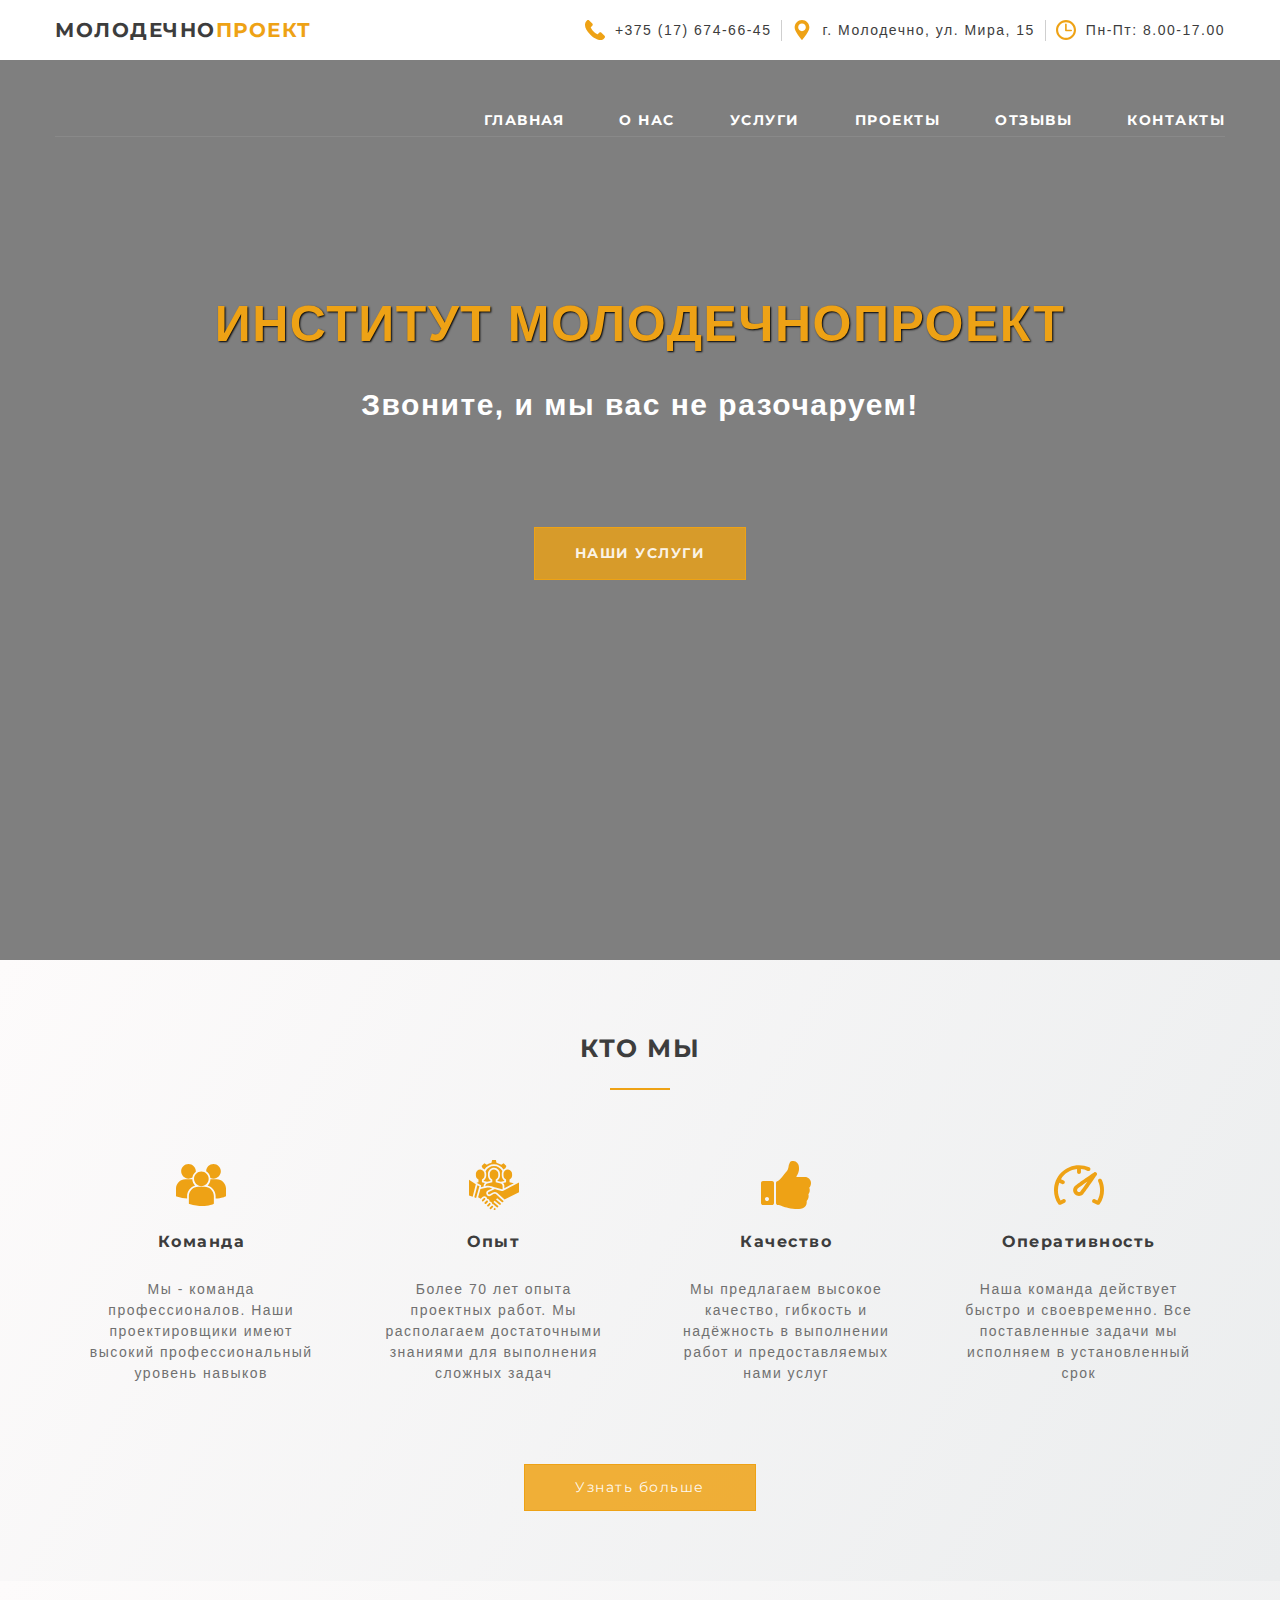
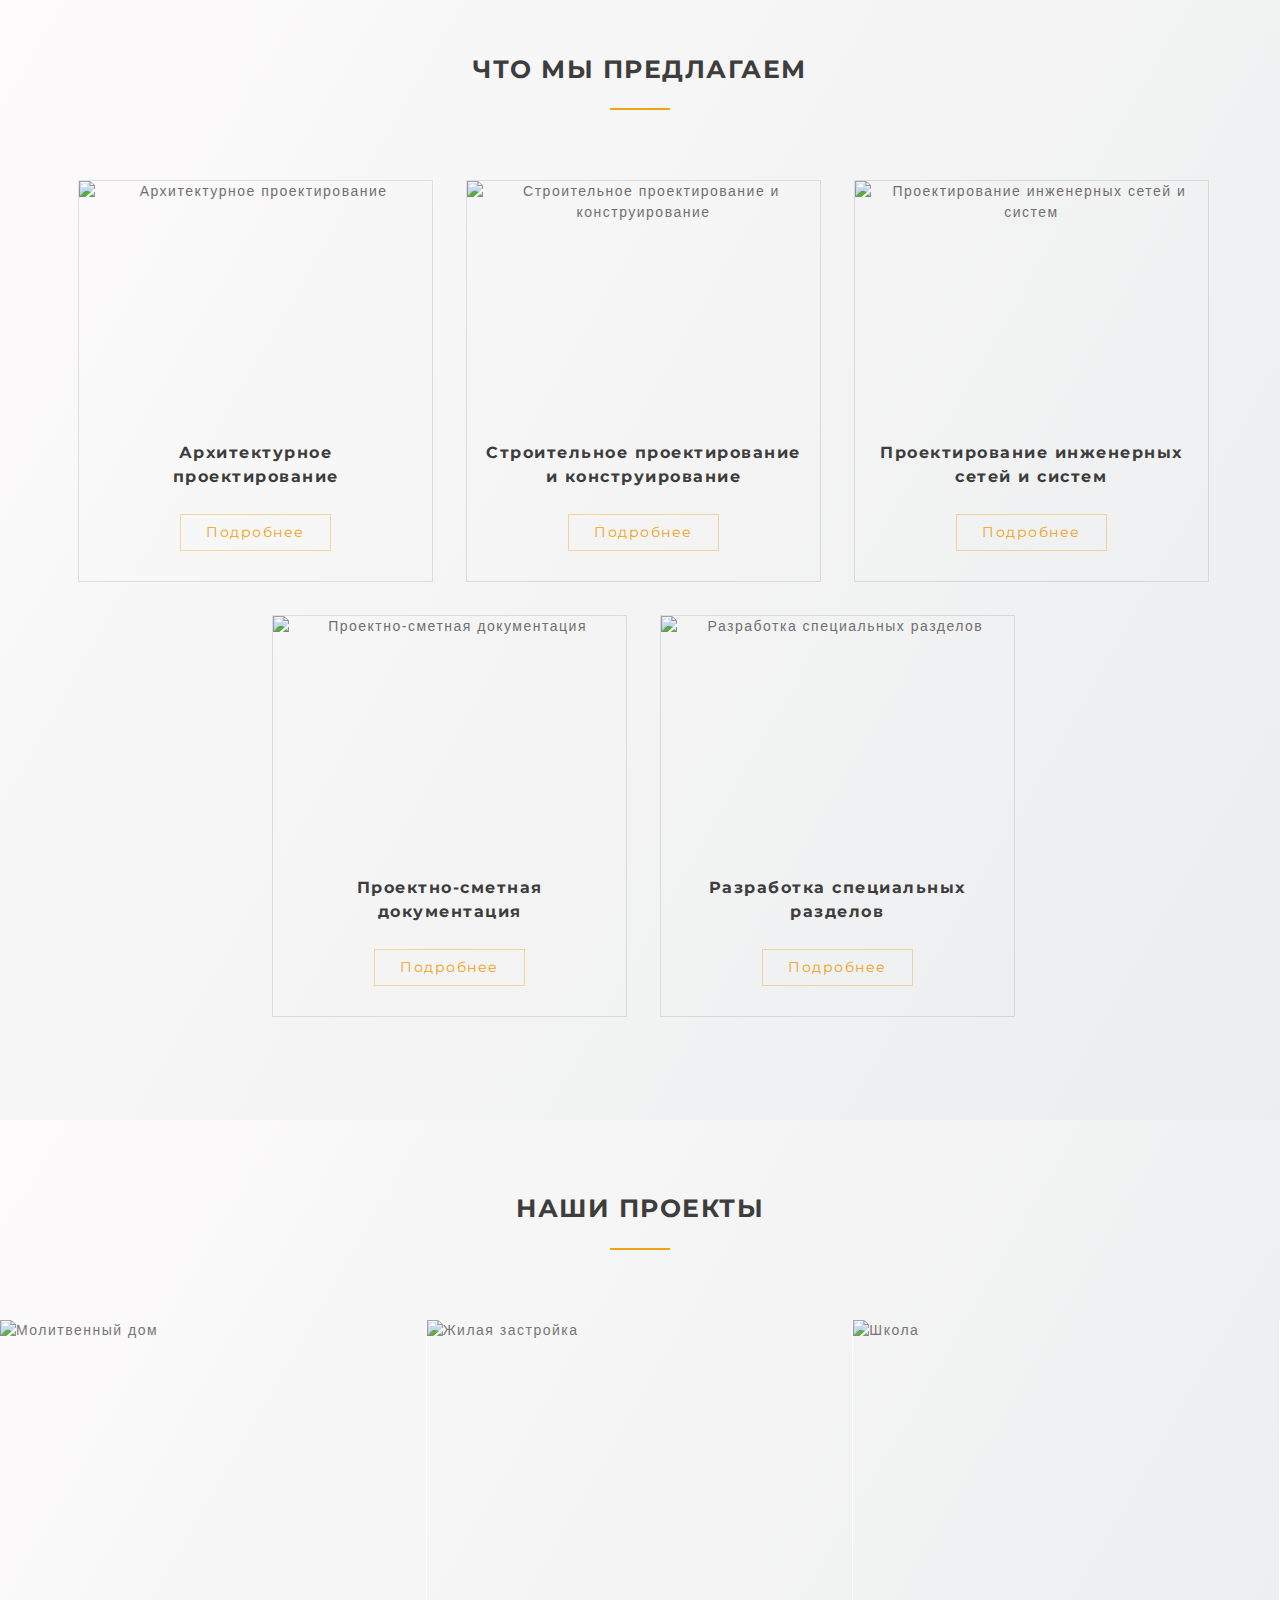
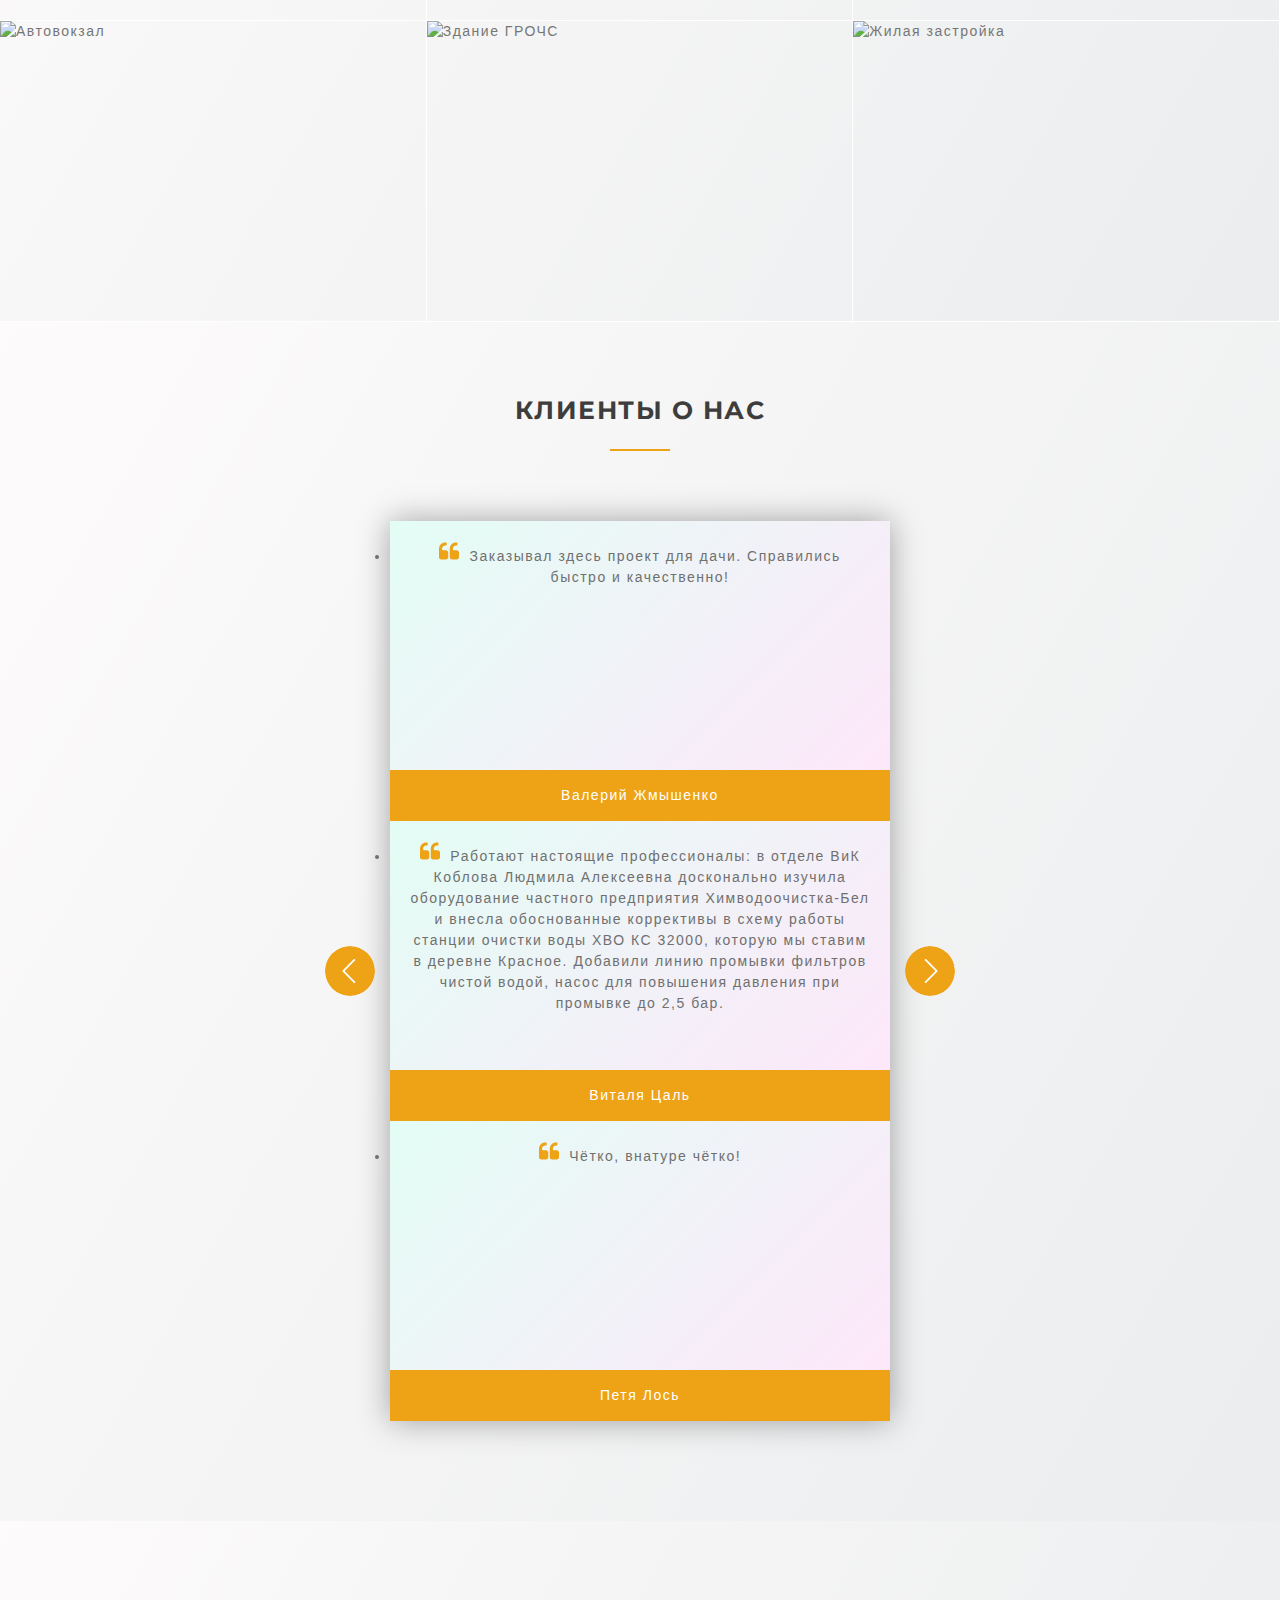
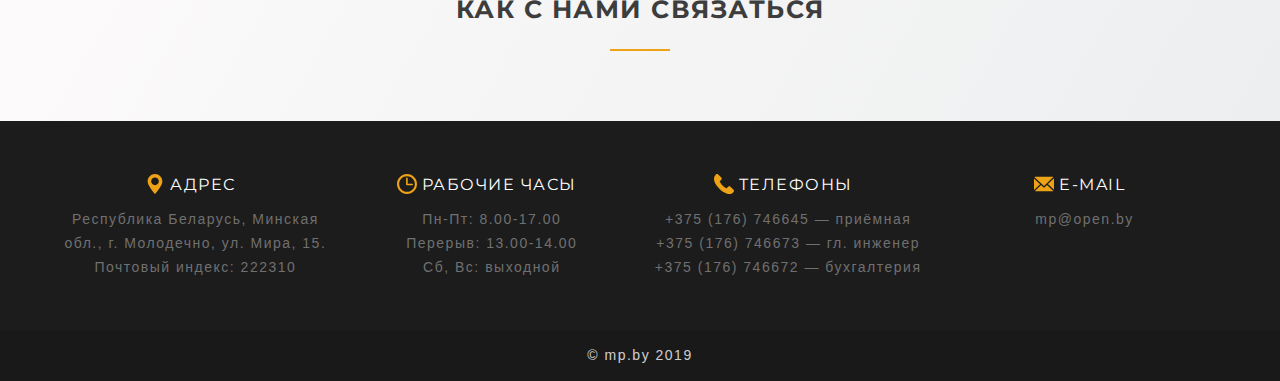
==== index.html @ 8ea74482 "Commit" ====
<!DOCTYPE html>
<html lang="ru">

<head>
    <meta charset="UTF-8">
    <link rel="stylesheet" href="assets/style.css">
    <link rel="stylesheet" href="assets/glideJS/glide.core.min.css">
    <!-- <link rel="stylesheet" type="text/css" href="assets/glide js/glide.theme.min.css"> -->
    <link href="https://fonts.googleapis.com/css?family=Montserrat:400,700&amp;Roboto&display=swap&subset=cyrillic" rel="stylesheet">
    <script src="https://cdnjs.cloudflare.com/ajax/libs/jquery/3.4.1/jquery.min.js"></script>
    <title>Институт Молодечнопроект. Проектные работы</title>
</head>

<body>
    <!--SVG-->
    <svg style="display: none;">
        <symbol id="phone" viewBox="0 0 348.077 348.077">
            <g>
                <path d="M340.273,275.083l-53.755-53.761c-10.707-10.664-28.438-10.34-39.518,0.744l-27.082,27.076     c-1.711-0.943-3.482-1.928-5.344-2.973c-17.102-9.476-40.509-22.464-65.14-47.113c-24.704-24.701-37.704-48.144-47.209-65.257     c-1.003-1.813-1.964-3.561-2.913-5.221l18.176-18.149l8.936-8.947c11.097-11.1,11.403-28.826,0.721-39.521L73.39,8.194     C62.708-2.486,44.969-2.162,33.872,8.938l-15.15,15.237l0.414,0.411c-5.08,6.482-9.325,13.958-12.484,22.02     C3.74,54.28,1.927,61.603,1.098,68.941C-6,127.785,20.89,181.564,93.866,254.541c100.875,100.868,182.167,93.248,185.674,92.876     c7.638-0.913,14.958-2.738,22.397-5.627c7.992-3.122,15.463-7.361,21.941-12.43l0.331,0.294l15.348-15.029     C350.631,303.527,350.95,285.795,340.273,275.083z" />
            </g>
        </symbol>
        <symbol id="location" viewBox="0 0 97.713 97.713">
            <g>
                <path d="M48.855,0C29.021,0,12.883,16.138,12.883,35.974c0,5.174,1.059,10.114,3.146,14.684   c8.994,19.681,26.238,40.46,31.31,46.359c0.38,0.441,0.934,0.695,1.517,0.695s1.137-0.254,1.517-0.695   c5.07-5.898,22.314-26.676,31.311-46.359c2.088-4.57,3.146-9.51,3.146-14.684C84.828,16.138,68.69,0,48.855,0z M48.855,54.659   c-10.303,0-18.686-8.383-18.686-18.686c0-10.304,8.383-18.687,18.686-18.687s18.686,8.383,18.686,18.687   C67.542,46.276,59.159,54.659,48.855,54.659z" />
            </g>
        </symbol>
        <symbol id="time" viewBox="0 0 97.16 97.16">
            <g>
                <path d="M48.58,0C21.793,0,0,21.793,0,48.58s21.793,48.58,48.58,48.58s48.58-21.793,48.58-48.58S75.367,0,48.58,0z M48.58,86.823    c-21.087,0-38.244-17.155-38.244-38.243S27.493,10.337,48.58,10.337S86.824,27.492,86.824,48.58S69.667,86.823,48.58,86.823z" />
                <path d="M73.898,47.08H52.066V20.83c0-2.209-1.791-4-4-4c-2.209,0-4,1.791-4,4v30.25c0,2.209,1.791,4,4,4h25.832    c2.209,0,4-1.791,4-4S76.107,47.08,73.898,47.08z" />
            </g>
        </symbol>
        <symbol id="team" viewBox="0 0 80.13 80.13">
            <g>
                <path d="M48.355,17.922c3.705,2.323,6.303,6.254,6.776,10.817c1.511,0.706,3.188,1.112,4.966,1.112
                c6.491,0,11.752-5.261,11.752-11.751c0-6.491-5.261-11.752-11.752-11.752C53.668,6.35,48.453,11.517,48.355,17.922z M40.656,41.984
                c6.491,0,11.752-5.262,11.752-11.752s-5.262-11.751-11.752-11.751c-6.49,0-11.754,5.262-11.754,11.752S34.166,41.984,40.656,41.984
                z M45.641,42.785h-9.972c-8.297,0-15.047,6.751-15.047,15.048v12.195l0.031,0.191l0.84,0.263
                c7.918,2.474,14.797,3.299,20.459,3.299c11.059,0,17.469-3.153,17.864-3.354l0.785-0.397h0.084V57.833
                C60.688,49.536,53.938,42.785,45.641,42.785z M65.084,30.653h-9.895c-0.107,3.959-1.797,7.524-4.47,10.088
                c7.375,2.193,12.771,9.032,12.771,17.11v3.758c9.77-0.358,15.4-3.127,15.771-3.313l0.785-0.398h0.084V45.699
                C80.13,37.403,73.38,30.653,65.084,30.653z M20.035,29.853c2.299,0,4.438-0.671,6.25-1.814c0.576-3.757,2.59-7.04,5.467-9.276
                c0.012-0.22,0.033-0.438,0.033-0.66c0-6.491-5.262-11.752-11.75-11.752c-6.492,0-11.752,5.261-11.752,11.752
                C8.283,24.591,13.543,29.853,20.035,29.853z M30.589,40.741c-2.66-2.551-4.344-6.097-4.467-10.032
                c-0.367-0.027-0.73-0.056-1.104-0.056h-9.971C6.75,30.653,0,37.403,0,45.699v12.197l0.031,0.188l0.84,0.265
                c6.352,1.983,12.021,2.897,16.945,3.185v-3.683C17.818,49.773,23.212,42.936,30.589,40.741z" />
            </g>
        </symbol>
        <symbol id="exp" viewBox="0 0 464 464">
            <g>
                <path d="m84.007812 178.601562 3.992188 2.308594v25.335938l-18.191406 4.546875 42.191406 24.613281-.304688 14.792969-.648437 2.265625 24.953125-5.554688v-5.925781c0-10.753906 4.34375-20.601563 11.457031-27.878906l-27.449219-6.859375-.03125-25.316406 4-2.3125c12.351563-7.152344 20.023438-20.417969 20.023438-34.617188v-13.984375c0-22.511719-17.390625-41.351563-38.769531-41.992187-10.832031-.421876-21.253907 3.671874-29.085938 11.265624-7.832031 7.597657-12.144531 17.800782-12.144531 28.710938v16c0 14.199219 7.664062 27.464844 20.007812 34.601562zm0 0" />
                <path d="m143.625 89.265625c18.800781-30.265625 52.214844-49.265625 88.375-49.265625 35.902344 0 69.222656 18.824219 88.078125 48.792969.320313-.320313.601563-.671875.929687-.992188 4.984376-4.839843 10.710938-8.570312 16.886719-11.226562l9.074219-21.246094-25.527344-25.535156-22.496094 14.640625-4.304687-2.640625c-10.785156-6.609375-22.441406-11.449219-34.640625-14.367188l-4.929688-1.1875-5.558593-26.238281h-35.03125l-5.550781 26.238281-4.921876 1.175781c-12.199218 2.921876-23.855468 7.761719-34.640624 14.371094l-4.304688 2.640625-22.496094-14.640625-25.558594 25.558594 8.976563 21.398438c6.625 2.984374 12.609375 7.257812 17.640625 12.523437zm0 0" />
                <path d="m0 184v146.230469l34.335938 11.449219 29.03125-116.121094zm0 0" />
                <path d="m328 189.902344c-14.910156-10.414063-24-27.589844-24-45.902344v-16c0-8.816406 2.070312-17.273438 5.878906-24.910156-15.136718-28.714844-45.246094-47.089844-77.878906-47.089844-32.945312 0-63.183594 18.625-78.207031 47.734375 3.941406 7.929687 6.207031 16.867187 6.207031 26.28125v13.984375c0 18.3125-9.097656 35.503906-24.007812 45.910156v3.832032l32.007812 8.011718 32-8.011718v-3.839844c-14.910156-10.414063-24-27.589844-24-45.902344v-16c0-15.28125 6.039062-29.550781 17.007812-40.191406 10.960938-10.640625 25.398438-16.222656 40.710938-15.785156 29.929688.90625 54.28125 26.914062 54.28125 57.992187v13.984375c0 18.3125-9.097656 35.503906-24.007812 45.910156v3.832032l32.007812 8.011718 32-8.011718zm0 0" />
                <path d="m96 244.59375-18.246094-10.640625-28.203125 112.800781 15.746094 5.246094h.671875l30.03125-105.121094zm0 0" />
                <path d="m170.175781 217.695312c-10.695312 2.679688-18.175781 12.257813-18.175781 23.289063v2.367187l4.585938-1.015624c16.894531-3.742188 34.757812-2.953126 51.261718 2.335937l36.214844 11.574219c4.007812.152344 8 .59375 11.867188 1.699218l49.191406 14.054688h4.902344l1.976562-1.039062v-29.976563c0-11.03125-7.480469-20.609375-18.175781-23.289063l-45.816407-11.449218-.03125-25.316406 4-2.3125c12.351563-7.152344 20.023438-20.417969 20.023438-34.617188v-13.984375c0-22.511719-17.390625-41.351563-38.769531-41.992187-10.796875-.421876-21.253907 3.671874-29.085938 11.265624-7.832031 7.597657-12.144531 17.800782-12.144531 28.710938v16c0 14.199219 7.664062 27.464844 20.007812 34.601562l3.992188 2.308594v25.335938zm0 0" />
                <path d="m320 128v16c0 14.199219 7.664062 27.464844 20.007812 34.601562l3.992188 2.308594v25.335938l-27.457031 6.859375c7.105469 7.277343 11.457031 17.117187 11.457031 27.878906v21.550781l87.976562-46.304687-39.96875-9.984375-.03125-25.316406 4-2.3125c12.351563-7.152344 20.023438-20.417969 20.023438-34.617188v-13.984375c0-22.511719-17.390625-41.351563-38.769531-41.992187-10.855469-.421876-21.246094 3.671874-29.085938 11.265624-7.832031 7.597657-12.144531 17.800782-12.144531 28.710938zm0 0" />
                <path d="m249.550781 316.167969c-5.167969-4.648438-13.199219-5.441407-19.183593-1.847657l-29.792969 17.863282c-4.140625 2.496094-8.917969 3.816406-13.773438 3.816406-14.777343 0-26.800781-12.023438-26.800781-26.800781v-1.582031c0-10.210938 5.671875-19.394532 14.816406-23.96875l39.953125-19.976563-11.785156-3.769531c-13.824219-4.421875-28.761719-5.109375-42.921875-1.941406l-54.007812 12.007812-21.542969 75.398438 24.578125 14.746093c.703125-.945312 1.398437-1.898437 2.238281-2.738281l14.0625-14.0625c4.632813-4.648438 11.066406-7.3125 17.640625-7.3125 13.464844 0 24.410156 10.734375 24.878906 24.089844 13.050782.460937 23.539063 10.949218 24 24 13.050782.460937 23.539063 10.949218 24 24 9.464844.335937 17.546875 5.941406 21.480469 13.980468l17.855469 14.882813c2.347656 1.957031 5.339844 3.046875 8.410156 3.046875 4.601562 0 8.34375-3.742188 8.34375-8.34375 0-2.488281-1.097656-4.824219-3-6.410156l-42.128906-35.101563 10.25-12.296875 43.453125 36.207032c1.496093 1.257812 3.394531 1.945312 5.335937 1.945312h1.746094c4.601562 0 8.34375-3.742188 8.34375-8.34375 0-2.488281-1.097656-4.824219-3-6.410156l-42.128906-35.101563 10.25-12.296875 43.382812 36.152344c1.535156 1.289062 3.503906 2 5.503906 2h1.382813c4.753906 0 8.609375-3.855469 8.609375-8.601562 0-2.4375-1.039062-4.765626-2.847656-6.398438zm0 0" />
                <path d="m313.976562 288-12.167968-.304688-50.273438-14.359374c-8.230468-2.367188-17.296875-1.503907-24.933594 2.3125l-44.625 22.3125c-3.6875 1.847656-5.976562 5.542968-5.976562 9.65625v1.582031c0 5.953125 4.839844 10.800781 10.800781 10.800781 1.953125 0 3.863281-.527344 5.535157-1.527344l29.800781-17.871094c5.015625-3.015624 10.734375-4.601562 16.574219-4.601562 7.976562 0 15.632812 2.9375 21.554687 8.273438l67.582031 60.832031c.480469.429687.9375.871093 1.375 1.335937l134.777344-67.386718v-90.015626zm0 0" />
                <path d="m237.726562 443.191406c-1.230468 2.746094-2.894531 5.289063-5.039062 7.433594l-6.007812 6.007812 5.984374 5.277344c1.519532 1.347656 3.480469 2.089844 5.511719 2.089844h1.480469c4.601562 0 8.34375-3.742188 8.34375-8.34375 0-2.488281-1.097656-4.824219-3-6.410156zm0 0" />
                <path d="m215.03125 424c-2.359375 0-4.671875.953125-6.34375 2.625l-14.0625 14.0625c-1.671875 1.671875-2.625 3.984375-2.625 6.34375 0 4.945312 4.023438 8.96875 8.96875 8.96875 2.359375 0 4.671875-.953125 6.34375-2.625l14.0625-14.0625c1.671875-1.671875 2.625-3.984375 2.625-6.34375 0-4.945312-4.023438-8.96875-8.96875-8.96875zm0 0" />
                <path d="m176 384.96875c0-4.945312-4.023438-8.96875-8.96875-8.96875-2.359375 0-4.671875.953125-6.34375 2.625l-14.0625 14.0625c-1.671875 1.671875-2.625 3.984375-2.625 6.34375 0 4.945312 4.023438 8.96875 8.96875 8.96875 2.359375 0 4.671875-.953125 6.34375-2.625l14.0625-14.0625c1.671875-1.671875 2.625-3.984375 2.625-6.34375zm0 0" />
                <path d="m200 408.96875c0-4.945312-4.023438-8.96875-8.96875-8.96875-2.359375 0-4.671875.953125-6.34375 2.625l-14.0625 14.0625c-1.671875 1.671875-2.625 3.984375-2.625 6.34375 0 4.945312 4.023438 8.96875 8.96875 8.96875 2.359375 0 4.671875-.953125 6.34375-2.625l14.0625-14.0625c1.671875-1.671875 2.625-3.984375 2.625-6.34375zm0 0" />
                <path d="m152 360.96875c0-4.945312-4.023438-8.96875-8.96875-8.96875-2.359375 0-4.671875.953125-6.34375 2.625l-14.0625 14.0625c-1.671875 1.671875-2.625 3.984375-2.625 6.34375 0 4.945312 4.023438 8.96875 8.96875 8.96875 2.359375 0 4.671875-.953125 6.34375-2.625l14.0625-14.0625c1.671875-1.671875 2.625-3.984375 2.625-6.34375zm0 0" />
            </g>
        </symbol>
        <symbol id="quality" viewBox="0 0 456.814 456.814">
            <g>
                <path d="M441.11,252.677c10.468-11.99,15.704-26.169,15.704-42.54c0-14.846-5.432-27.692-16.259-38.547
                c-10.849-10.854-23.695-16.278-38.541-16.278h-79.082c0.76-2.664,1.522-4.948,2.282-6.851c0.753-1.903,1.811-3.999,3.138-6.283
                c1.328-2.285,2.283-3.999,2.852-5.139c3.425-6.468,6.047-11.801,7.857-15.985c1.807-4.192,3.606-9.9,5.42-17.133
                c1.811-7.229,2.711-14.465,2.711-21.698c0-4.566-0.055-8.281-0.145-11.134c-0.089-2.855-0.574-7.139-1.423-12.85
                c-0.862-5.708-2.006-10.467-3.43-14.272c-1.43-3.806-3.716-8.092-6.851-12.847c-3.142-4.764-6.947-8.613-11.424-11.565
                c-4.476-2.95-10.184-5.424-17.131-7.421c-6.954-1.999-14.801-2.998-23.562-2.998c-4.948,0-9.227,1.809-12.847,5.426
                c-3.806,3.806-7.047,8.564-9.709,14.272c-2.666,5.711-4.523,10.66-5.571,14.849c-1.047,4.187-2.238,9.994-3.565,17.415
                c-1.719,7.998-2.998,13.752-3.86,17.273c-0.855,3.521-2.525,8.136-4.997,13.845c-2.477,5.713-5.424,10.278-8.851,13.706
                c-6.28,6.28-15.891,17.701-28.837,34.259c-9.329,12.18-18.94,23.695-28.837,34.545c-9.899,10.852-17.131,16.466-21.698,16.847
                c-4.755,0.38-8.848,2.331-12.275,5.854c-3.427,3.521-5.14,7.662-5.14,12.419v183.01c0,4.949,1.807,9.182,5.424,12.703
                c3.615,3.525,7.898,5.38,12.847,5.571c6.661,0.191,21.698,4.374,45.111,12.566c14.654,4.941,26.12,8.706,34.4,11.272
                c8.278,2.566,19.849,5.328,34.684,8.282c14.849,2.949,28.551,4.428,41.11,4.428h4.855h21.7h10.276
                c25.321-0.38,44.061-7.806,56.247-22.268c11.036-13.135,15.697-30.361,13.99-51.679c7.422-7.042,12.565-15.984,15.416-26.836
                c3.231-11.604,3.231-22.74,0-33.397c8.754-11.611,12.847-24.649,12.272-39.115C445.395,268.286,443.971,261.055,441.11,252.677z" />
                <path d="M100.5,191.864H18.276c-4.952,0-9.235,1.809-12.851,5.426C1.809,200.905,0,205.188,0,210.137v182.732
                c0,4.942,1.809,9.227,5.426,12.847c3.619,3.611,7.902,5.421,12.851,5.421H100.5c4.948,0,9.229-1.81,12.847-5.421
                c3.616-3.62,5.424-7.904,5.424-12.847V210.137c0-4.949-1.809-9.231-5.424-12.847C109.73,193.672,105.449,191.864,100.5,191.864z
                 M67.665,369.308c-3.616,3.521-7.898,5.281-12.847,5.281c-5.14,0-9.471-1.76-12.99-5.281c-3.521-3.521-5.281-7.85-5.281-12.99
                c0-4.948,1.759-9.232,5.281-12.847c3.52-3.617,7.85-5.428,12.99-5.428c4.949,0,9.231,1.811,12.847,5.428
                c3.617,3.614,5.426,7.898,5.426,12.847C73.091,361.458,71.286,365.786,67.665,369.308z" />
            </g>
        </symbol>
        <symbol id="speed" viewBox="0 0 512 512">
            <g>
                <path d="M435.143,129.356c-6.796-6.795-17.463-7.797-25.407-2.384c-29.926,20.398-180.03,122.969-196.162,139.1
                c-23.394,23.395-23.394,61.459,0,84.854c11.697,11.696,27.063,17.545,42.427,17.545c15.364,0,30.729-5.849,42.427-17.545
                c16.131-16.132,118.701-166.236,139.1-196.162C442.939,146.821,441.938,136.153,435.143,129.356z M270.142,322.641
                c-7.797,7.799-20.486,7.799-28.283,0c-7.798-7.797-7.799-20.482-0.004-28.28c6.268-6.194,48.885-36.588,101.319-73.035
                C306.728,273.76,276.334,316.375,270.142,322.641z" />
                <path d="M92.231,401.523l-24.69,12.044C49.475,381.325,40,345.338,40,308.499c0-26.991,4.977-52.842,14.06-76.683l28.291,13.57
                c2.79,1.338,5.735,1.972,8.636,1.972c7.453,0,14.608-4.185,18.047-11.355c4.776-9.959,0.576-21.906-9.384-26.683l-27.932-13.398
                c34.717-56.62,94.784-96.095,164.283-102.505v30.081c0,11.046,8.954,20,20,20c11.046,0,20-8.954,20-20V93.402
                c23.828,2.169,46.884,8.237,68.771,18.117c10.065,4.545,21.912,0.066,26.457-9.999c4.545-10.068,0.068-21.913-10-26.458
                C328.063,60.091,292.659,52.499,256,52.499c-68.38,0-132.667,26.628-181.02,74.98C26.629,175.832,0,240.119,0,308.499
                c0,50.53,14.998,99.674,43.373,142.115c3.822,5.715,10.141,8.886,16.639,8.886c2.954,0,5.946-0.655,8.757-2.026l41-20
                c9.928-4.843,14.05-16.816,9.207-26.744C114.133,400.803,102.159,396.682,92.231,401.523z" />
                <path d="M489.436,203.271c-4.544-10.067-16.387-14.547-26.458-10c-10.067,4.545-14.544,16.39-9.999,26.457
                C465.601,247.686,472,277.553,472,308.499c0,36.894-9.506,72.939-27.625,105.218l-25.777-12.275
                c-9.971-4.748-21.906-0.515-26.656,9.459c-4.749,9.972-0.514,21.907,9.459,26.656l42,20c2.763,1.315,5.692,1.944,8.588,1.944
                c6.5,0,12.82-3.175,16.637-8.886C497.002,408.173,512,359.029,512,308.499C512,271.84,504.408,236.436,489.436,203.271z" />
            </g>
        </symbol>
        <symbol id="email" viewBox="0 0 230.17 230.17">
            <g>
                <path d="M230,49.585c0-0.263,0.181-0.519,0.169-0.779l-70.24,67.68l70.156,65.518c0.041-0.468-0.085-0.94-0.085-1.418V49.585z" />
                <path d="M149.207,126.901l-28.674,27.588c-1.451,1.396-3.325,2.096-5.2,2.096c-1.836,0-3.672-0.67-5.113-2.013l-28.596-26.647
                    L11.01,195.989c1.717,0.617,3.56,1.096,5.49,1.096h197.667c2.866,0,5.554-0.873,7.891-2.175L149.207,126.901z" />
                <path d="M115.251,138.757L222.447,35.496c-2.427-1.443-5.252-2.411-8.28-2.411H16.5c-3.943,0-7.556,1.531-10.37,3.866
                    L115.251,138.757z" />
                <path d="M0,52.1v128.484c0,1.475,0.339,2.897,0.707,4.256l69.738-67.156L0,52.1z" />
            </g>
        </symbol>
        <symbol id="quote" viewBox="0 0 475.082 475.081">
            <g>
                <path d="M164.45,219.27h-63.954c-7.614,0-14.087-2.664-19.417-7.994c-5.327-5.33-7.994-11.801-7.994-19.417v-9.132
                c0-20.177,7.139-37.401,21.416-51.678c14.276-14.272,31.503-21.411,51.678-21.411h18.271c4.948,0,9.229-1.809,12.847-5.424
                c3.616-3.617,5.424-7.898,5.424-12.847V54.819c0-4.948-1.809-9.233-5.424-12.85c-3.617-3.612-7.898-5.424-12.847-5.424h-18.271
                c-19.797,0-38.684,3.858-56.673,11.563c-17.987,7.71-33.545,18.132-46.68,31.267c-13.134,13.129-23.553,28.688-31.262,46.677
                C3.855,144.039,0,162.931,0,182.726v200.991c0,15.235,5.327,28.171,15.986,38.834c10.66,10.657,23.606,15.985,38.832,15.985
                h109.639c15.225,0,28.167-5.328,38.828-15.985c10.657-10.663,15.987-23.599,15.987-38.834V274.088
                c0-15.232-5.33-28.168-15.994-38.832C192.622,224.6,179.675,219.27,164.45,219.27z" />
                <path d="M459.103,235.256c-10.656-10.656-23.599-15.986-38.828-15.986h-63.953c-7.61,0-14.089-2.664-19.41-7.994
                c-5.332-5.33-7.994-11.801-7.994-19.417v-9.132c0-20.177,7.139-37.401,21.409-51.678c14.271-14.272,31.497-21.411,51.682-21.411
                h18.267c4.949,0,9.233-1.809,12.848-5.424c3.613-3.617,5.428-7.898,5.428-12.847V54.819c0-4.948-1.814-9.233-5.428-12.85
                c-3.614-3.612-7.898-5.424-12.848-5.424h-18.267c-19.808,0-38.691,3.858-56.685,11.563c-17.984,7.71-33.537,18.132-46.672,31.267
                c-13.135,13.129-23.559,28.688-31.265,46.677c-7.707,17.987-11.567,36.879-11.567,56.674v200.991
                c0,15.235,5.332,28.171,15.988,38.834c10.657,10.657,23.6,15.985,38.828,15.985h109.633c15.229,0,28.171-5.328,38.827-15.985
                c10.664-10.663,15.985-23.599,15.985-38.834V274.088C475.082,258.855,469.76,245.92,459.103,235.256z" />
            </g>
        </symbol>
        <symbol id="arrow-right" viewBox="0 0 54 54">
            <g>
                <path d="M27,53L27,53C12.641,53,1,41.359,1,27v0C1,12.641,12.641,1,27,1h0c14.359,0,26,11.641,26,26v0
                C53,41.359,41.359,53,27,53z" />
                <path d="M27,54C12.112,54,0,41.888,0,27S12.112,0,27,0s27,12.112,27,27S41.888,54,27,54z M27,2
                C13.215,2,2,13.215,2,27s11.215,25,25,25s25-11.215,25-25S40.785,2,27,2z" />
                <path style="fill:#FFFFFF;" d="M22.294,40c-0.256,0-0.512-0.098-0.707-0.293c-0.391-0.391-0.391-1.023,0-1.414L32.88,27
                L21.587,15.707c-0.391-0.391-0.391-1.023,0-1.414s1.023-0.391,1.414,0l11.498,11.498c0.667,0.667,0.667,1.751,0,2.418
                L23.001,39.707C22.806,39.902,22.55,40,22.294,40z" />
            </g>
        </symbol>
    </svg>
    <!--Header-->
    <header class="header" id="header">
        <div class="container">
            <div class="header-inner">
                <div class="header-logo"><a href="index.html">Молодечно<span class="project">проект</span></a></div>
                <div class="header-info">
                    <div class="header-item">
                        <svg class="header-icon">
                            <use xlink:href="#phone"></use>
                        </svg>
                        +375 (17) 674-66-45
                    </div>
                    <div class=header-item>
                        <svg class="header-icon">
                            <use xlink:href="#location"></use>
                        </svg>
                        г. Молодечно, ул. Мира, 15
                    </div>
                    <div class="header-item">
                        <svg class="header-icon">
                            <use xlink:href="#time"></use>
                        </svg>
                        Пн-Пт: 8.00-17.00
                    </div>
                </div> <!-- /.header-info -->
            </div> <!-- /.header-inner -->
        </div> <!-- /.container -->
    </header> <!-- /.header -->
    <!--Intro-->
    <section class="intro">
        <div class="container">
            <nav class="intro-nav" id="nav">
                <a href="index.html" class="nav-item" data-scroll="#intro">Главная</a>
                <a href="#" class="nav-item" data-scroll="#about">О нас</a>
                <a href="#" class="nav-item" data-scroll="#services">Услуги</a>
                <a href="#" class="nav-item" data-scroll="#projects">Проекты</a>
                <a href="#" class="nav-item" data-scroll="#reviews">Отзывы</a>
                <a href="#" class="nav-item" data-scroll="#contacts">Контакты</a>
            </nav>
            <div class="intro-inner">
                <h1 class="intro-title">Институт Молодечнопроект</h1>
                <p class="intro-subtitle">Звоните, и мы вас не разочаруем!</p>
                <a href="#" class="btn intro--btn" data-scroll="#services">Наши услуги</a>
            </div>
        </div>
    </section> <!-- /.intro -->
    <!--About-->
    <section class="about" id="about">
        <h2 class="title title--line">Кто мы</h2>
        <div class="container">
            <div class="about-inner">
                <div class="about-item">
                    <svg class="about-icon">
                        <use xlink:href="#team"></use>
                    </svg>
                    <h3 class="about-item-title">Команда</h3>
                    <p class="about-item-txt">Мы - команда профессионалов. Наши проектировщики имеют высокий профессиональный уровень навыков</p>
                </div>
                <div class="about-item">
                    <svg class="about-icon">
                        <use xlink:href="#exp"></use>
                    </svg>
                    <h3 class="about-item-title">Опыт</h3>
                    <p class="about-item-txt">Более 70 лет опыта проектных работ. Мы располагаем достаточными знаниями для выполнения сложных задач</p>
                </div>
                <div class="about-item">
                    <svg class="about-icon">
                        <use xlink:href="#quality"></use>
                    </svg>
                    <h3 class="about-item-title">Качество</h3>
                    <p class="about-item-txt">Мы предлагаем высокое качество, гибкость и надёжность в выполнении работ и предоставляемых нами услуг</p>
                </div>
                <div class="about-item">
                    <svg class="about-icon">
                        <use xlink:href="#speed"></use>
                    </svg>
                    <h3 class="about-item-title">Оперативность</h3>
                    <p class="about-item-txt">Наша команда действует быстро и своевременно. Все поставленные задачи мы исполняем в установленный срок</p>
                </div>
            </div> <!-- /.about-inner -->
            <a href="about.html" class="btn about--btn">Узнать больше</a>
        </div> <!-- /.container -->
    </section> <!-- /.about -->
    <!--Services-->
    <section class="services" id="services">
        <div class="container">
            <h2 class="title title--line">Что мы предлагаем</h2>
            <div class="services-inner">
                <div class="services-item">
                    <div class="services-item-img">
                        <img class="services-item-photo" src="assets/img/Services/s1.webp" alt="Архитектурное проектирование">
                    </div>
                    <div class="services-item-content">
                        <h3 class="services-item-title">Архитектурное проектирование</h3>
                        <a href="#" class="btn services--btn">Подробнее</a>
                    </div>
                </div> <!-- /.services-item -->
                <div class="services-item">
                    <div class="services-item-img">
                        <img class="services-item-photo" src="assets/img/Services/s2.webp" alt="Строительное проектирование и конструирование">
                    </div>
                    <div class="services-item-content">
                        <h3 class="services-item-title">Строительное проектирование и конструирование</h3>
                        <a href="#" class="btn services--btn">Подробнее</a>
                    </div>
                </div> <!-- /.services-item -->
                <div class="services-item">
                    <div class="services-item-img">
                        <img class="services-item-photo" src="assets/img/Services/s3.webp" alt="Проектирование инженерных сетей и систем">
                    </div>
                    <div class="services-item-content">
                        <h3 class="services-item-title">Проектирование инженерных сетей и систем</h3>
                        <a href="#" class="btn services--btn">Подробнее</a>
                    </div>
                </div> <!-- /.services-item -->
                <div class="services-item">
                    <div class="services-item-img">
                        <img class="services-item-photo" src="assets/img/Services/s4.webp" alt="Проектно-сметная документация">
                    </div>
                    <div class="services-item-content">
                        <h3 class="services-item-title">Проектно-сметная документация</h3>
                        <a href="#" class="btn services--btn">Подробнее</a>
                    </div>
                </div> <!-- /.services-item -->
                <div class="services-item">
                    <div class="services-item-img">
                        <img class="services-item-photo" src="assets/img/Services/s5.webp" alt="Разработка специальных разделов">
                    </div>
                    <div class="services-item-content">
                        <h3 class="services-item-title">Разработка специальных разделов</h3>
                        <a href="#" class="btn services--btn">Подробнее</a>
                    </div>
                </div> <!-- /.services-item -->
            </div> <!-- /.services-inner -->
        </div> <!-- /.container -->
    </section> <!-- /.services -->
    <!--Projects-->
    <section class="projects" id="projects">
        <h2 class="title title--line">Наши проекты</h2>
        <div class="projects-inner">
            <div class="projects-item">
                <div class="projects-item-img">
                    <img class="projects-item-photo" src="assets/img/Projects/p1.webp" alt="Молитвенный дом">
                </div>
                <div class="projects-item-content">
                    <h6 class="projects-item-title">Молитвенный дом</h6>
                    <p class="projects-item-txt">
                        <svg class="projects-icon">
                            <use xlink:href="#location"></use>
                        </svg>
                        г. Молодечно, Виленская 14а
                    </p>
                </div>
            </div> <!-- /.projects-item -->
            <div class="projects-item">
                <div class="projects-item-img">
                    <img class="projects-item-photo" src="assets/img/Projects/p2.webp" alt="Жилая застройка">
                </div>
                <div class="projects-item-content">
                    <h6 class="projects-item-title">Жилая застройка</h6>
                    <p class="projects-item-txt">
                        <svg class="projects-icon">
                            <use xlink:href="#location"></use>
                        </svg>
                        г. Молодечно, микрорайон №10
                    </p>
                </div>
            </div> <!-- /.projects-item -->
            <div class="projects-item">
                <div class="projects-item-img">
                    <img class="projects-item-photo" src="assets/img/Projects/p3.webp" alt="Школа">
                </div>
                <div class="projects-item-content">
                    <h6 class="projects-item-title">Школа</h6>
                    <p class="projects-item-txt">
                        <svg class="projects-icon">
                            <use xlink:href="#location"></use>
                        </svg>
                        г. Молодечно, Великий Гостинец 153
                    </p>
                </div>
            </div> <!-- /.projects-item -->
            <div class="projects-item">
                <div class="projects-item-img">
                    <img class="projects-item-photo" src="assets/img/Projects/p4.webp" alt="Автовокзал">
                </div>
                <div class="projects-item-content">
                    <h6 class="projects-item-title">Автовокзал</h6>
                    <p class="projects-item-txt">
                        <svg class="projects-icon">
                            <use xlink:href="#location"></use>
                        </svg>
                        г. Молодечно, Либаво-Роменская 63
                    </p>
                </div>
            </div> <!-- /.projects-item -->
            <div class="projects-item">
                <div class="projects-item-img">
                    <img class="projects-item-photo" src="assets/img/Projects/p5.webp" alt="Здание ГРОЧС">
                </div>
                <div class="projects-item-content">
                    <h6 class="projects-item-title">Здание ГРОЧС</h6>
                    <p class="projects-item-txt">
                        <svg class="projects-icon">
                            <use xlink:href="#location"></use>
                        </svg>
                        г. Молодечно, Виленская 7
                    </p>
                </div>
            </div> <!-- /.projects-item -->
            <div class="projects-item">
                <div class="projects-item-img">
                    <img class="projects-item-photo" src="assets/img/Projects/p6.webp" alt="Жилая застройка">
                </div>
                <div class="projects-item-content">
                    <h6 class="projects-item-title">Жилая застройка</h6>
                    <p class="projects-item-txt">
                        <svg class="projects-icon">
                            <use xlink:href="#location"></use>
                        </svg>
                        г. Молодечно, микрорайон №4
                    </p>
                </div>
            </div> <!-- /.projects-item -->
        </div>
    </section>
    <!--Reviews-->
    <section class="reviews" id="reviews">
        <div class="container">
            <h2 class="title title--line">Клиенты о нас</h2>
            <div class="reviews-slider">
                <div class="glide">
                    <div class="glide__track" data-glide-el="track">
                        <ul class="glide__slides">
                            <li class="glide__slide">
                                <div class="reviews-item">
                                    <p class="reviews-txt">
                                        <svg class="projects-icon">
                                            <use xlink:href="#quote"></use>
                                        </svg>
                                        Заказывал здесь проект для дачи. Справились быстро и качественно!</p>
                                    <div class="reviews-author">Валерий Жмышенко</div>
                                </div>
                            </li> <!-- /.glide__slide -->
                            <li class="glide__slide">
                                <div class="reviews-item">
                                    <p class="reviews-txt">
                                        <svg class="projects-icon">
                                            <use xlink:href="#quote"></use>
                                        </svg>
                                        Работают настоящие профессионалы: в отделе ВиК Коблова Людмила Алексеевна досконально изучила оборудование частного предприятия Химводоочистка-Бел и внесла обоснованные коррективы в схему работы станции очистки воды ХВО КС 32000, которую мы ставим в деревне Красное. Добавили линию промывки фильтров чистой водой, насос для повышения давления при промывке до 2,5 бар.</p>
                                    <div class="reviews-author">Виталя Цаль</div>
                                </div>
                            </li> <!-- /.glide__slide -->
                            <li class="glide__slide">
                                <div class="reviews-item">
                                    <p class="reviews-txt">
                                        <svg class="projects-icon">
                                            <use xlink:href="#quote"></use>
                                        </svg>
                                        Чётко, внатуре чётко!</p>
                                    <div class="reviews-author">Петя Лось</div>
                                </div>
                            </li> <!-- /.glide__slide -->
                        </ul> <!-- /.glide__slides -->
                    </div> <!-- /.glide__track -->
                    <div class="glide__arrows" data-glide-el="controls">
                        <button class="glide__arrow glide__arrow--left" data-glide-dir="<">
                            <svg class="slider-icon">
                                <use xlink:href="#arrow-right"></use>
                            </svg>
                        </button>
                        <button class="glide__arrow glide__arrow--right" data-glide-dir=">">
                            <svg class="slider-icon">
                                <use xlink:href="#arrow-right"></use>
                            </svg>
                        </button>
                    </div>
                </div> <!-- /.glide -->
            </div> <!-- /.reviews-slider -->
        </div> <!-- /.container -->
    </section> <!-- /.reviews -->
    <!--Footer-->
    <footer class="contacts" id="contacts">
        <h2 class="title title--line">Как с нами связаться</h2>
        <script async src="https://api-maps.yandex.ru/services/constructor/1.0/js/?um=constructor%3A3f44eb8eca729560ccbb8a6835ffdbb22750ef2bcf43ad4ecd4bca550fb91fa2&amp;width=100%25&amp;height=488&amp;lang=ru_RU&amp;scroll=false"></script>
        <div class="contacts-inner">
            <div class="container">
                <div class="contacts-info">
                    <div class="contacts-item">
                        <h3 class="contacts-title">
                            <svg class="projects-icon">
                                <use xlink:href="#location"></use>
                            </svg>
                            Адрес
                        </h3>
                        <div class="contacts-txt">Республика Беларусь, Минская обл., г. Молодечно, ул. Мира, 15.</div>
                        <div class="contacts-txt">Почтовый индекс: 222310</div>
                    </div> <!-- /.contacts-item -->
                    <div class="contacts-item">
                        <h3 class="contacts-title">
                            <svg class="projects-icon">
                                <use xlink:href="#time"></use>
                            </svg>
                            Рабочие часы
                        </h3>
                        <div class="contacts-txt">Пн-Пт: 8.00-17.00</div>
                        <div class="contacts-txt">Перерыв: 13.00-14.00</div>
                        <div class="contacts-txt">Сб, Вс: выходной</div>
                    </div> <!-- /.contacts-item -->
                    <div class="contacts-item">
                        <h3 class="contacts-title">
                            <svg class="projects-icon">
                                <use xlink:href="#phone"></use>
                            </svg>
                            Телефоны
                        </h3>
                        <div class="contacts-txt">+375 (176) 746645 — приёмная</div>
                        <div class="contacts-txt">+375 (176) 746673 — гл. инженер</div>
                        <div class="contacts-txt">+375 (176) 746672 — бухгалтерия</div>
                    </div> <!-- /.contacts-item -->
                    <div class="contacts-item">
                        <h3 class="contacts-title">
                            <svg class="projects-icon">
                                <use xlink:href="#email"></use>
                            </svg>
                            E-mail
                        </h3>
                        <div class="contacts-txt">mp@open.by</div>
                    </div> <!-- /.contacts-item -->
                </div> <!-- /.contacts-info -->
            </div> <!-- /.container -->
            <div class="copyright">
                &copy; mp.by 2019
            </div>
        </div> <!-- /.contacts-inner -->
    </footer> <!-- /.contacts -->
    
    <script type="text/javascript" src="assets/main.js"></script>
    <script src="https://cdn.jsdelivr.net/npm/@glidejs/glide"></script>
    <script>
    const cfg = {
        type: 'carousel',
        perView: 1
    }
    new Glide('.glide', cfg).mount()
    </script>
</body>

</html>
---- assets/style.css ----
/*General styles
==========================*/
body {
    font-family: 'Roboto', sans-serif;
    font-size: 14px;
    line-height: 1.5;

    margin: 0;

    letter-spacing: 1.5px;

    color: #707070;
    background-color: #fff;

    text-rendering: optimizeLegibility;
    scroll-behavior: smooth;
}

*,
*::before,
*::after {
    box-sizing: border-box;
}

h1,
h2,
h3,
h4,
h5,
h6 {
    margin: 0;
}

p {
    margin: 0 0 10px;
}

ul,
ol,
li {
    margin: 0;
    padding: 0;
}

button {
    font: inherit;

    padding: 0;

    color: inherit;
    border: none;
    outline: none;
    background-color: transparent;
}

img {
    display: block;

    width: 100%;
    height: auto;
}

a {
    text-decoration: none;
}

/*Container
==========================*/
.container {
    width: 100%;
    max-width: 1200px;
    margin: 0 auto;
    padding: 0 15px;
}

/*Common styles
==========================*/
.title {
    font-family: 'Montserrat', sans-serif;
    font-size: 25px;

    text-align: center;
    text-transform: uppercase;

    color: #3d3d3d;
}

.title--line::after {
    display: block;

    width: 60px;
    height: 2px;
    margin: 20px auto 70px;

    content: '';

    background-color: #eea215;
}

.nav-item.active {
    color: #eea215;
}

.nav-item.active::after {
    width: 100%;
}

/*Buttons
==========================*/
.btn {
    font-family: 'Montserrat', sans-serif;
    font-weight: 400;

    display: inline-block;

    cursor: pointer;
    transition: all .1s linear;
    vertical-align: center;
    text-decoration: none;
}

.btn:hover {
    color: #000;
    background-color: #eea215;
}

.intro--btn {
    font-weight: 700;

    padding: 15px 40px;

    text-transform: uppercase;

    color: rgba(255, 255, 255, .9);
    border: 1px #eea215 solid;
    background-color: rgba(238, 162, 21, .8);
}

.intro--btn:hover {
    transform: translateY(-2px);

    border: 1px #eea215 solid;
}

.about--btn {
    margin: 70px 0 0;
    padding: 12px 50px;

    color: rgba(255, 255, 255, .95);
    background-color: rgba(238, 162, 21, .85);
    border: 1px solid #eea215;
}

.about--btn:hover {
    transform: translateY(-2px);

    color: #fff;
}

.services--btn {
    padding: 7px 25px;

    color: #eea215;
    border: 1px solid rgba(238, 162, 21, .4);
}

.services--btn:hover {
    color: #fff;
}

/*Header
==========================*/
.header {
    padding: 15px 0;
}

.header-inner {
    display: flex;

    align-items: center;
    justify-content: space-between;
}

.header-logo {
    font-family: 'Montserrat', sans-serif;
    font-size: 20px;
    font-weight: 700;

    text-transform: uppercase;
}

.header-logo a {
    color: #3d3d3d;
}

.header-logo .project {
    color: #eea215;
}

.header-info {
    display: flex;
}

.header-item {
    display: flex;

    color: #3d3d3d;

    align-items: center;
}

.header-item::after {
    display: inline-block;

    width: 1px;
    height: 100%;
    margin-left: 10px;

    content: '';

    background-color: rgba(160, 160, 160, .5);
}

.header-item:last-child::after {
    content: none;
}

.header-icon {
    display: block;

    width: 20px;
    height: 20px;
    margin: 0 10px;

    fill: #eea215;
}

/*Intro
==========================*/
.intro {
    height: 100vh;
    padding: 50px 0;

    background: #141414
    url('img/i6.webp') center no-repeat;
    background-color: rgba(0, 0, 0, .5);
    background-attachment: fixed;
    background-size: cover;

    background-blend-mode: multiply;
}

.intro-nav {
    display: flex;

    border-bottom: 1px solid rgba(255, 255, 255, .08);

    justify-content: flex-end;
}

.nav-item {
    font-family: 'Montserrat', sans-serif;
    font-weight: 700;

    position: relative;

    display: flex;

    margin-right: 55px;
    margin-bottom: 5px;

    transition: color .1s linear;
    text-decoration: none;
    text-transform: uppercase;

    color: #fff;

    justify-content: center;
}

.nav-item::after {
    position: absolute;
    top: 25px;

    display: block;

    width: 0;
    height: 2px;

    content: '';
    transition: width .15s ease-in-out;

    background-color: #eea215;
}

.nav-item:last-child {
    margin: 0;
}

.nav-item:hover::after {
    width: 100%;
}

.nav-item:hover {
    color: #eea215;
}

.intro-inner {
    font-family: 'Monrserrat', sans-serif;

    max-width: 1000px;
    margin: 0 auto;
    padding: 150px 0;

    text-align: center;
}

/*.intro-title::after {
    position: absolute;
    top: -40px;
    left: 30px;

    display: block;

    width: 50px;
    height: 50px;

    content: none;

    background-color: #eea215;

    clip-path: polygon(100% 0, 100% 14%, 0 14%, 15% 9%, 15% 100%, 0 100%, 0 0);
}

.intro-title::before {
    position: absolute;
    right: 30px;
    bottom: -40px;

    display: block;

    width: 50px;
    height: 50px;

    content: none;
    transform: rotate(180deg);

    background-color: #eea215;

    clip-path: polygon(100% 0, 100% 14%, 0 14%, 15% 9%, 15% 100%, 0 100%, 0 0);
}*/

.intro-title {
    font-size: 50px;
    font-weight: 700;

    position: relative;

    margin-bottom: 20px;

    text-align: center;
    text-decoration: none;
    text-transform: uppercase;

    color: #eea215;
    text-shadow: 1px 1px 2px #000;
}

.intro-subtitle {
    font-size: 30px;
    font-weight: 700;

    margin-bottom: 100px;

    color: #fff;
}

/*About
==========================*/
.about {
    padding: 70px 0;

    text-align: center;

    
    background-image: linear-gradient(120deg, #fdfbfb 0%, #ebedee 100%);
}

.about-inner {
    display: flex;

    flex-wrap: wrap;
    justify-content: center;
}

.about-item {
    display: flex;
    flex-direction: column;

    width: 25%;
    padding: 0 25px;

    text-align: center;

    align-items: center;
}

.about-item-title {
    font-family: 'Montserrat', sans-serif;
    font-size: 16px;

    margin: 20px 0 25px;

    color: #3d3d3d;
}

.about-icon {
    display: block;

    width: 50px;
    height: 50px;

    fill: #eea215;
}

.about-txt {
    margin-top: 50px;
}

/*Services
==========================*/
.services {
    padding: 70px 0;

    background-image: linear-gradient(120deg, #fdfbfb 0%, #ebedee 100%);
}

.services-inner {
    display: flex;

    transform: translateX(20px);

    flex-wrap: wrap;
    justify-content: center;
}

.services-item {
    display: flex;
    flex-direction: column;

    width: 30.33333%;
    margin-right: 33px;
    margin-bottom: 33px;

    transition: all .2s linear;
    text-align: center;

    border: 1px solid rgba(0, 0, 0, .1);

    align-items: center;
}

.services-item:hover {
    transform: translateY(-10px);

    box-shadow: 0 10px 25px -20px rgba(0, 0, 0, .5);
}

.services-item:hover .services-item-title {
    color: #eea215;
}

.services-item:hover .services-item-photo {
    transform: scale(1.1);
}

.services-item-img {
    overflow: hidden;

    width: 100%;
    max-height: 65%;
}

.services-item-photo {
    height: 230px;

    transition: transform .3s ease-out;

    object-fit: cover;
}

.services-item-content {
    padding: 30px 15px;
}

.services-item-title {
    font-family: 'Montserrat', sans-serif;
    font-size: 16px;

    margin-bottom: 25px;

    color: #3d3d3d;
}

.services-item-btn {
    font-weight: 700;

    text-decoration: none;

    color: #3d3d3d;
}

/*Projects
==========================*/
.projects {
    padding: 70px 0 0;

    background-image: linear-gradient(120deg, #fdfbfb 0%, #ebedee 100%);
}

.projects-inner {
    display: flex;

    flex-wrap: wrap;
    justify-content: space-between;
}

.projects-title {
    font-family: 'Montserrat', sans-serif;
    font-size: 25px;

    text-align: center;
    text-transform: uppercase;

    color: #3d3d3d;
}

.projects-subtitle {
    font-family: 'Montserrat', sans-serif;
    font-weight: 400;

    margin-bottom: 50px;

    text-align: center;
    text-transform: uppercase;

    color: #3d3d3d;
}

.projects-item {
    position: relative;

    width: 33.33333%;

    border-right: 1px solid #fff;
    border-bottom: 1px solid #fff;
}

.projects-item-img {
    overflow: hidden;
    /*position: relative;*/

    width: 100%;
    /*padding-top: 66.66%;*/
}

.projects-item-photo {
    height: 300px;
    /*position: absolute;
    top: 0;
    right: 0;
    bottom: 0;
    left: 0;*/

    transition: transform .2s ease-out;

    opacity: .95;

    object-fit: cover;
}

.projects-item-content {
    position: absolute;
    z-index: 2;
    top: 0;
    left: 0;

    display: flex;
    flex-direction: column;

    width: 100%;
    height: 100%;

    transition: opacity .3s ease-in-out;

    opacity: 0;
    background-color: rgba(32, 32, 32, .7);

    justify-content: center;
    align-items: center;
}

.projects-item:hover .projects-item-content {
    opacity: 1;
}

.projects-item:hover .projects-item-photo {
    transform: scale(1.1);
}

.projects-item-title {
    font-family: 'Montserrat', sans-serif;
    font-size: 20px;
    font-weight: 400;

    margin-bottom: 20px;

    text-transform: uppercase;

    color: #fff;
}

.projects-item-txt {
    display: flex;

    color: rgba(255, 255, 255, .9);

    align-items: center;
}

.projects-icon {
    width: 20px;
    height: 20px;
    margin-right: 5px;

    fill: #eea215;
}

/*Reviews
==========================*/
.reviews {
    padding: 70px 0 100px;

    background-image: linear-gradient(120deg, #fdfbfb 0%, #ebedee 100%);
}

.reviews-slider {
    position: relative;

    width: 100%;
    max-width: 500px;
    margin: 0 auto;

    cursor: grab;

    box-shadow: 0 0 30px rgba(0, 0, 0, .35);
}

.glide__arrow.glide__arrow--left,
.glide__arrow.glide__arrow--right {
    position: absolute;
    top: 0;
    top: 50%;

    width: 50px;
    height: 50px;

    cursor: pointer;
    transition: all .2s ease;
    transform: translate(0, -50%);
}

.glide__arrow.glide__arrow--left {
    left: -13%;
}

.glide__arrow.glide__arrow--right {
    right: -13%;
}

.reviews-item {
    position: relative;

    width: 500px;
    height: 300px;

    text-align: center;

    background-image: linear-gradient(-225deg, #e3fdf5 0%, #ffe6fa 100%);
}

.reviews-author {
    position: absolute;
    bottom: 0;

    width: 100%;
    padding: 0;
    padding: 15px 0;

    color: #fff;
    background-color: #eea215;
}

.reviews-txt {
    padding: 20px 20px 50px;
}

.slider-icon {
    width: 50px;
    height: 50px;

    transition: all .2s linear;

    border-radius: 50px;

    fill: #eea215;
}

.slider-icon:active {
    width: 45px;
    height: 45px;

    border-radius: 45px;
    box-shadow: 0 0 30px -10px;
}

.glide__arrow.glide__arrow--left .slider-icon {
    transform: rotate(180deg);
}

/*Contacts
==========================*/
.contacts {
    background-image: linear-gradient(120deg, #fdfbfb 0%, #ebedee 100%);
}

.contacts-inner {
    background-color: #1c1c1c;
}

.contacts-info {
    display: flex;

    padding: 50px 0;

    flex-wrap: wrap;
    justify-content: space-between;
}

.contacts-item {
    line-height: 1.7;

    display: flex;
    flex-direction: column;

    width: 24%;

    text-align: center;
}

.contacts .title {
    padding: 70px 0 0;
}

.contacts-title {
    font-family: 'Montserrat', sans-serif;
    font-weight: 400;

    display: flex;

    margin-bottom: 10px;

    transform: translateX(-5px);
    text-transform: uppercase;

    color: #fff;

    justify-content: center;
    align-items: center;
}

.copyright {
    padding: 15px 0;

    text-align: center;

    color: rgba(255, 255, 255, .8);
    background-color: #191919;
}


/* ...................................
            Inner pages
.....................................*/

/*Common styles
==========================*/

/*Header*/
.header--mod {
    border-bottom: 1px solid ;
}

/*Nav*/
.nav--mod {
    padding: 30px 0;

    justify-content: flex-start;
}

.nav--mod .nav-item {
    color: #3d3d3d;
}

.nav-item.active {
    color: #eea215;
}

.title--mod {
    font-size: 50px;

    color: #eea215;
}

/*About us
==========================*/
.about-us {
    padding: 50px;

    background: url('img/i6.webp') center no-repeat;
    background-color: rgba(0, 0, 0, .5);
    background-size: cover;

    background-blend-mode: multiply;
}

.list-services-item {
    margin-left: 40px;
}

.txt-container {
    padding: 50px;
    border-radius: 10px;
    background-color: rgba(255, 255, 255, .9);
}

.title--sertif {
    margin-top: 50px;
}

.sertif-slider {
    position: relative;

    width: 100%;
    max-width: 350px;
    margin: 0 auto;

    cursor: grab;

    box-shadow: 0 0 20px rgba(0, 0, 0, .1);
}

.sertif-slider img {
    width: 350px;
    height: 450px;
}

.sertif-slider .glide__arrow.glide__arrow--left {
    left: -20%;
}

.sertif-slider .glide__arrow.glide__arrow--right {
    right: -20%;
}
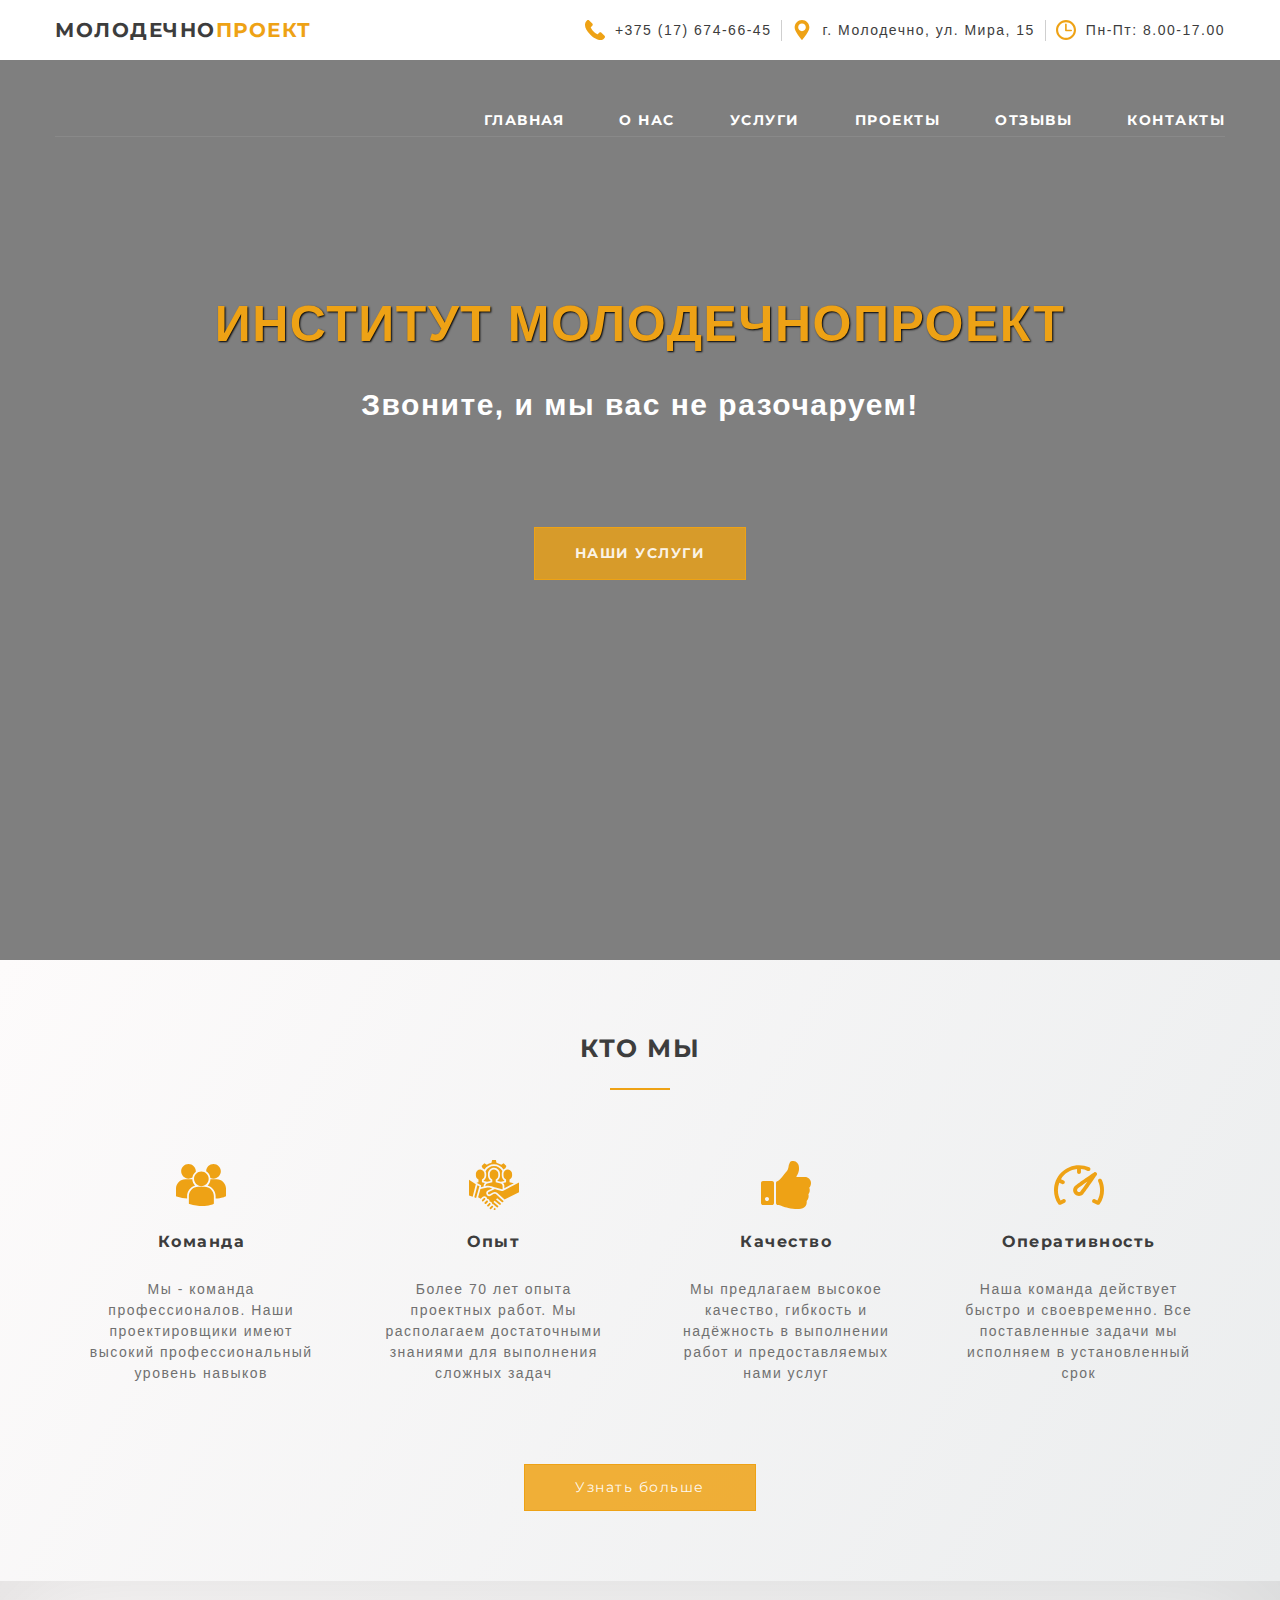
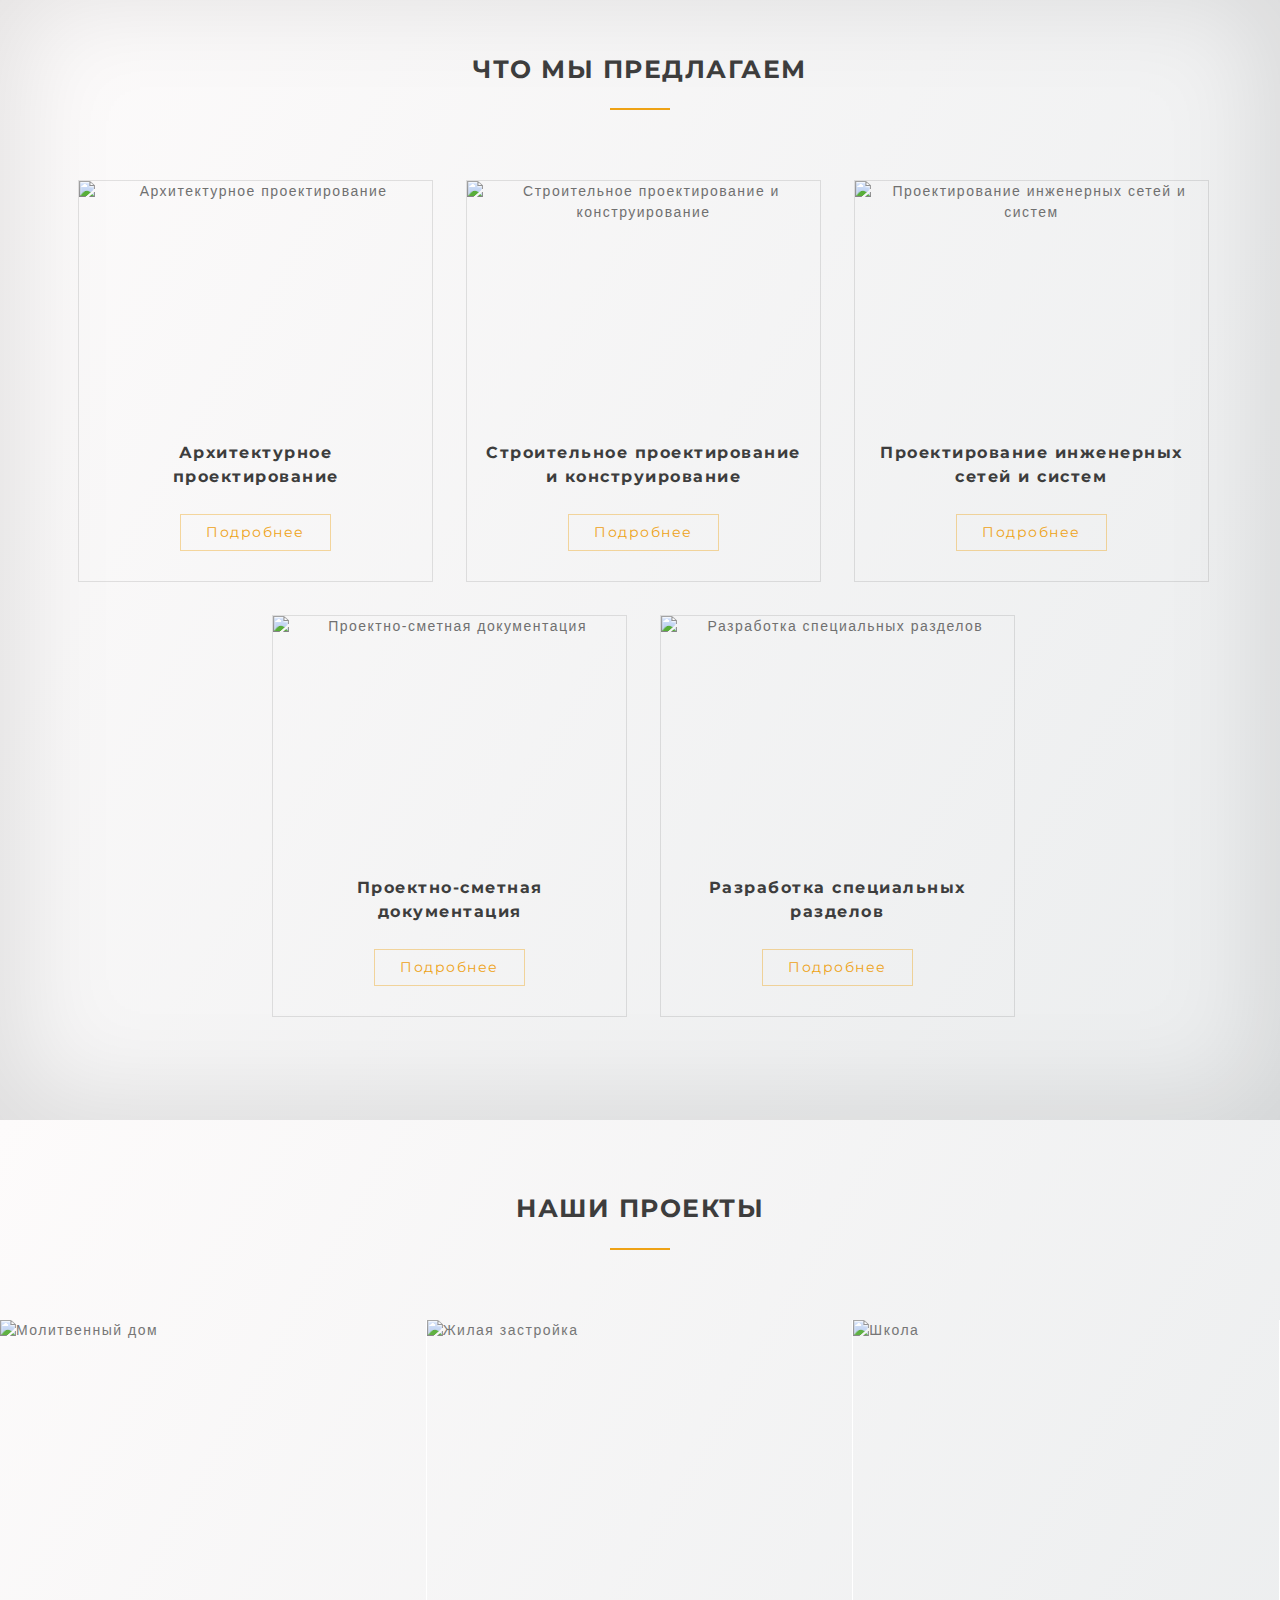
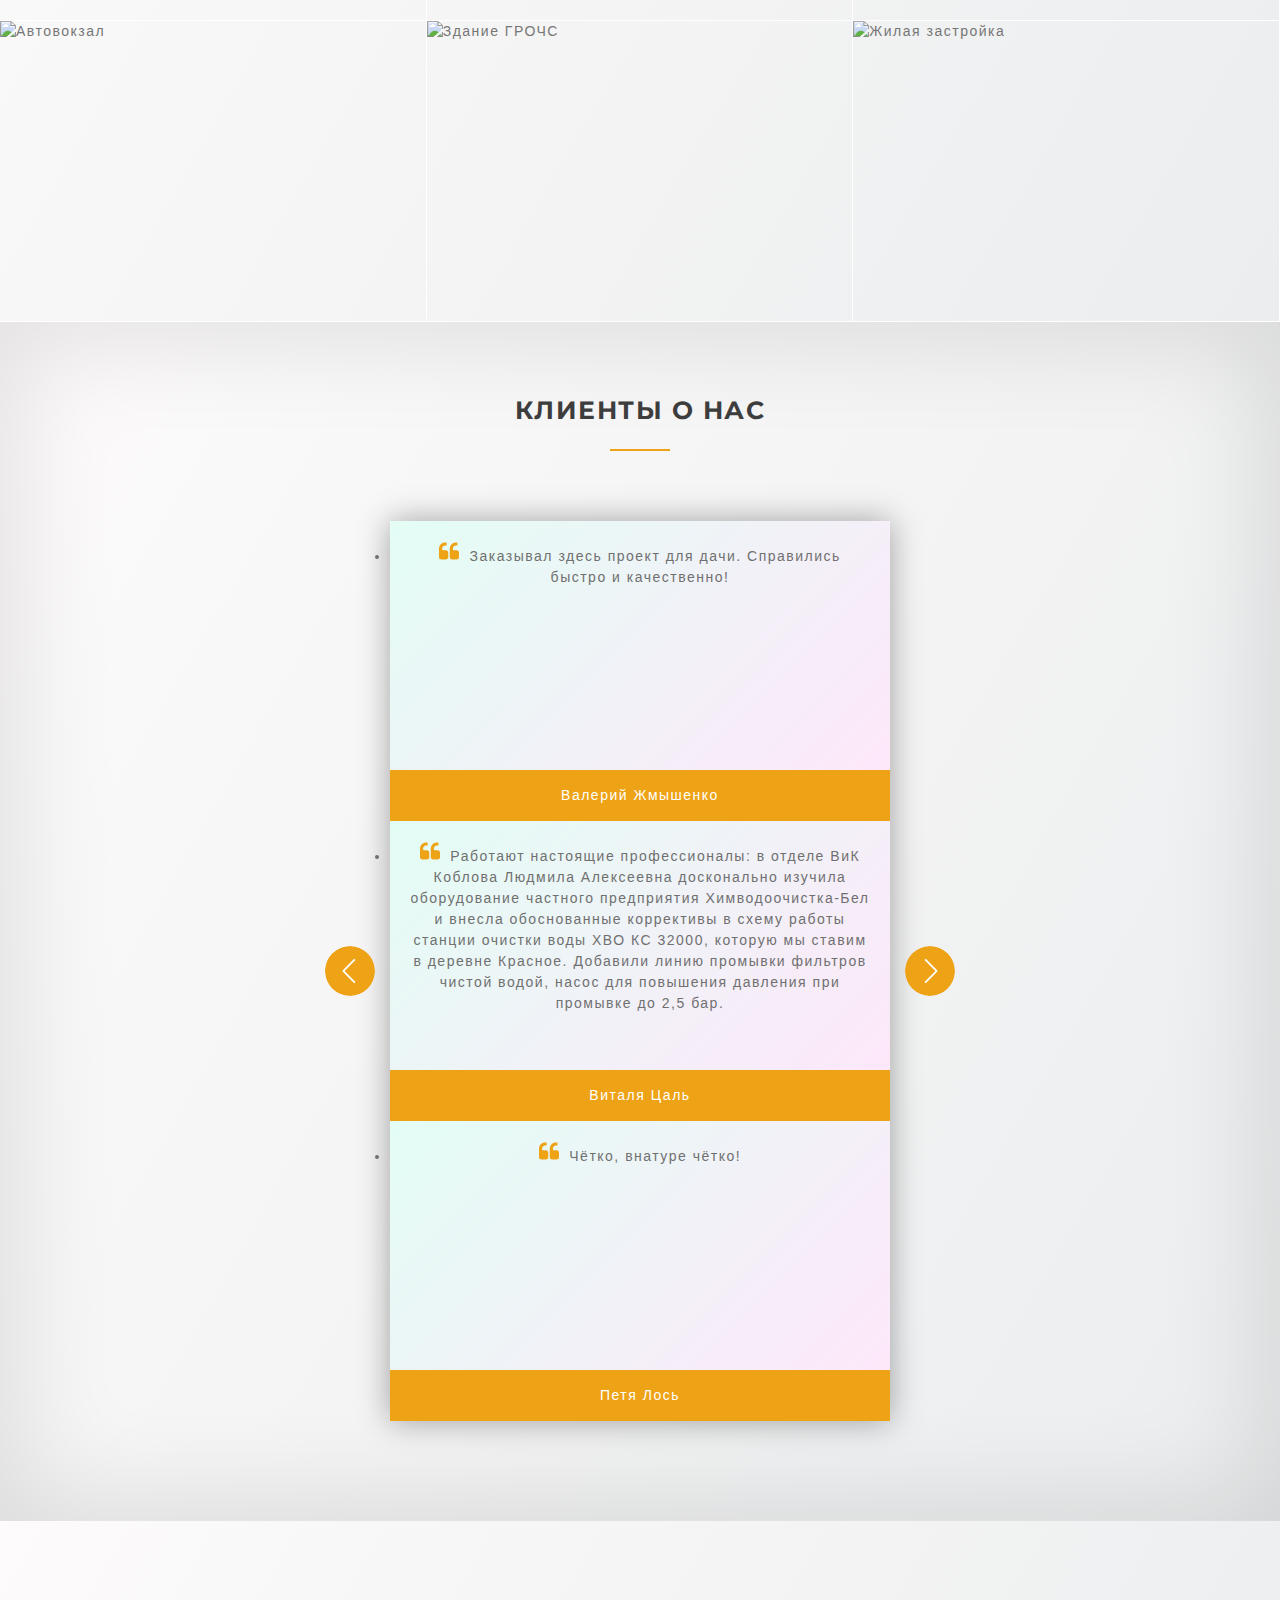
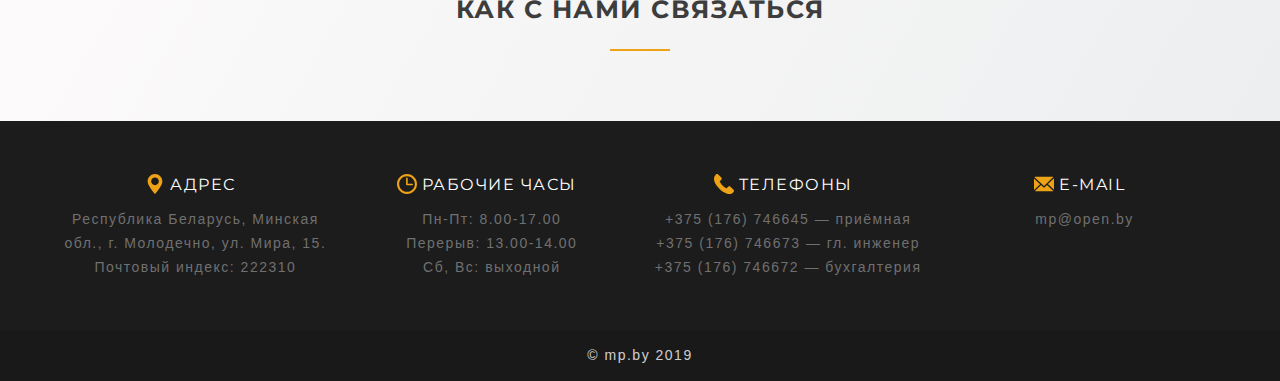
==== commit a83edf1e: "Commit" ====
--- a/index.html
+++ b/index.html
@@ -242,7 +242,7 @@
                     </div>
                     <div class="services-item-content">
                         <h3 class="services-item-title">Архитектурное проектирование</h3>
-                        <a href="#" class="btn services--btn">Подробнее</a>
+                        <a href="service1.html" class="btn services--btn">Подробнее</a>
                     </div>
                 </div> <!-- /.services-item -->
                 <div class="services-item">
@@ -251,7 +251,7 @@
                     </div>
                     <div class="services-item-content">
                         <h3 class="services-item-title">Строительное проектирование и конструирование</h3>
-                        <a href="#" class="btn services--btn">Подробнее</a>
+                        <a href="service2.html" class="btn services--btn">Подробнее</a>
                     </div>
                 </div> <!-- /.services-item -->
                 <div class="services-item">
@@ -260,7 +260,7 @@
                     </div>
                     <div class="services-item-content">
                         <h3 class="services-item-title">Проектирование инженерных сетей и систем</h3>
-                        <a href="#" class="btn services--btn">Подробнее</a>
+                        <a href="service3.html" class="btn services--btn">Подробнее</a>
                     </div>
                 </div> <!-- /.services-item -->
                 <div class="services-item">
@@ -269,7 +269,7 @@
                     </div>
                     <div class="services-item-content">
                         <h3 class="services-item-title">Проектно-сметная документация</h3>
-                        <a href="#" class="btn services--btn">Подробнее</a>
+                        <a href="service4.html" class="btn services--btn">Подробнее</a>
                     </div>
                 </div> <!-- /.services-item -->
                 <div class="services-item">
@@ -278,7 +278,7 @@
                     </div>
                     <div class="services-item-content">
                         <h3 class="services-item-title">Разработка специальных разделов</h3>
-                        <a href="#" class="btn services--btn">Подробнее</a>
+                        <a href="service5.html" class="btn services--btn">Подробнее</a>
                     </div>
                 </div> <!-- /.services-item -->
             </div> <!-- /.services-inner -->
--- a/assets/style.css
+++ b/assets/style.css
@@ -147,8 +147,8 @@
     padding: 12px 50px;
 
     color: rgba(255, 255, 255, .95);
+    border: 1px solid #eea215;
     background-color: rgba(238, 162, 21, .85);
-    border: 1px solid #eea215;
 }
 
 .about--btn:hover {
@@ -358,7 +358,6 @@
 
     margin-bottom: 20px;
 
-    text-align: center;
     text-decoration: none;
     text-transform: uppercase;
 
@@ -382,7 +381,6 @@
 
     text-align: center;
 
-    
     background-image: linear-gradient(120deg, #fdfbfb 0%, #ebedee 100%);
 }
 
@@ -433,6 +431,7 @@
     padding: 70px 0;
 
     background-image: linear-gradient(120deg, #fdfbfb 0%, #ebedee 100%);
+    box-shadow: inset 0 0 100px 20px rgba(0, 0, 0, .1);
 }
 
 .services-inner {
@@ -642,6 +641,7 @@
     padding: 70px 0 100px;
 
     background-image: linear-gradient(120deg, #fdfbfb 0%, #ebedee 100%);
+    box-shadow: inset 0 0 100px 20px rgba(0, 0, 0, .1);
 }
 
 .reviews-slider {
@@ -822,11 +822,64 @@
     color: #eea215;
 }
 
+.list-item {
+    margin-left: 40px;
+}
+
+.inner--page {
+    padding: 65px 50px;
+}
+
 /*About us
 ==========================*/
 .about-us {
+    background: url('img/i2.webp') center no-repeat;
+    background-color: rgba(0, 0, 0, .5);
+    background-size: cover;
+
+    background-blend-mode: multiply;
+}
+
+.txt-container {
     padding: 50px;
 
+    border-radius: 10px;
+    background-color: rgba(255, 255, 255, .9);
+}
+
+.title--sertif {
+    margin-top: 50px;
+}
+
+.sertif-slider {
+    position: relative;
+
+    width: 100%;
+    max-width: 350px;
+    margin: 0 auto;
+
+    cursor: grab;
+
+    box-shadow: 0 0 20px rgba(0, 0, 0, .1);
+}
+
+.sertif-slider img {
+    width: 350px;
+    height: 450px;
+}
+
+.sertif-slider .glide__arrow.glide__arrow--left {
+    left: -20%;
+}
+
+.sertif-slider .glide__arrow.glide__arrow--right {
+    right: -20%;
+}
+
+/*Archi-proj
+==========================*/
+
+.archi-proj {
     background: url('img/i6.webp') center no-repeat;
     background-color: rgba(0, 0, 0, .5);
     background-size: cover;
@@ -834,41 +887,81 @@
     background-blend-mode: multiply;
 }
 
-.list-services-item {
-    margin-left: 40px;
-}
-
-.txt-container {
-    padding: 50px;
-    border-radius: 10px;
-    background-color: rgba(255, 255, 255, .9);
-}
-
-.title--sertif {
+.title--service1 {
     margin-top: 50px;
 }
 
-.sertif-slider {
-    position: relative;
-
-    width: 100%;
-    max-width: 350px;
-    margin: 0 auto;
-
-    cursor: grab;
-
-    box-shadow: 0 0 20px rgba(0, 0, 0, .1);
-}
-
-.sertif-slider img {
-    width: 350px;
-    height: 450px;
-}
-
-.sertif-slider .glide__arrow.glide__arrow--left {
-    left: -20%;
-}
-
-.sertif-slider .glide__arrow.glide__arrow--right {
-    right: -20%;
-}
+.archi-proj img {
+    float: right;
+
+    max-width: 400px;
+    max-height: 300px;
+}
+
+/*Const-proj
+==========================*/
+.const-proj {
+    background: url('img/i1.webp') center no-repeat;
+    background-color: rgba(0, 0, 0, .5);
+    background-size: cover;
+
+    background-blend-mode: multiply;
+}
+
+.const-proj  img {
+    float: right;
+
+    max-width: 400px;
+    max-height: 400px;
+}
+
+/*Building sys
+==========================*/
+.build-sys {
+    background: url('img/i5.webp') center no-repeat;
+    background-color: rgba(0, 0, 0, .5);
+    background-size: cover;
+
+    background-blend-mode: multiply;
+}
+
+.build-sys img {
+    float: right;
+
+    max-width: 400px;
+    max-height: 400px;
+}
+
+/*Docs
+==========================*/
+.docs {
+    background: url('img/i3.webp') center no-repeat;
+    background-color: rgba(0, 0, 0, .5);
+    background-size: cover;
+
+    background-blend-mode: multiply;
+}
+
+.docs img {
+    float: right;
+
+    max-width: 400px;
+    max-height: 400px;
+}
+
+/*Spec-docs
+==========================*/
+.spec-docs {
+    background: url('img/i4.webp') center no-repeat;
+    background-color: rgba(0, 0, 0, .5);
+    background-size: cover;
+
+    background-blend-mode: multiply;
+}
+
+.spec-docs img {
+    float: right;
+
+    max-width: 400px;
+    max-height: 400px;
+}
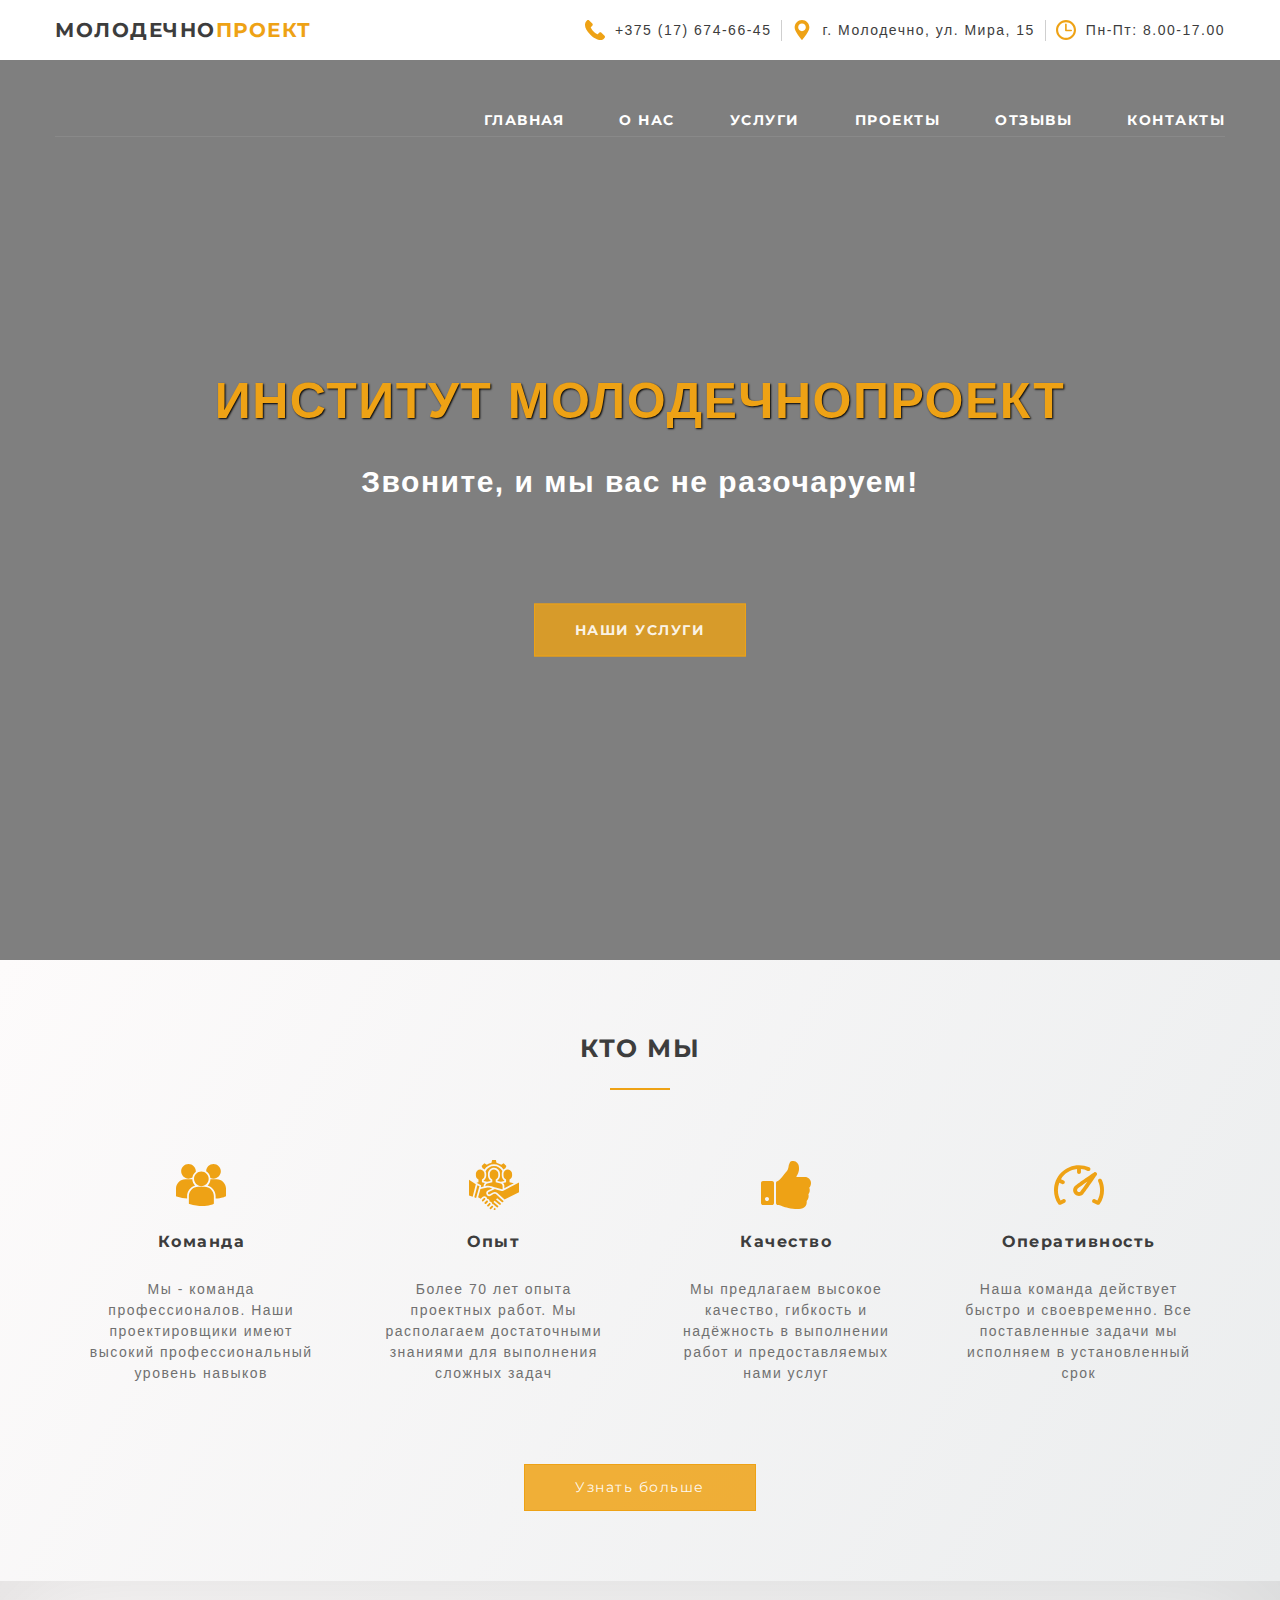
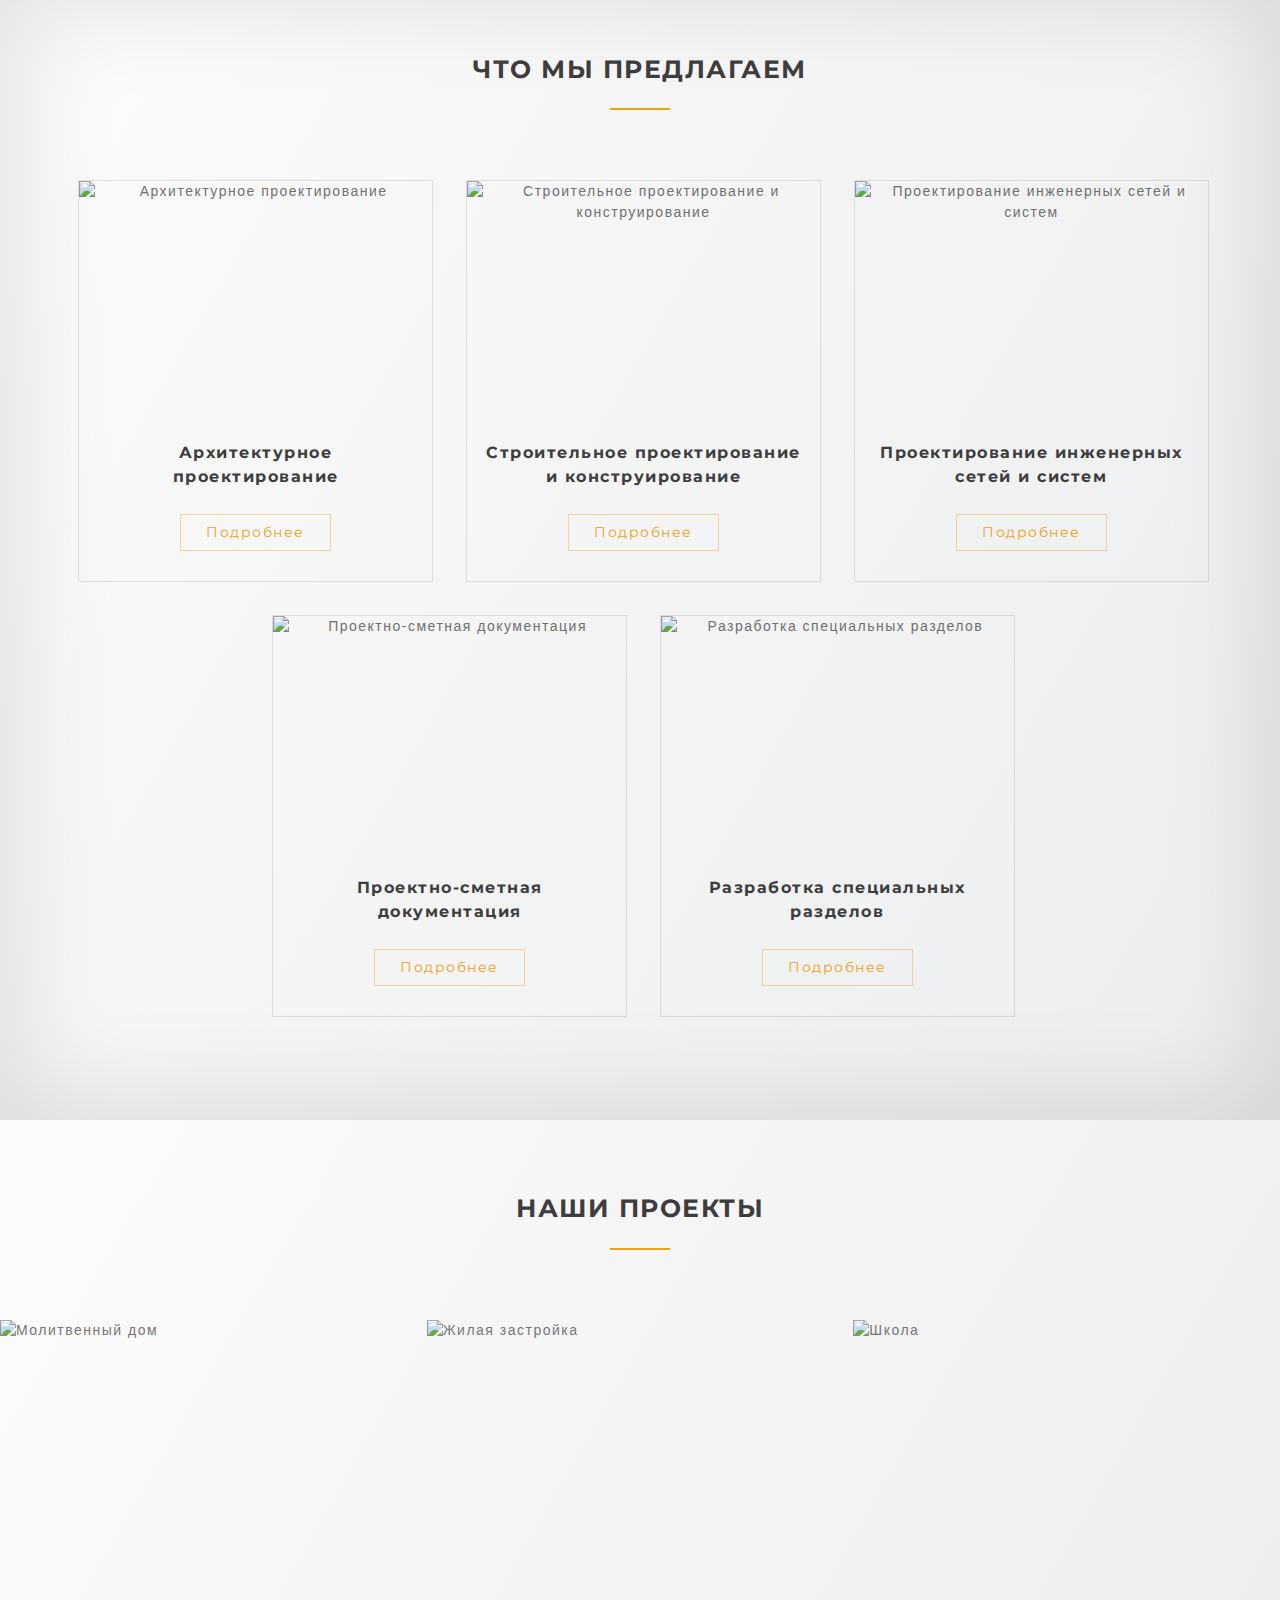
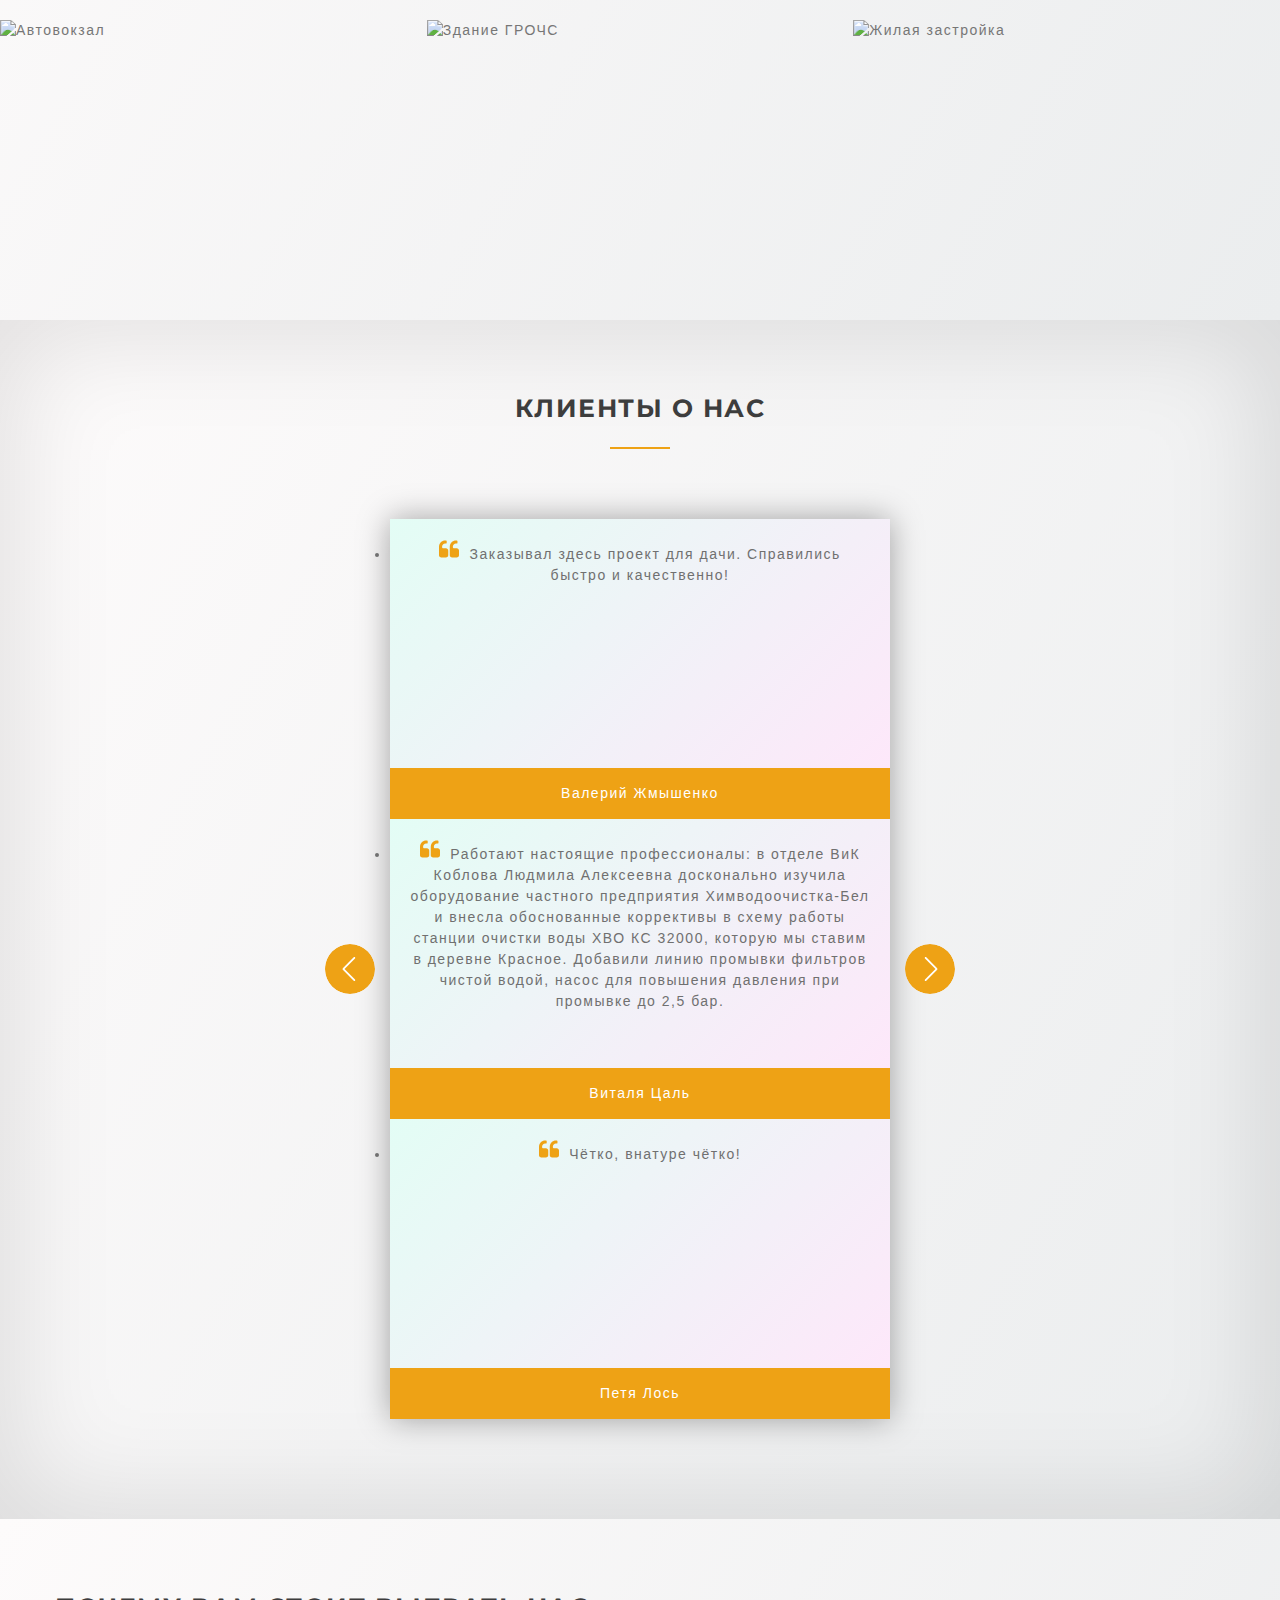
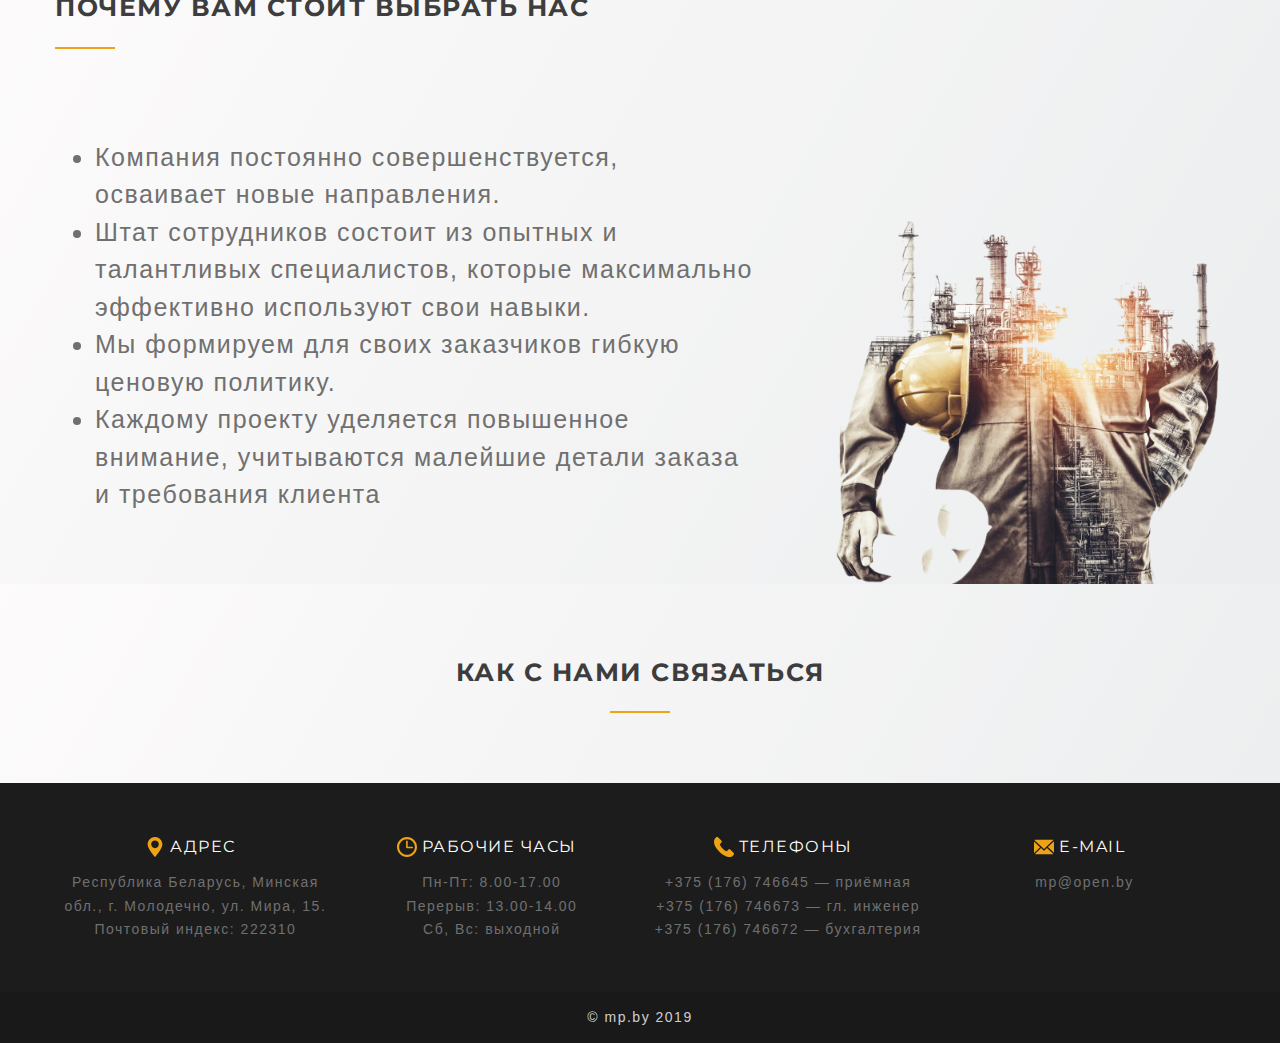
==== commit 66db1766: "Commit" ====
--- a/index.html
+++ b/index.html
@@ -430,6 +430,21 @@
             </div> <!-- /.reviews-slider -->
         </div> <!-- /.container -->
     </section> <!-- /.reviews -->
+
+    <section class="why">
+        <div class="container">
+            <h2 class="title title--line">Почему вам стоит выбрать нас</h2>
+            <div class="why-inner">
+                <img class="why-photo" src="assets/img/why.png" alt="">
+                <ul class="why-list">
+                    <li class="why-list-item">Компания постоянно совершенствуется, осваивает новые направления.</li>
+                    <li class="why-list-item">Штат сотрудников состоит из опытных и талантливых специалистов, которые максимально эффективно используют свои навыки.</li>
+                    <li class="why-list-item">Мы формируем для своих заказчиков гибкую ценовую политику.</li>
+                    <li class="why-list-item">Каждому проекту уделяется повышенное внимание, учитываются малейшие детали заказа и требования клиента </li>
+                </ul>
+            </div>         
+        </div>
+    </section>
     <!--Footer-->
     <footer class="contacts" id="contacts">
         <h2 class="title title--line">Как с нами связаться</h2>
@@ -486,7 +501,7 @@
         </div> <!-- /.contacts-inner -->
     </footer> <!-- /.contacts -->
     
-    <script type="text/javascript" src="assets/main.js"></script>
+    <script src="assets/main.js"></script>
     <script src="https://cdn.jsdelivr.net/npm/@glidejs/glide"></script>
     <script>
     const cfg = {
--- a/assets/style.css
+++ b/assets/style.css
@@ -238,6 +238,8 @@
 /*Intro
 ==========================*/
 .intro {
+    position: relative;
+
     height: 100vh;
     padding: 50px 0;
 
@@ -251,6 +253,9 @@
 }
 
 .intro-nav {
+    position: relative;
+    z-index: 1000;
+
     display: flex;
 
     border-bottom: 1px solid rgba(255, 255, 255, .08);
@@ -308,10 +313,16 @@
 .intro-inner {
     font-family: 'Monrserrat', sans-serif;
 
+    position: absolute;
+    top: 50%;
+    left: 50%;
+
+    width: 100%;
     max-width: 1000px;
-    margin: 0 auto;
+    margin-right: -50%;
     padding: 150px 0;
 
+    transform: translate(-50%, -50%);
     text-align: center;
 }
 
@@ -550,9 +561,6 @@
     position: relative;
 
     width: 33.33333%;
-
-    border-right: 1px solid #fff;
-    border-bottom: 1px solid #fff;
 }
 
 .projects-item-img {
@@ -728,6 +736,48 @@
     transform: rotate(180deg);
 }
 
+/*Why
+==========================*/
+.why {
+    position: relative;
+
+    padding: 70px 0 0;
+
+    background-image: linear-gradient(120deg, #fdfbfb 0%, #ebedee 100%);
+}
+
+.why-inner {
+    padding: 20px 0 70px;
+}
+
+.why-photo {
+    position: absolute;
+    right: 0;
+    bottom: 0;
+
+    width: 100%;
+    max-width: 500px;
+    margin-left: -50%;
+}
+
+.why .title {
+    text-align: left;
+}
+
+.why .title--line::after {
+    margin: 20px 0 70px;
+}
+
+.why-list-item {
+    margin-left: 40px;
+    font-size: 25px;
+}
+
+.why-list {
+    max-width: 700px;
+    width: 100%;
+}
+
 /*Contacts
 ==========================*/
 .contacts {
@@ -788,7 +838,6 @@
     background-color: #191919;
 }
 
-
 /* ...................................
             Inner pages
 .....................................*/
@@ -817,7 +866,7 @@
 }
 
 .title--mod {
-    font-size: 50px;
+    font-size: 40px;
 
     color: #eea215;
 }
@@ -835,6 +884,7 @@
 .about-us {
     background: url('img/i2.webp') center no-repeat;
     background-color: rgba(0, 0, 0, .5);
+    background-attachment: fixed;
     background-size: cover;
 
     background-blend-mode: multiply;
@@ -882,6 +932,7 @@
 .archi-proj {
     background: url('img/i6.webp') center no-repeat;
     background-color: rgba(0, 0, 0, .5);
+    background-attachment: fixed;
     background-size: cover;
 
     background-blend-mode: multiply;
@@ -903,6 +954,7 @@
 .const-proj {
     background: url('img/i1.webp') center no-repeat;
     background-color: rgba(0, 0, 0, .5);
+    background-attachment: fixed;
     background-size: cover;
 
     background-blend-mode: multiply;
@@ -920,6 +972,7 @@
 .build-sys {
     background: url('img/i5.webp') center no-repeat;
     background-color: rgba(0, 0, 0, .5);
+    background-attachment: fixed;
     background-size: cover;
 
     background-blend-mode: multiply;
@@ -937,6 +990,7 @@
 .docs {
     background: url('img/i3.webp') center no-repeat;
     background-color: rgba(0, 0, 0, .5);
+    background-attachment: fixed;
     background-size: cover;
 
     background-blend-mode: multiply;
@@ -954,6 +1008,7 @@
 .spec-docs {
     background: url('img/i4.webp') center no-repeat;
     background-color: rgba(0, 0, 0, .5);
+    background-attachment: fixed;
     background-size: cover;
 
     background-blend-mode: multiply;
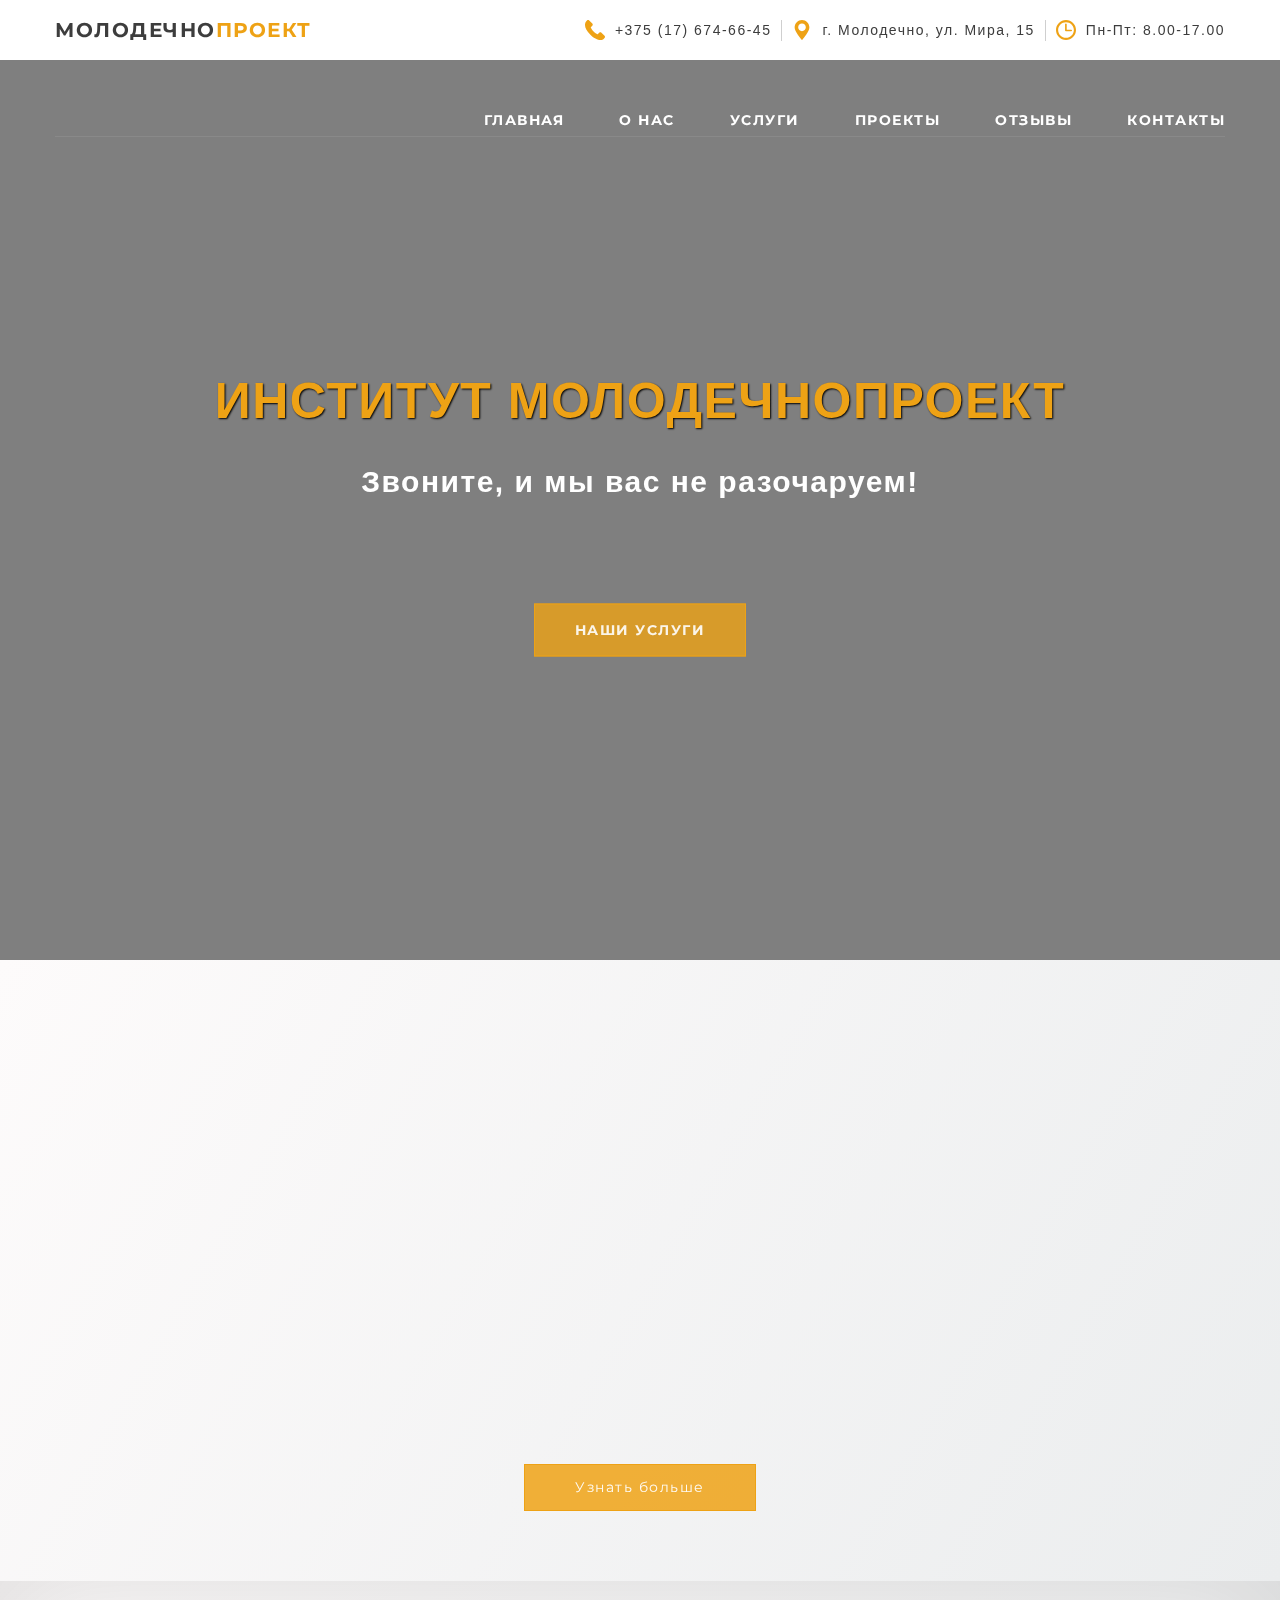
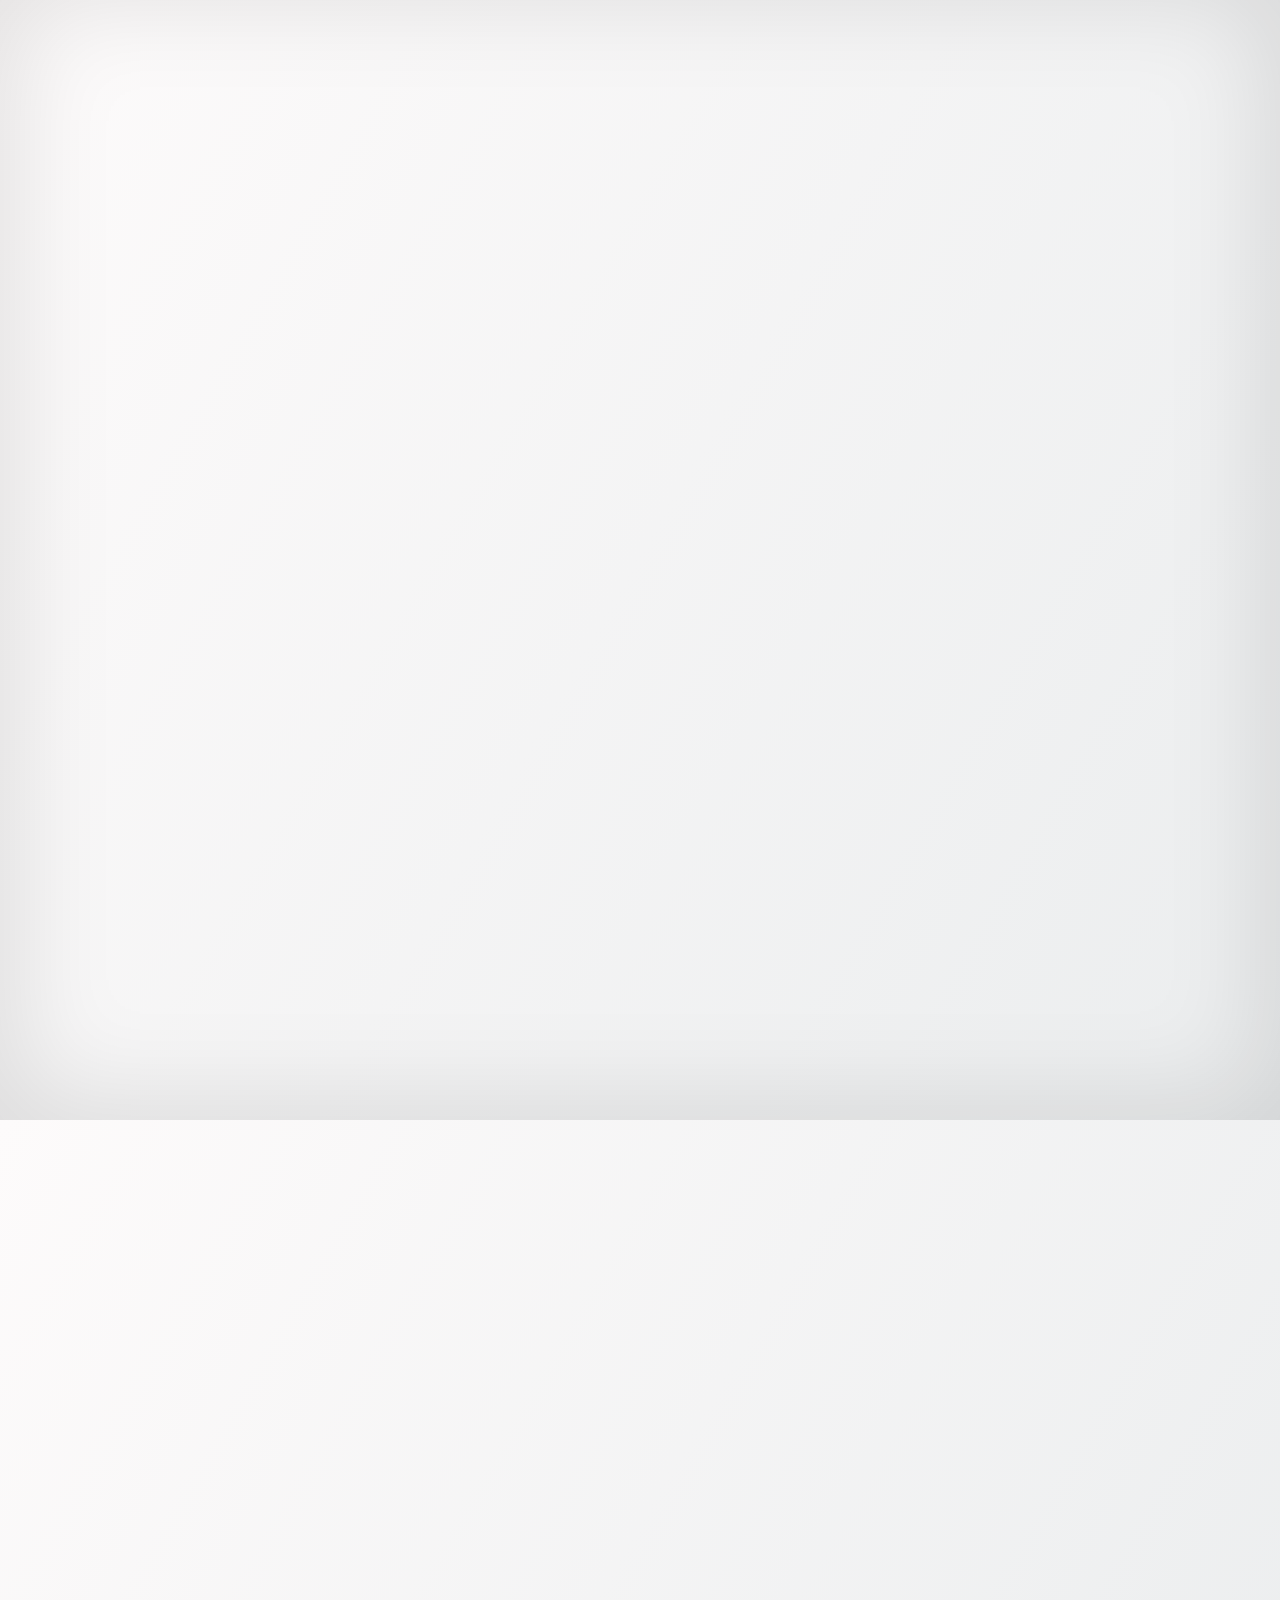
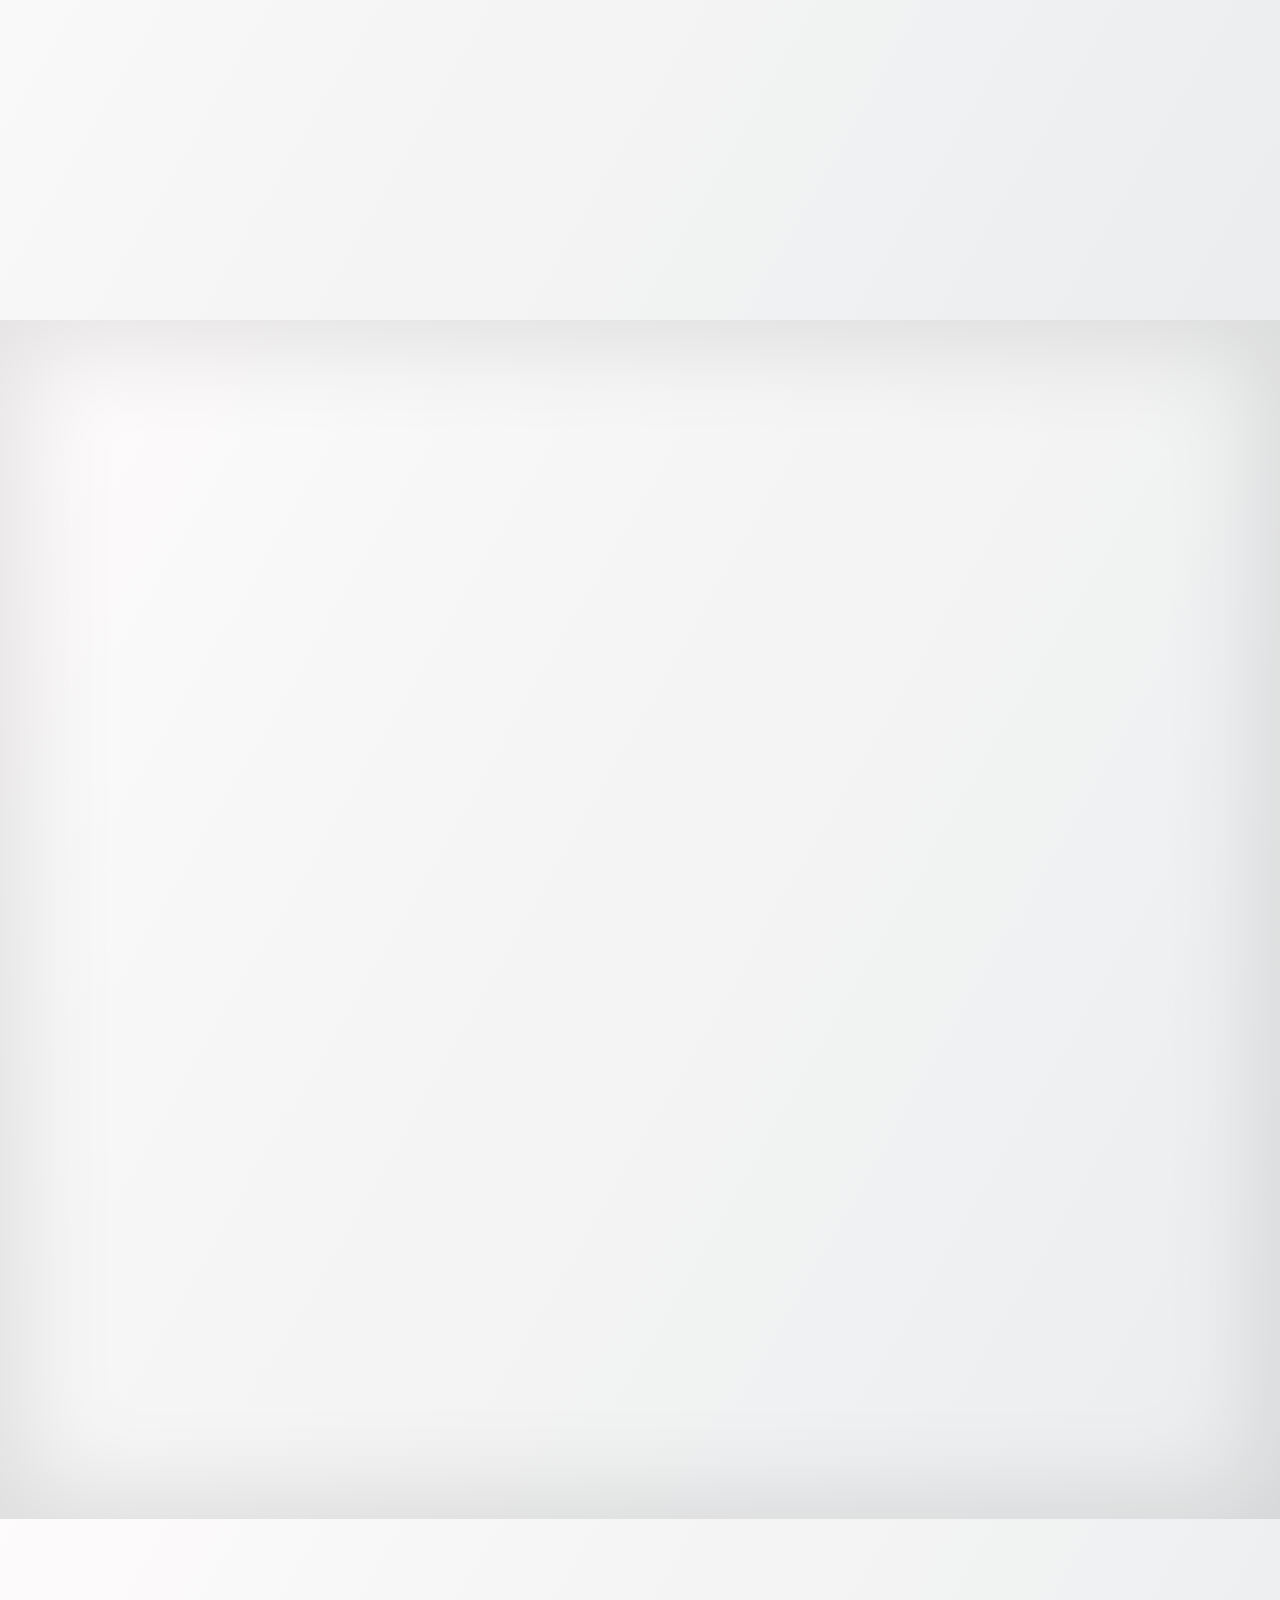
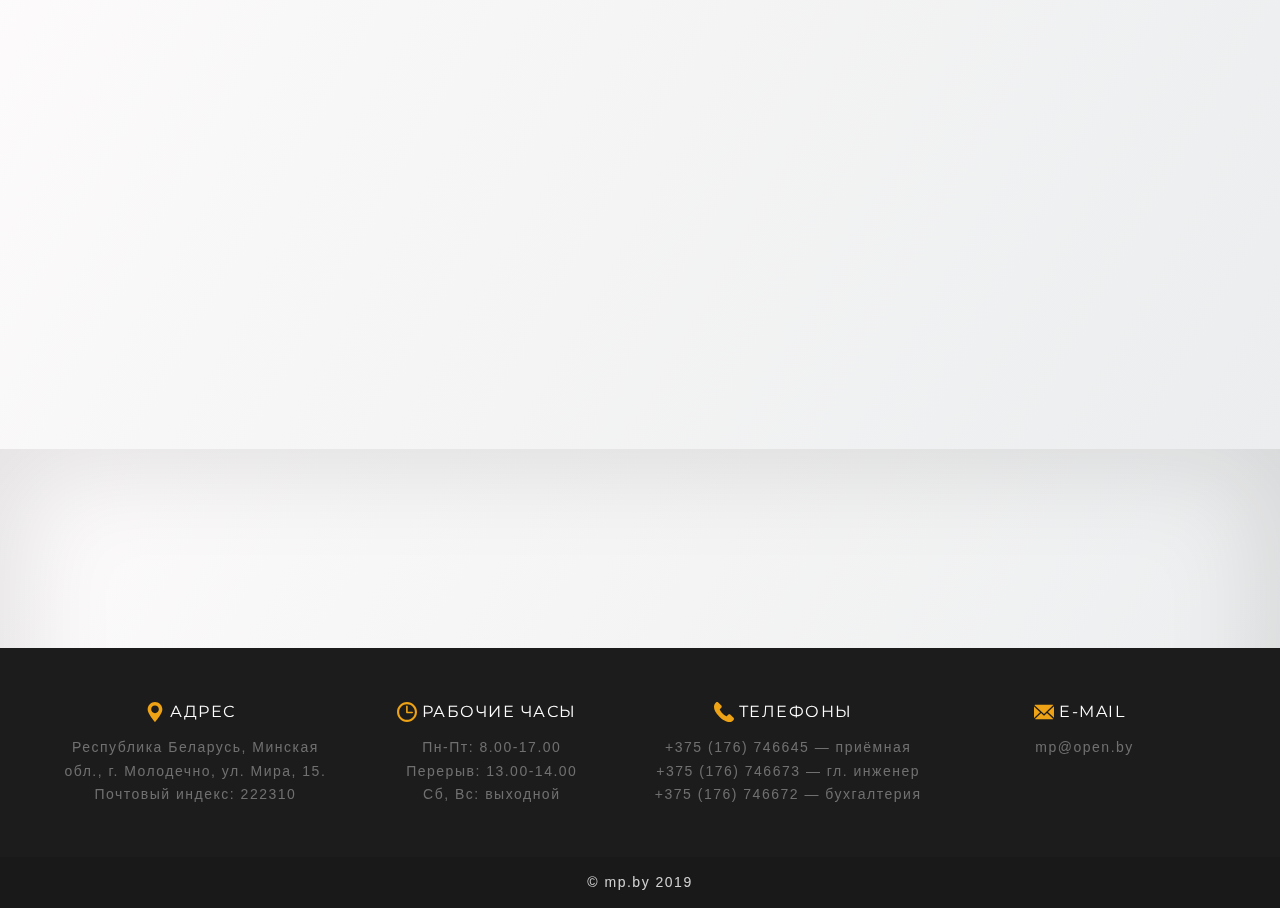
==== commit 789fa165: "WOW-effects added" ====
--- a/index.html
+++ b/index.html
@@ -5,13 +5,17 @@
     <meta charset="UTF-8">
     <link rel="stylesheet" href="assets/style.css">
     <link rel="stylesheet" href="assets/glideJS/glide.core.min.css">
+    <link href="https://unpkg.com/aos@2.3.1/dist/aos.css" rel="stylesheet">
     <!-- <link rel="stylesheet" type="text/css" href="assets/glide js/glide.theme.min.css"> -->
-    <link href="https://fonts.googleapis.com/css?family=Montserrat:400,700&amp;Roboto&display=swap&subset=cyrillic" rel="stylesheet">
+    <link href="https://fonts.googleapis.com/css?family=Montserrat:400,700&amp;
+    Roboto&display=swap&subset=cyrillic" rel="stylesheet">
+
     <script src="https://cdnjs.cloudflare.com/ajax/libs/jquery/3.4.1/jquery.min.js"></script>
+   
     <title>Институт Молодечнопроект. Проектные работы</title>
 </head>
 
-<body>
+<body data-aos="fade-in">
     <!--SVG-->
     <svg style="display: none;">
         <symbol id="phone" viewBox="0 0 348.077 348.077">
@@ -196,31 +200,31 @@
     </section> <!-- /.intro -->
     <!--About-->
     <section class="about" id="about">
-        <h2 class="title title--line">Кто мы</h2>
+        <h2 class="title title--line" data-aos="fade-in" data-aos-duration="1500">Кто мы</h2>
         <div class="container">
             <div class="about-inner">
-                <div class="about-item">
+                <div class="about-item" data-aos="zoom-in" data-aos-duration="1000" data-aos-delay="500">
                     <svg class="about-icon">
                         <use xlink:href="#team"></use>
                     </svg>
                     <h3 class="about-item-title">Команда</h3>
                     <p class="about-item-txt">Мы - команда профессионалов. Наши проектировщики имеют высокий профессиональный уровень навыков</p>
                 </div>
-                <div class="about-item">
+                <div class="about-item" data-aos="zoom-in" data-aos-duration="1000" data-aos-delay="800">
                     <svg class="about-icon">
                         <use xlink:href="#exp"></use>
                     </svg>
                     <h3 class="about-item-title">Опыт</h3>
                     <p class="about-item-txt">Более 70 лет опыта проектных работ. Мы располагаем достаточными знаниями для выполнения сложных задач</p>
                 </div>
-                <div class="about-item">
+                <div class="about-item" data-aos="zoom-in" data-aos-duration="1000" data-aos-delay="1100">
                     <svg class="about-icon">
                         <use xlink:href="#quality"></use>
                     </svg>
                     <h3 class="about-item-title">Качество</h3>
                     <p class="about-item-txt">Мы предлагаем высокое качество, гибкость и надёжность в выполнении работ и предоставляемых нами услуг</p>
                 </div>
-                <div class="about-item">
+                <div class="about-item" data-aos="zoom-in" data-aos-duration="1000" data-aos-delay="1400">
                     <svg class="about-icon">
                         <use xlink:href="#speed"></use>
                     </svg>
@@ -234,8 +238,8 @@
     <!--Services-->
     <section class="services" id="services">
         <div class="container">
-            <h2 class="title title--line">Что мы предлагаем</h2>
-            <div class="services-inner">
+            <h2 class="title title--line" data-aos="flip-up" data-aos-duration="1500">Что мы предлагаем</h2>
+            <div class="services-inner" data-aos="flip-down" data-aos-duration="1500" data-aos-delay="500">
                 <div class="services-item">
                     <div class="services-item-img">
                         <img class="services-item-photo" src="assets/img/Services/s1.webp" alt="Архитектурное проектирование">
@@ -286,8 +290,8 @@
     </section> <!-- /.services -->
     <!--Projects-->
     <section class="projects" id="projects">
-        <h2 class="title title--line">Наши проекты</h2>
-        <div class="projects-inner">
+        <h2 class="title title--line" data-aos="flip-left" data-aos-duration="1500">Наши проекты</h2>
+        <div class="projects-inner" data-aos="fade-up" data-aos-duration="1000" data-aos-delay="500">
             <div class="projects-item">
                 <div class="projects-item-img">
                     <img class="projects-item-photo" src="assets/img/Projects/p1.webp" alt="Молитвенный дом">
@@ -377,8 +381,8 @@
     <!--Reviews-->
     <section class="reviews" id="reviews">
         <div class="container">
-            <h2 class="title title--line">Клиенты о нас</h2>
-            <div class="reviews-slider">
+            <h2 class="title title--line" data-aos="flip-right" data-aos-duration="1500">Клиенты о нас</h2>
+            <div class="reviews-slider" data-aos="zoom-out" data-aos-duration="1000" data-aos-delay="500">
                 <div class="glide">
                     <div class="glide__track" data-glide-el="track">
                         <ul class="glide__slides">
@@ -433,10 +437,10 @@
 
     <section class="why">
         <div class="container">
-            <h2 class="title title--line">Почему вам стоит выбрать нас</h2>
+            <h2 class="title title--line" data-aos="fade-up" data-aos-duration="1500">Почему вам стоит выбрать нас</h2>
             <div class="why-inner">
-                <img class="why-photo" src="assets/img/why.png" alt="">
-                <ul class="why-list">
+                <img class="why-photo" src="assets/img/why.png" alt="" data-aos="zoom-in-up" data-aos-duration="1000" data-aos-delay="1300">
+                <ul class="why-list" data-aos="fade-in" data-aos-duration="1500" data-aos-delay="1000">
                     <li class="why-list-item">Компания постоянно совершенствуется, осваивает новые направления.</li>
                     <li class="why-list-item">Штат сотрудников состоит из опытных и талантливых специалистов, которые максимально эффективно используют свои навыки.</li>
                     <li class="why-list-item">Мы формируем для своих заказчиков гибкую ценовую политику.</li>
@@ -447,7 +451,7 @@
     </section>
     <!--Footer-->
     <footer class="contacts" id="contacts">
-        <h2 class="title title--line">Как с нами связаться</h2>
+        <h2 class="title title--line" data-aos="fade-down" data-aos-duration="1500">Как с нами связаться</h2>
         <script async src="https://api-maps.yandex.ru/services/constructor/1.0/js/?um=constructor%3A3f44eb8eca729560ccbb8a6835ffdbb22750ef2bcf43ad4ecd4bca550fb91fa2&amp;width=100%25&amp;height=488&amp;lang=ru_RU&amp;scroll=false"></script>
         <div class="contacts-inner">
             <div class="container">
@@ -501,6 +505,8 @@
         </div> <!-- /.contacts-inner -->
     </footer> <!-- /.contacts -->
     
+    <script src="https://unpkg.com/aos@2.3.1/dist/aos.js"></script>
+    <script src="assets/aos.js"></script>
     <script src="assets/main.js"></script>
     <script src="https://cdn.jsdelivr.net/npm/@glidejs/glide"></script>
     <script>
--- a/assets/style.css
+++ b/assets/style.css
@@ -4,6 +4,7 @@
     font-family: 'Roboto', sans-serif;
     font-size: 14px;
     line-height: 1.5;
+    overflow-x:hidden; 
 
     margin: 0;
 
@@ -754,7 +755,6 @@
     position: absolute;
     right: 0;
     bottom: 0;
-
     width: 100%;
     max-width: 500px;
     margin-left: -50%;
@@ -770,17 +770,20 @@
 
 .why-list-item {
     margin-left: 40px;
-    font-size: 25px;
+    font-size: 20px;
 }
 
 .why-list {
-    max-width: 700px;
+    position: relative;
+    z-index: 1;
+    max-width: 750px;
     width: 100%;
 }
 
 /*Contacts
 ==========================*/
 .contacts {
+    box-shadow: inset 0 0 100px 20px rgba(0, 0, 0, .1);
     background-image: linear-gradient(120deg, #fdfbfb 0%, #ebedee 100%);
 }
 
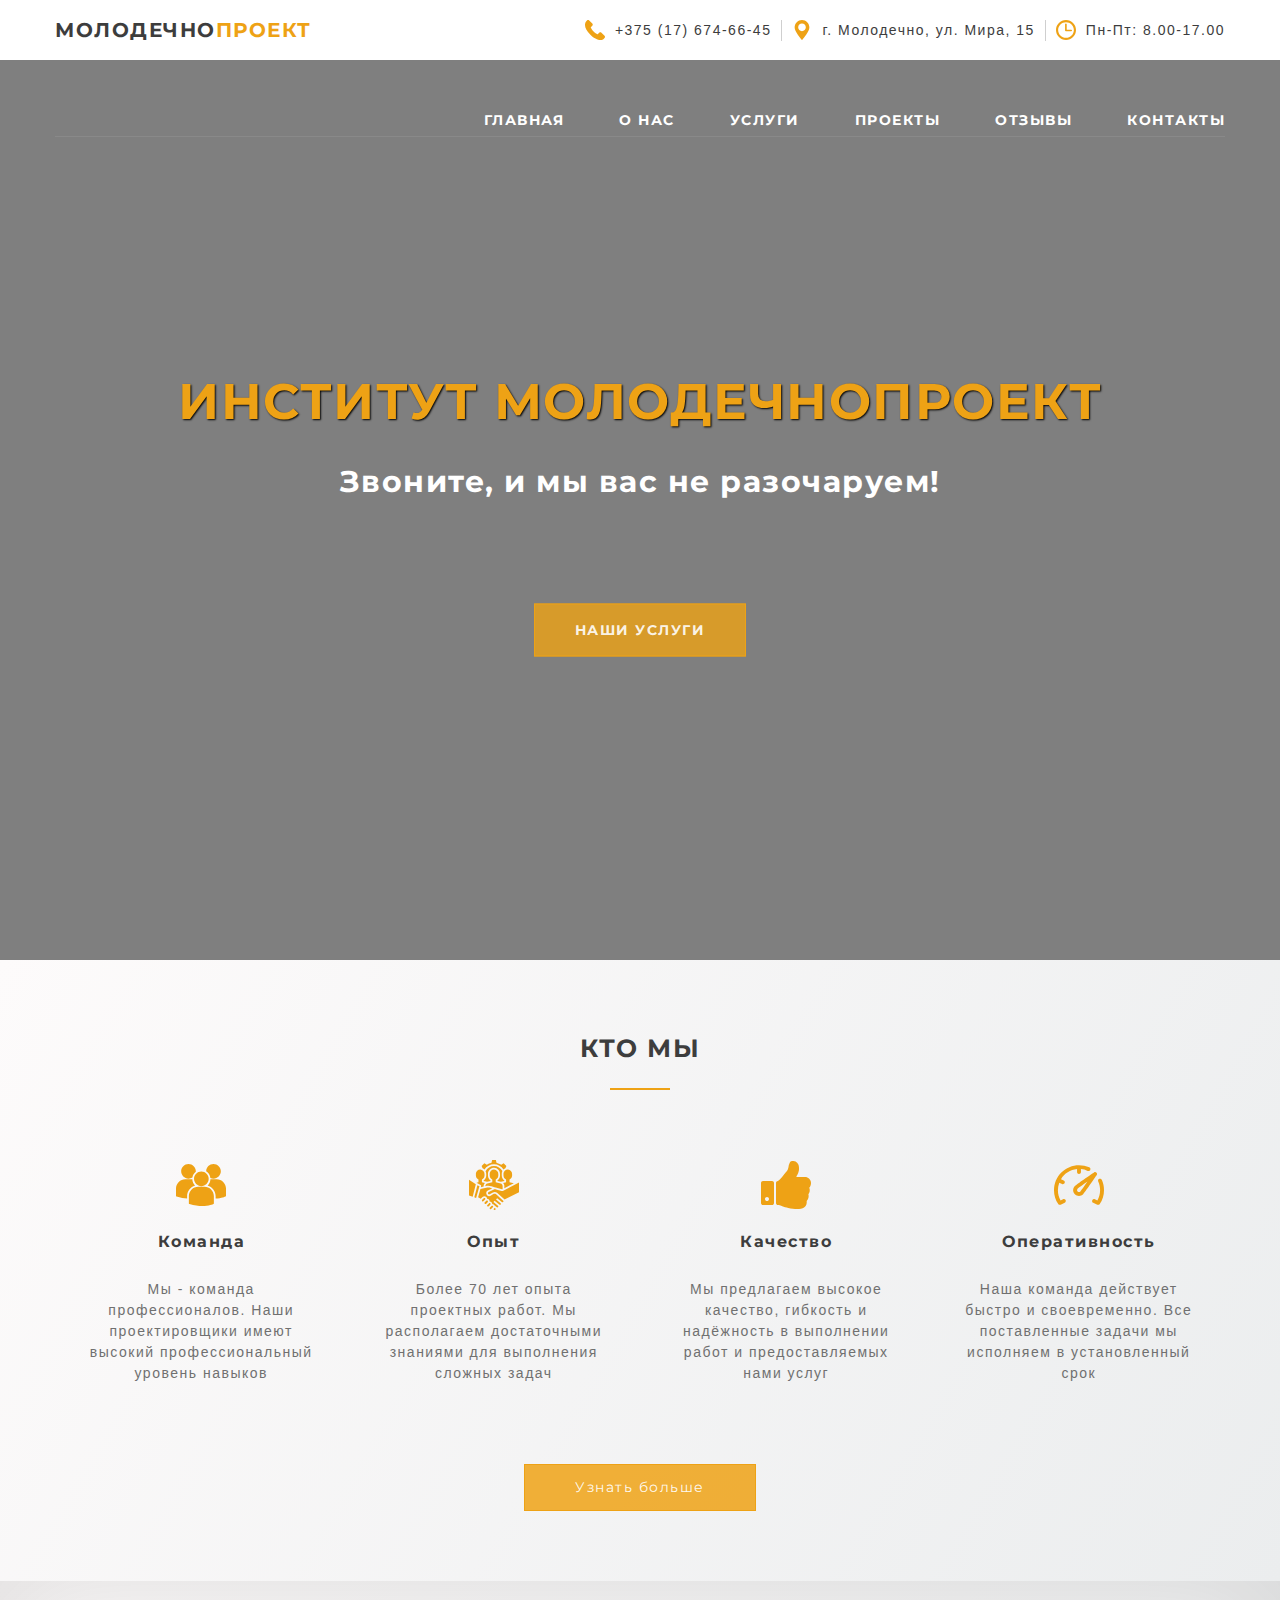
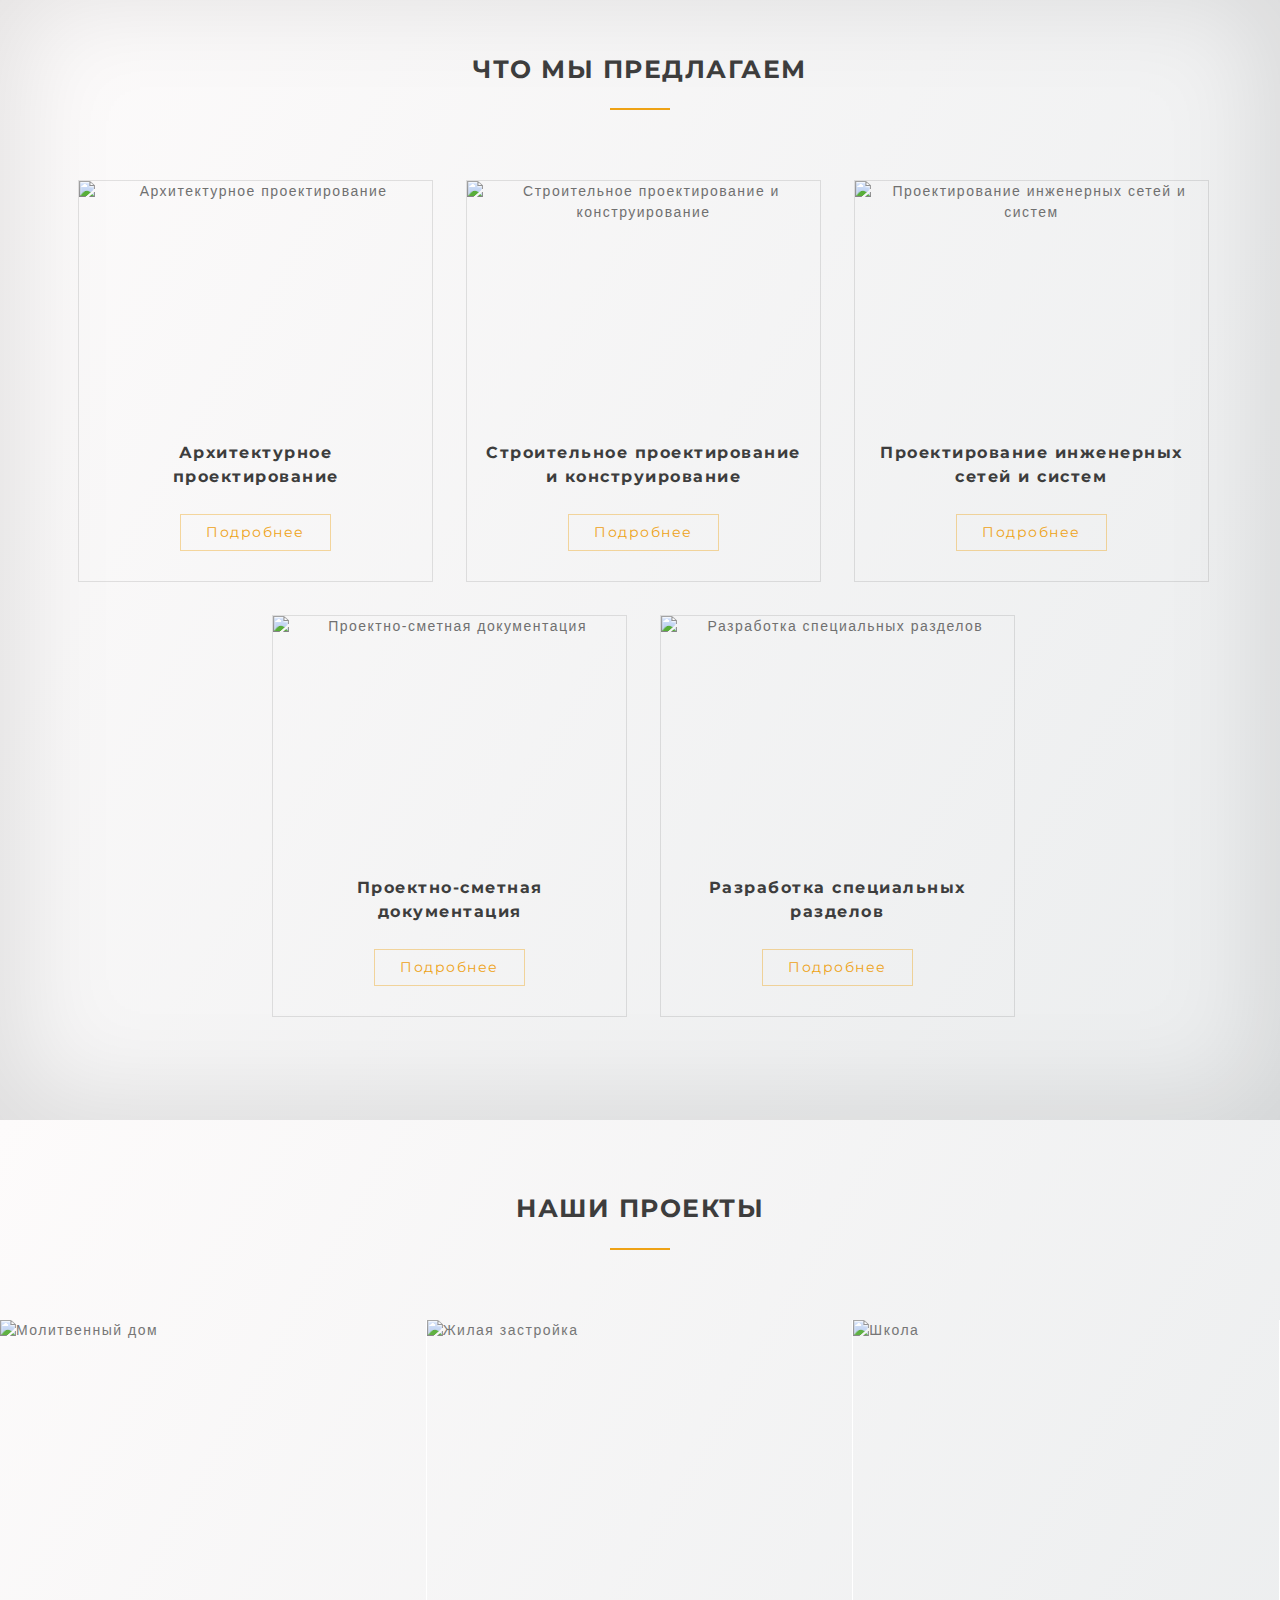
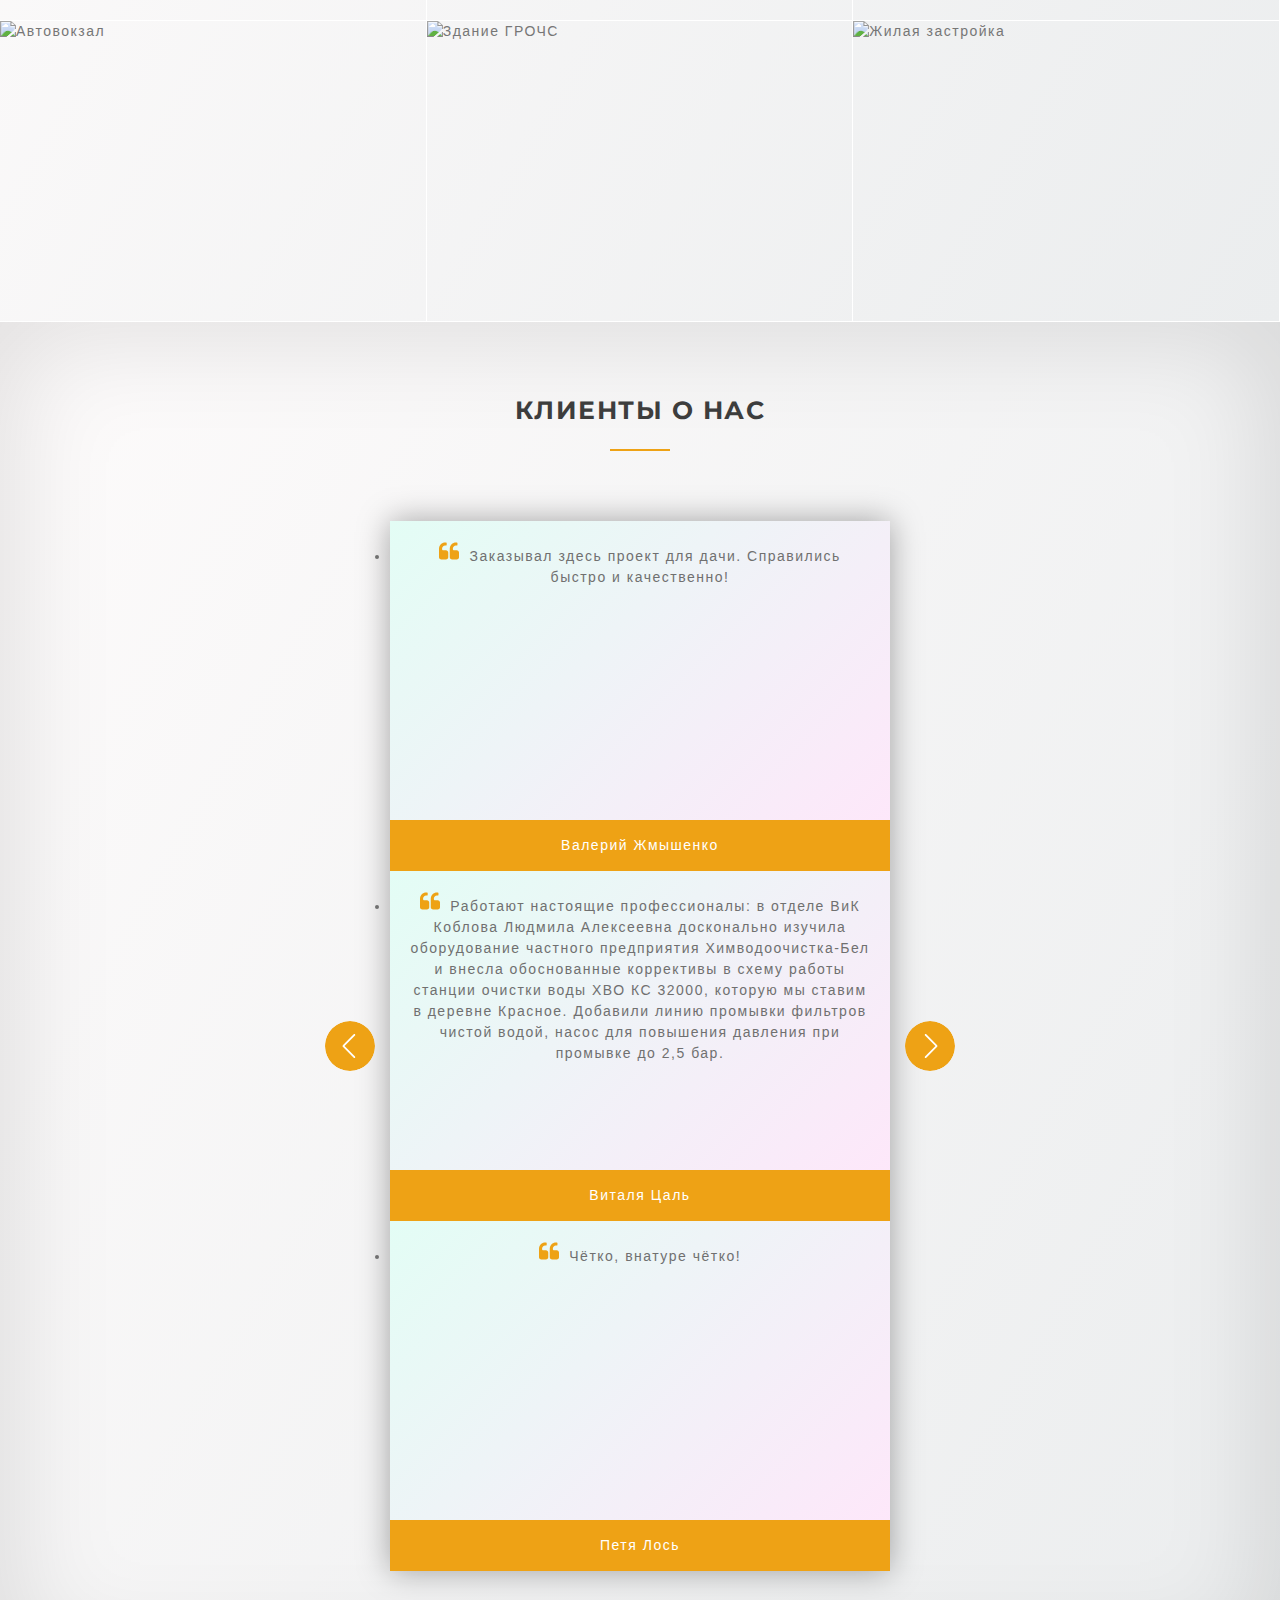
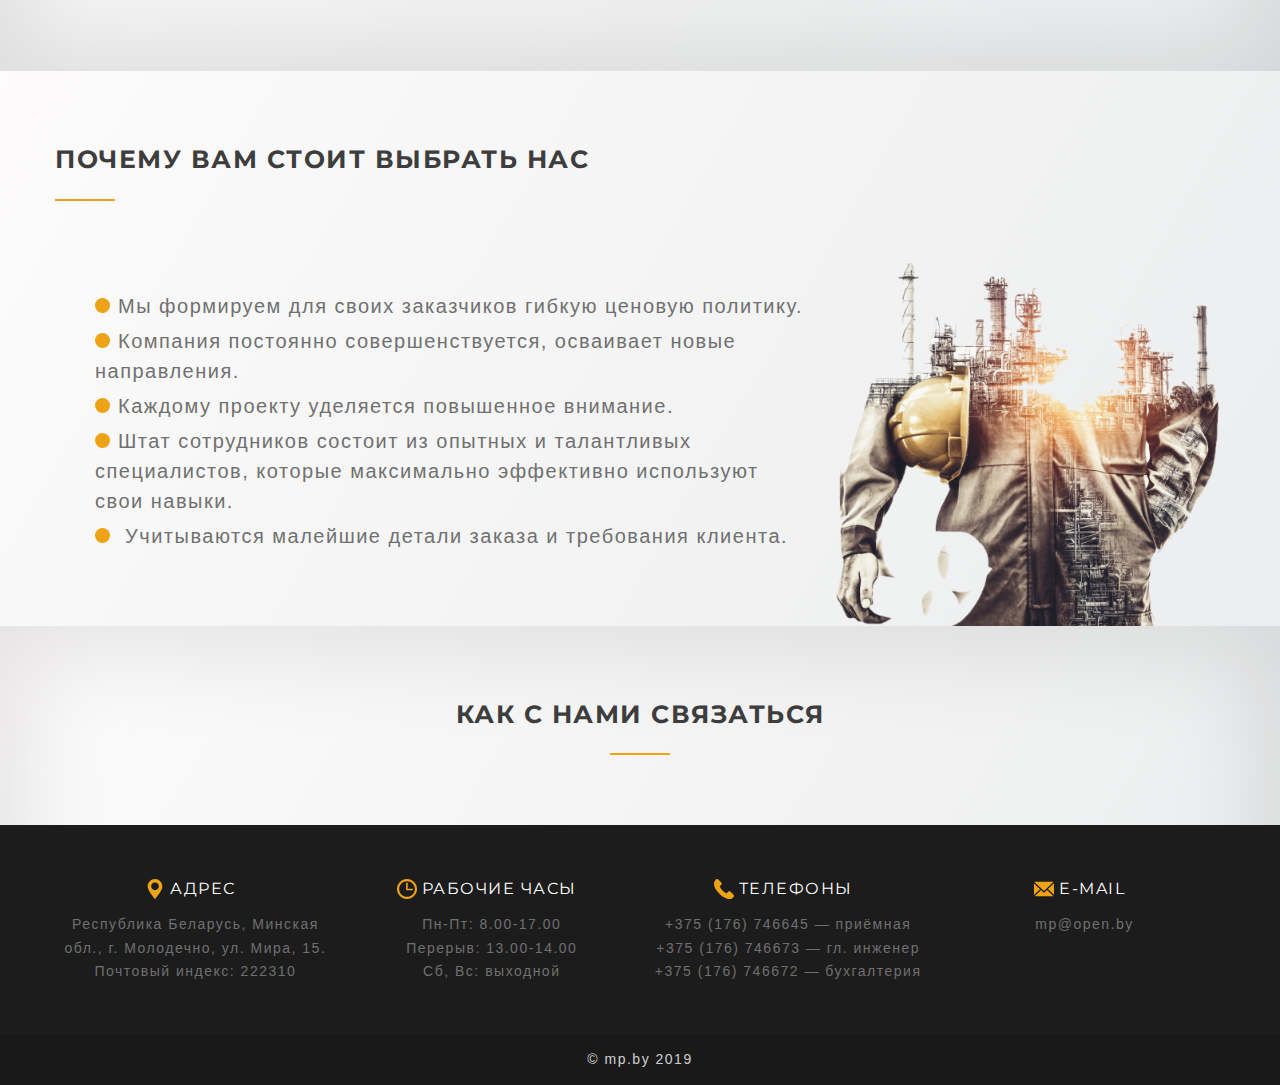
==== commit f1aa7f13: "Adapted" ====
--- a/index.html
+++ b/index.html
@@ -3,15 +3,14 @@
 
 <head>
     <meta charset="UTF-8">
+    <meta name="viewport" content="width=device-width, initial-scale=1.0">
     <link rel="stylesheet" href="assets/style.css">
     <link rel="stylesheet" href="assets/glideJS/glide.core.min.css">
-    <link href="https://unpkg.com/aos@2.3.1/dist/aos.css" rel="stylesheet">
+    <!-- <link href="https://unpkg.com/aos@2.3.1/dist/aos.css" rel="stylesheet"> -->
     <!-- <link rel="stylesheet" type="text/css" href="assets/glide js/glide.theme.min.css"> -->
-    <link href="https://fonts.googleapis.com/css?family=Montserrat:400,700&amp;
-    Roboto&display=swap&subset=cyrillic" rel="stylesheet">
-
+    <link href="https://fonts.googleapis.com/css?family=Montserrat:400,700&amp;Roboto&display=swap&subset=cyrillic" rel="stylesheet">
+    <script src="https://cdn.jsdelivr.net/npm/@glidejs/glide"></script>
     <script src="https://cdnjs.cloudflare.com/ajax/libs/jquery/3.4.1/jquery.min.js"></script>
-   
     <title>Институт Молодечнопроект. Проектные работы</title>
 </head>
 
@@ -20,18 +19,22 @@
     <svg style="display: none;">
         <symbol id="phone" viewBox="0 0 348.077 348.077">
             <g>
-                <path d="M340.273,275.083l-53.755-53.761c-10.707-10.664-28.438-10.34-39.518,0.744l-27.082,27.076     c-1.711-0.943-3.482-1.928-5.344-2.973c-17.102-9.476-40.509-22.464-65.14-47.113c-24.704-24.701-37.704-48.144-47.209-65.257     c-1.003-1.813-1.964-3.561-2.913-5.221l18.176-18.149l8.936-8.947c11.097-11.1,11.403-28.826,0.721-39.521L73.39,8.194     C62.708-2.486,44.969-2.162,33.872,8.938l-15.15,15.237l0.414,0.411c-5.08,6.482-9.325,13.958-12.484,22.02     C3.74,54.28,1.927,61.603,1.098,68.941C-6,127.785,20.89,181.564,93.866,254.541c100.875,100.868,182.167,93.248,185.674,92.876     c7.638-0.913,14.958-2.738,22.397-5.627c7.992-3.122,15.463-7.361,21.941-12.43l0.331,0.294l15.348-15.029     C350.631,303.527,350.95,285.795,340.273,275.083z" />
+                <path
+                    d="M340.273,275.083l-53.755-53.761c-10.707-10.664-28.438-10.34-39.518,0.744l-27.082,27.076     c-1.711-0.943-3.482-1.928-5.344-2.973c-17.102-9.476-40.509-22.464-65.14-47.113c-24.704-24.701-37.704-48.144-47.209-65.257     c-1.003-1.813-1.964-3.561-2.913-5.221l18.176-18.149l8.936-8.947c11.097-11.1,11.403-28.826,0.721-39.521L73.39,8.194     C62.708-2.486,44.969-2.162,33.872,8.938l-15.15,15.237l0.414,0.411c-5.08,6.482-9.325,13.958-12.484,22.02     C3.74,54.28,1.927,61.603,1.098,68.941C-6,127.785,20.89,181.564,93.866,254.541c100.875,100.868,182.167,93.248,185.674,92.876     c7.638-0.913,14.958-2.738,22.397-5.627c7.992-3.122,15.463-7.361,21.941-12.43l0.331,0.294l15.348-15.029     C350.631,303.527,350.95,285.795,340.273,275.083z" />
             </g>
         </symbol>
         <symbol id="location" viewBox="0 0 97.713 97.713">
             <g>
-                <path d="M48.855,0C29.021,0,12.883,16.138,12.883,35.974c0,5.174,1.059,10.114,3.146,14.684   c8.994,19.681,26.238,40.46,31.31,46.359c0.38,0.441,0.934,0.695,1.517,0.695s1.137-0.254,1.517-0.695   c5.07-5.898,22.314-26.676,31.311-46.359c2.088-4.57,3.146-9.51,3.146-14.684C84.828,16.138,68.69,0,48.855,0z M48.855,54.659   c-10.303,0-18.686-8.383-18.686-18.686c0-10.304,8.383-18.687,18.686-18.687s18.686,8.383,18.686,18.687   C67.542,46.276,59.159,54.659,48.855,54.659z" />
+                <path
+                    d="M48.855,0C29.021,0,12.883,16.138,12.883,35.974c0,5.174,1.059,10.114,3.146,14.684   c8.994,19.681,26.238,40.46,31.31,46.359c0.38,0.441,0.934,0.695,1.517,0.695s1.137-0.254,1.517-0.695   c5.07-5.898,22.314-26.676,31.311-46.359c2.088-4.57,3.146-9.51,3.146-14.684C84.828,16.138,68.69,0,48.855,0z M48.855,54.659   c-10.303,0-18.686-8.383-18.686-18.686c0-10.304,8.383-18.687,18.686-18.687s18.686,8.383,18.686,18.687   C67.542,46.276,59.159,54.659,48.855,54.659z" />
             </g>
         </symbol>
         <symbol id="time" viewBox="0 0 97.16 97.16">
             <g>
-                <path d="M48.58,0C21.793,0,0,21.793,0,48.58s21.793,48.58,48.58,48.58s48.58-21.793,48.58-48.58S75.367,0,48.58,0z M48.58,86.823    c-21.087,0-38.244-17.155-38.244-38.243S27.493,10.337,48.58,10.337S86.824,27.492,86.824,48.58S69.667,86.823,48.58,86.823z" />
-                <path d="M73.898,47.08H52.066V20.83c0-2.209-1.791-4-4-4c-2.209,0-4,1.791-4,4v30.25c0,2.209,1.791,4,4,4h25.832    c2.209,0,4-1.791,4-4S76.107,47.08,73.898,47.08z" />
+                <path
+                    d="M48.58,0C21.793,0,0,21.793,0,48.58s21.793,48.58,48.58,48.58s48.58-21.793,48.58-48.58S75.367,0,48.58,0z M48.58,86.823    c-21.087,0-38.244-17.155-38.244-38.243S27.493,10.337,48.58,10.337S86.824,27.492,86.824,48.58S69.667,86.823,48.58,86.823z" />
+                <path
+                    d="M73.898,47.08H52.066V20.83c0-2.209-1.791-4-4-4c-2.209,0-4,1.791-4,4v30.25c0,2.209,1.791,4,4,4h25.832    c2.209,0,4-1.791,4-4S76.107,47.08,73.898,47.08z" />
             </g>
         </symbol>
         <symbol id="team" viewBox="0 0 80.13 80.13">
@@ -52,25 +55,39 @@
         </symbol>
         <symbol id="exp" viewBox="0 0 464 464">
             <g>
-                <path d="m84.007812 178.601562 3.992188 2.308594v25.335938l-18.191406 4.546875 42.191406 24.613281-.304688 14.792969-.648437 2.265625 24.953125-5.554688v-5.925781c0-10.753906 4.34375-20.601563 11.457031-27.878906l-27.449219-6.859375-.03125-25.316406 4-2.3125c12.351563-7.152344 20.023438-20.417969 20.023438-34.617188v-13.984375c0-22.511719-17.390625-41.351563-38.769531-41.992187-10.832031-.421876-21.253907 3.671874-29.085938 11.265624-7.832031 7.597657-12.144531 17.800782-12.144531 28.710938v16c0 14.199219 7.664062 27.464844 20.007812 34.601562zm0 0" />
-                <path d="m143.625 89.265625c18.800781-30.265625 52.214844-49.265625 88.375-49.265625 35.902344 0 69.222656 18.824219 88.078125 48.792969.320313-.320313.601563-.671875.929687-.992188 4.984376-4.839843 10.710938-8.570312 16.886719-11.226562l9.074219-21.246094-25.527344-25.535156-22.496094 14.640625-4.304687-2.640625c-10.785156-6.609375-22.441406-11.449219-34.640625-14.367188l-4.929688-1.1875-5.558593-26.238281h-35.03125l-5.550781 26.238281-4.921876 1.175781c-12.199218 2.921876-23.855468 7.761719-34.640624 14.371094l-4.304688 2.640625-22.496094-14.640625-25.558594 25.558594 8.976563 21.398438c6.625 2.984374 12.609375 7.257812 17.640625 12.523437zm0 0" />
+                <path
+                    d="m84.007812 178.601562 3.992188 2.308594v25.335938l-18.191406 4.546875 42.191406 24.613281-.304688 14.792969-.648437 2.265625 24.953125-5.554688v-5.925781c0-10.753906 4.34375-20.601563 11.457031-27.878906l-27.449219-6.859375-.03125-25.316406 4-2.3125c12.351563-7.152344 20.023438-20.417969 20.023438-34.617188v-13.984375c0-22.511719-17.390625-41.351563-38.769531-41.992187-10.832031-.421876-21.253907 3.671874-29.085938 11.265624-7.832031 7.597657-12.144531 17.800782-12.144531 28.710938v16c0 14.199219 7.664062 27.464844 20.007812 34.601562zm0 0" />
+                <path
+                    d="m143.625 89.265625c18.800781-30.265625 52.214844-49.265625 88.375-49.265625 35.902344 0 69.222656 18.824219 88.078125 48.792969.320313-.320313.601563-.671875.929687-.992188 4.984376-4.839843 10.710938-8.570312 16.886719-11.226562l9.074219-21.246094-25.527344-25.535156-22.496094 14.640625-4.304687-2.640625c-10.785156-6.609375-22.441406-11.449219-34.640625-14.367188l-4.929688-1.1875-5.558593-26.238281h-35.03125l-5.550781 26.238281-4.921876 1.175781c-12.199218 2.921876-23.855468 7.761719-34.640624 14.371094l-4.304688 2.640625-22.496094-14.640625-25.558594 25.558594 8.976563 21.398438c6.625 2.984374 12.609375 7.257812 17.640625 12.523437zm0 0" />
                 <path d="m0 184v146.230469l34.335938 11.449219 29.03125-116.121094zm0 0" />
-                <path d="m328 189.902344c-14.910156-10.414063-24-27.589844-24-45.902344v-16c0-8.816406 2.070312-17.273438 5.878906-24.910156-15.136718-28.714844-45.246094-47.089844-77.878906-47.089844-32.945312 0-63.183594 18.625-78.207031 47.734375 3.941406 7.929687 6.207031 16.867187 6.207031 26.28125v13.984375c0 18.3125-9.097656 35.503906-24.007812 45.910156v3.832032l32.007812 8.011718 32-8.011718v-3.839844c-14.910156-10.414063-24-27.589844-24-45.902344v-16c0-15.28125 6.039062-29.550781 17.007812-40.191406 10.960938-10.640625 25.398438-16.222656 40.710938-15.785156 29.929688.90625 54.28125 26.914062 54.28125 57.992187v13.984375c0 18.3125-9.097656 35.503906-24.007812 45.910156v3.832032l32.007812 8.011718 32-8.011718zm0 0" />
-                <path d="m96 244.59375-18.246094-10.640625-28.203125 112.800781 15.746094 5.246094h.671875l30.03125-105.121094zm0 0" />
-                <path d="m170.175781 217.695312c-10.695312 2.679688-18.175781 12.257813-18.175781 23.289063v2.367187l4.585938-1.015624c16.894531-3.742188 34.757812-2.953126 51.261718 2.335937l36.214844 11.574219c4.007812.152344 8 .59375 11.867188 1.699218l49.191406 14.054688h4.902344l1.976562-1.039062v-29.976563c0-11.03125-7.480469-20.609375-18.175781-23.289063l-45.816407-11.449218-.03125-25.316406 4-2.3125c12.351563-7.152344 20.023438-20.417969 20.023438-34.617188v-13.984375c0-22.511719-17.390625-41.351563-38.769531-41.992187-10.796875-.421876-21.253907 3.671874-29.085938 11.265624-7.832031 7.597657-12.144531 17.800782-12.144531 28.710938v16c0 14.199219 7.664062 27.464844 20.007812 34.601562l3.992188 2.308594v25.335938zm0 0" />
-                <path d="m320 128v16c0 14.199219 7.664062 27.464844 20.007812 34.601562l3.992188 2.308594v25.335938l-27.457031 6.859375c7.105469 7.277343 11.457031 17.117187 11.457031 27.878906v21.550781l87.976562-46.304687-39.96875-9.984375-.03125-25.316406 4-2.3125c12.351563-7.152344 20.023438-20.417969 20.023438-34.617188v-13.984375c0-22.511719-17.390625-41.351563-38.769531-41.992187-10.855469-.421876-21.246094 3.671874-29.085938 11.265624-7.832031 7.597657-12.144531 17.800782-12.144531 28.710938zm0 0" />
-                <path d="m249.550781 316.167969c-5.167969-4.648438-13.199219-5.441407-19.183593-1.847657l-29.792969 17.863282c-4.140625 2.496094-8.917969 3.816406-13.773438 3.816406-14.777343 0-26.800781-12.023438-26.800781-26.800781v-1.582031c0-10.210938 5.671875-19.394532 14.816406-23.96875l39.953125-19.976563-11.785156-3.769531c-13.824219-4.421875-28.761719-5.109375-42.921875-1.941406l-54.007812 12.007812-21.542969 75.398438 24.578125 14.746093c.703125-.945312 1.398437-1.898437 2.238281-2.738281l14.0625-14.0625c4.632813-4.648438 11.066406-7.3125 17.640625-7.3125 13.464844 0 24.410156 10.734375 24.878906 24.089844 13.050782.460937 23.539063 10.949218 24 24 13.050782.460937 23.539063 10.949218 24 24 9.464844.335937 17.546875 5.941406 21.480469 13.980468l17.855469 14.882813c2.347656 1.957031 5.339844 3.046875 8.410156 3.046875 4.601562 0 8.34375-3.742188 8.34375-8.34375 0-2.488281-1.097656-4.824219-3-6.410156l-42.128906-35.101563 10.25-12.296875 43.453125 36.207032c1.496093 1.257812 3.394531 1.945312 5.335937 1.945312h1.746094c4.601562 0 8.34375-3.742188 8.34375-8.34375 0-2.488281-1.097656-4.824219-3-6.410156l-42.128906-35.101563 10.25-12.296875 43.382812 36.152344c1.535156 1.289062 3.503906 2 5.503906 2h1.382813c4.753906 0 8.609375-3.855469 8.609375-8.601562 0-2.4375-1.039062-4.765626-2.847656-6.398438zm0 0" />
-                <path d="m313.976562 288-12.167968-.304688-50.273438-14.359374c-8.230468-2.367188-17.296875-1.503907-24.933594 2.3125l-44.625 22.3125c-3.6875 1.847656-5.976562 5.542968-5.976562 9.65625v1.582031c0 5.953125 4.839844 10.800781 10.800781 10.800781 1.953125 0 3.863281-.527344 5.535157-1.527344l29.800781-17.871094c5.015625-3.015624 10.734375-4.601562 16.574219-4.601562 7.976562 0 15.632812 2.9375 21.554687 8.273438l67.582031 60.832031c.480469.429687.9375.871093 1.375 1.335937l134.777344-67.386718v-90.015626zm0 0" />
-                <path d="m237.726562 443.191406c-1.230468 2.746094-2.894531 5.289063-5.039062 7.433594l-6.007812 6.007812 5.984374 5.277344c1.519532 1.347656 3.480469 2.089844 5.511719 2.089844h1.480469c4.601562 0 8.34375-3.742188 8.34375-8.34375 0-2.488281-1.097656-4.824219-3-6.410156zm0 0" />
-                <path d="m215.03125 424c-2.359375 0-4.671875.953125-6.34375 2.625l-14.0625 14.0625c-1.671875 1.671875-2.625 3.984375-2.625 6.34375 0 4.945312 4.023438 8.96875 8.96875 8.96875 2.359375 0 4.671875-.953125 6.34375-2.625l14.0625-14.0625c1.671875-1.671875 2.625-3.984375 2.625-6.34375 0-4.945312-4.023438-8.96875-8.96875-8.96875zm0 0" />
-                <path d="m176 384.96875c0-4.945312-4.023438-8.96875-8.96875-8.96875-2.359375 0-4.671875.953125-6.34375 2.625l-14.0625 14.0625c-1.671875 1.671875-2.625 3.984375-2.625 6.34375 0 4.945312 4.023438 8.96875 8.96875 8.96875 2.359375 0 4.671875-.953125 6.34375-2.625l14.0625-14.0625c1.671875-1.671875 2.625-3.984375 2.625-6.34375zm0 0" />
-                <path d="m200 408.96875c0-4.945312-4.023438-8.96875-8.96875-8.96875-2.359375 0-4.671875.953125-6.34375 2.625l-14.0625 14.0625c-1.671875 1.671875-2.625 3.984375-2.625 6.34375 0 4.945312 4.023438 8.96875 8.96875 8.96875 2.359375 0 4.671875-.953125 6.34375-2.625l14.0625-14.0625c1.671875-1.671875 2.625-3.984375 2.625-6.34375zm0 0" />
-                <path d="m152 360.96875c0-4.945312-4.023438-8.96875-8.96875-8.96875-2.359375 0-4.671875.953125-6.34375 2.625l-14.0625 14.0625c-1.671875 1.671875-2.625 3.984375-2.625 6.34375 0 4.945312 4.023438 8.96875 8.96875 8.96875 2.359375 0 4.671875-.953125 6.34375-2.625l14.0625-14.0625c1.671875-1.671875 2.625-3.984375 2.625-6.34375zm0 0" />
+                <path
+                    d="m328 189.902344c-14.910156-10.414063-24-27.589844-24-45.902344v-16c0-8.816406 2.070312-17.273438 5.878906-24.910156-15.136718-28.714844-45.246094-47.089844-77.878906-47.089844-32.945312 0-63.183594 18.625-78.207031 47.734375 3.941406 7.929687 6.207031 16.867187 6.207031 26.28125v13.984375c0 18.3125-9.097656 35.503906-24.007812 45.910156v3.832032l32.007812 8.011718 32-8.011718v-3.839844c-14.910156-10.414063-24-27.589844-24-45.902344v-16c0-15.28125 6.039062-29.550781 17.007812-40.191406 10.960938-10.640625 25.398438-16.222656 40.710938-15.785156 29.929688.90625 54.28125 26.914062 54.28125 57.992187v13.984375c0 18.3125-9.097656 35.503906-24.007812 45.910156v3.832032l32.007812 8.011718 32-8.011718zm0 0" />
+                <path
+                    d="m96 244.59375-18.246094-10.640625-28.203125 112.800781 15.746094 5.246094h.671875l30.03125-105.121094zm0 0" />
+                <path
+                    d="m170.175781 217.695312c-10.695312 2.679688-18.175781 12.257813-18.175781 23.289063v2.367187l4.585938-1.015624c16.894531-3.742188 34.757812-2.953126 51.261718 2.335937l36.214844 11.574219c4.007812.152344 8 .59375 11.867188 1.699218l49.191406 14.054688h4.902344l1.976562-1.039062v-29.976563c0-11.03125-7.480469-20.609375-18.175781-23.289063l-45.816407-11.449218-.03125-25.316406 4-2.3125c12.351563-7.152344 20.023438-20.417969 20.023438-34.617188v-13.984375c0-22.511719-17.390625-41.351563-38.769531-41.992187-10.796875-.421876-21.253907 3.671874-29.085938 11.265624-7.832031 7.597657-12.144531 17.800782-12.144531 28.710938v16c0 14.199219 7.664062 27.464844 20.007812 34.601562l3.992188 2.308594v25.335938zm0 0" />
+                <path
+                    d="m320 128v16c0 14.199219 7.664062 27.464844 20.007812 34.601562l3.992188 2.308594v25.335938l-27.457031 6.859375c7.105469 7.277343 11.457031 17.117187 11.457031 27.878906v21.550781l87.976562-46.304687-39.96875-9.984375-.03125-25.316406 4-2.3125c12.351563-7.152344 20.023438-20.417969 20.023438-34.617188v-13.984375c0-22.511719-17.390625-41.351563-38.769531-41.992187-10.855469-.421876-21.246094 3.671874-29.085938 11.265624-7.832031 7.597657-12.144531 17.800782-12.144531 28.710938zm0 0" />
+                <path
+                    d="m249.550781 316.167969c-5.167969-4.648438-13.199219-5.441407-19.183593-1.847657l-29.792969 17.863282c-4.140625 2.496094-8.917969 3.816406-13.773438 3.816406-14.777343 0-26.800781-12.023438-26.800781-26.800781v-1.582031c0-10.210938 5.671875-19.394532 14.816406-23.96875l39.953125-19.976563-11.785156-3.769531c-13.824219-4.421875-28.761719-5.109375-42.921875-1.941406l-54.007812 12.007812-21.542969 75.398438 24.578125 14.746093c.703125-.945312 1.398437-1.898437 2.238281-2.738281l14.0625-14.0625c4.632813-4.648438 11.066406-7.3125 17.640625-7.3125 13.464844 0 24.410156 10.734375 24.878906 24.089844 13.050782.460937 23.539063 10.949218 24 24 13.050782.460937 23.539063 10.949218 24 24 9.464844.335937 17.546875 5.941406 21.480469 13.980468l17.855469 14.882813c2.347656 1.957031 5.339844 3.046875 8.410156 3.046875 4.601562 0 8.34375-3.742188 8.34375-8.34375 0-2.488281-1.097656-4.824219-3-6.410156l-42.128906-35.101563 10.25-12.296875 43.453125 36.207032c1.496093 1.257812 3.394531 1.945312 5.335937 1.945312h1.746094c4.601562 0 8.34375-3.742188 8.34375-8.34375 0-2.488281-1.097656-4.824219-3-6.410156l-42.128906-35.101563 10.25-12.296875 43.382812 36.152344c1.535156 1.289062 3.503906 2 5.503906 2h1.382813c4.753906 0 8.609375-3.855469 8.609375-8.601562 0-2.4375-1.039062-4.765626-2.847656-6.398438zm0 0" />
+                <path
+                    d="m313.976562 288-12.167968-.304688-50.273438-14.359374c-8.230468-2.367188-17.296875-1.503907-24.933594 2.3125l-44.625 22.3125c-3.6875 1.847656-5.976562 5.542968-5.976562 9.65625v1.582031c0 5.953125 4.839844 10.800781 10.800781 10.800781 1.953125 0 3.863281-.527344 5.535157-1.527344l29.800781-17.871094c5.015625-3.015624 10.734375-4.601562 16.574219-4.601562 7.976562 0 15.632812 2.9375 21.554687 8.273438l67.582031 60.832031c.480469.429687.9375.871093 1.375 1.335937l134.777344-67.386718v-90.015626zm0 0" />
+                <path
+                    d="m237.726562 443.191406c-1.230468 2.746094-2.894531 5.289063-5.039062 7.433594l-6.007812 6.007812 5.984374 5.277344c1.519532 1.347656 3.480469 2.089844 5.511719 2.089844h1.480469c4.601562 0 8.34375-3.742188 8.34375-8.34375 0-2.488281-1.097656-4.824219-3-6.410156zm0 0" />
+                <path
+                    d="m215.03125 424c-2.359375 0-4.671875.953125-6.34375 2.625l-14.0625 14.0625c-1.671875 1.671875-2.625 3.984375-2.625 6.34375 0 4.945312 4.023438 8.96875 8.96875 8.96875 2.359375 0 4.671875-.953125 6.34375-2.625l14.0625-14.0625c1.671875-1.671875 2.625-3.984375 2.625-6.34375 0-4.945312-4.023438-8.96875-8.96875-8.96875zm0 0" />
+                <path
+                    d="m176 384.96875c0-4.945312-4.023438-8.96875-8.96875-8.96875-2.359375 0-4.671875.953125-6.34375 2.625l-14.0625 14.0625c-1.671875 1.671875-2.625 3.984375-2.625 6.34375 0 4.945312 4.023438 8.96875 8.96875 8.96875 2.359375 0 4.671875-.953125 6.34375-2.625l14.0625-14.0625c1.671875-1.671875 2.625-3.984375 2.625-6.34375zm0 0" />
+                <path
+                    d="m200 408.96875c0-4.945312-4.023438-8.96875-8.96875-8.96875-2.359375 0-4.671875.953125-6.34375 2.625l-14.0625 14.0625c-1.671875 1.671875-2.625 3.984375-2.625 6.34375 0 4.945312 4.023438 8.96875 8.96875 8.96875 2.359375 0 4.671875-.953125 6.34375-2.625l14.0625-14.0625c1.671875-1.671875 2.625-3.984375 2.625-6.34375zm0 0" />
+                <path
+                    d="m152 360.96875c0-4.945312-4.023438-8.96875-8.96875-8.96875-2.359375 0-4.671875.953125-6.34375 2.625l-14.0625 14.0625c-1.671875 1.671875-2.625 3.984375-2.625 6.34375 0 4.945312 4.023438 8.96875 8.96875 8.96875 2.359375 0 4.671875-.953125 6.34375-2.625l14.0625-14.0625c1.671875-1.671875 2.625-3.984375 2.625-6.34375zm0 0" />
             </g>
         </symbol>
         <symbol id="quality" viewBox="0 0 456.814 456.814">
             <g>
-                <path d="M441.11,252.677c10.468-11.99,15.704-26.169,15.704-42.54c0-14.846-5.432-27.692-16.259-38.547
+                <path
+                    d="M441.11,252.677c10.468-11.99,15.704-26.169,15.704-42.54c0-14.846-5.432-27.692-16.259-38.547
                 c-10.849-10.854-23.695-16.278-38.541-16.278h-79.082c0.76-2.664,1.522-4.948,2.282-6.851c0.753-1.903,1.811-3.999,3.138-6.283
                 c1.328-2.285,2.283-3.999,2.852-5.139c3.425-6.468,6.047-11.801,7.857-15.985c1.807-4.192,3.606-9.9,5.42-17.133
                 c1.811-7.229,2.711-14.465,2.711-21.698c0-4.566-0.055-8.281-0.145-11.134c-0.089-2.855-0.574-7.139-1.423-12.85
@@ -106,7 +123,8 @@
                 C328.063,60.091,292.659,52.499,256,52.499c-68.38,0-132.667,26.628-181.02,74.98C26.629,175.832,0,240.119,0,308.499
                 c0,50.53,14.998,99.674,43.373,142.115c3.822,5.715,10.141,8.886,16.639,8.886c2.954,0,5.946-0.655,8.757-2.026l41-20
                 c9.928-4.843,14.05-16.816,9.207-26.744C114.133,400.803,102.159,396.682,92.231,401.523z" />
-                <path d="M489.436,203.271c-4.544-10.067-16.387-14.547-26.458-10c-10.067,4.545-14.544,16.39-9.999,26.457
+                <path
+                    d="M489.436,203.271c-4.544-10.067-16.387-14.547-26.458-10c-10.067,4.545-14.544,16.39-9.999,26.457
                 C465.601,247.686,472,277.553,472,308.499c0,36.894-9.506,72.939-27.625,105.218l-25.777-12.275
                 c-9.971-4.748-21.906-0.515-26.656,9.459c-4.749,9.972-0.514,21.907,9.459,26.656l42,20c2.763,1.315,5.692,1.944,8.588,1.944
                 c6.5,0,12.82-3.175,16.637-8.886C497.002,408.173,512,359.029,512,308.499C512,271.84,504.408,236.436,489.436,203.271z" />
@@ -114,8 +132,10 @@
         </symbol>
         <symbol id="email" viewBox="0 0 230.17 230.17">
             <g>
-                <path d="M230,49.585c0-0.263,0.181-0.519,0.169-0.779l-70.24,67.68l70.156,65.518c0.041-0.468-0.085-0.94-0.085-1.418V49.585z" />
-                <path d="M149.207,126.901l-28.674,27.588c-1.451,1.396-3.325,2.096-5.2,2.096c-1.836,0-3.672-0.67-5.113-2.013l-28.596-26.647
+                <path
+                    d="M230,49.585c0-0.263,0.181-0.519,0.169-0.779l-70.24,67.68l70.156,65.518c0.041-0.468-0.085-0.94-0.085-1.418V49.585z" />
+                <path
+                    d="M149.207,126.901l-28.674,27.588c-1.451,1.396-3.325,2.096-5.2,2.096c-1.836,0-3.672-0.67-5.113-2.013l-28.596-26.647
                     L11.01,195.989c1.717,0.617,3.56,1.096,5.49,1.096h197.667c2.866,0,5.554-0.873,7.891-2.175L149.207,126.901z" />
                 <path d="M115.251,138.757L222.447,35.496c-2.427-1.443-5.252-2.411-8.28-2.411H16.5c-3.943,0-7.556,1.531-10.37,3.866
                     L115.251,138.757z" />
@@ -177,6 +197,10 @@
                         Пн-Пт: 8.00-17.00
                     </div>
                 </div> <!-- /.header-info -->
+                <!-- Burger -->
+                <button class="nav-burger" id="navToggle">
+                    <span class="nav-burger-line"></span>
+                </button>
             </div> <!-- /.header-inner -->
         </div> <!-- /.container -->
     </header> <!-- /.header -->
@@ -185,22 +209,31 @@
         <div class="container">
             <nav class="intro-nav" id="nav">
                 <a href="index.html" class="nav-item" data-scroll="#intro">Главная</a>
-                <a href="#" class="nav-item" data-scroll="#about">О нас</a>
-                <a href="#" class="nav-item" data-scroll="#services">Услуги</a>
-                <a href="#" class="nav-item" data-scroll="#projects">Проекты</a>
-                <a href="#" class="nav-item" data-scroll="#reviews">Отзывы</a>
-                <a href="#" class="nav-item" data-scroll="#contacts">Контакты</a>
+                <a href="#about" class="nav-item" data-scroll="#about">О нас</a>
+                <div class="submenu-header">
+                    <a href="#services" class="nav-item" data-scroll="#services">Услуги</a>
+                    <div class="submenu">
+                        <a href="service1.html" class="submenu-item">Архитектурное проектирование</a>
+                        <a href="service2.html" class="submenu-item">Строительное проектирование и конструирование</a>
+                        <a href="service3.html" class="submenu-item">Проектирование инженерных сетей и систем</a>
+                        <a href="service4.html" class="submenu-item">Проектно-сметная документация</a>
+                        <a href="service5.html" class="submenu-item">Разработка специальных разделов</a>
+                    </div>
+                </div>
+                <a href="#projects" class="nav-item" data-scroll="#projects">Проекты</a>
+                <a href="#reviews" class="nav-item" data-scroll="#reviews">Отзывы</a>
+                <a href="#contacts" class="nav-item" data-scroll="#contacts">Контакты</a>
             </nav>
             <div class="intro-inner">
                 <h1 class="intro-title">Институт Молодечнопроект</h1>
                 <p class="intro-subtitle">Звоните, и мы вас не разочаруем!</p>
-                <a href="#" class="btn intro--btn" data-scroll="#services">Наши услуги</a>
+                <a href="#services" class="btn intro--btn" data-scroll="#services">Наши услуги</a>
             </div>
         </div>
     </section> <!-- /.intro -->
     <!--About-->
     <section class="about" id="about">
-        <h2 class="title title--line" data-aos="fade-in" data-aos-duration="1500">Кто мы</h2>
+        <h2 class="title title--line" data-aos="fade-in" data-aos-duration="1000">Кто мы</h2>
         <div class="container">
             <div class="about-inner">
                 <div class="about-item" data-aos="zoom-in" data-aos-duration="1000" data-aos-delay="500">
@@ -208,41 +241,47 @@
                         <use xlink:href="#team"></use>
                     </svg>
                     <h3 class="about-item-title">Команда</h3>
-                    <p class="about-item-txt">Мы - команда профессионалов. Наши проектировщики имеют высокий профессиональный уровень навыков</p>
+                    <p class="about-item-txt">Мы - команда профессионалов. Наши проектировщики имеют высокий
+                        профессиональный уровень навыков</p>
                 </div>
                 <div class="about-item" data-aos="zoom-in" data-aos-duration="1000" data-aos-delay="800">
                     <svg class="about-icon">
                         <use xlink:href="#exp"></use>
                     </svg>
                     <h3 class="about-item-title">Опыт</h3>
-                    <p class="about-item-txt">Более 70 лет опыта проектных работ. Мы располагаем достаточными знаниями для выполнения сложных задач</p>
+                    <p class="about-item-txt">Более 70 лет опыта проектных работ. Мы располагаем достаточными знаниями
+                        для выполнения сложных задач</p>
                 </div>
                 <div class="about-item" data-aos="zoom-in" data-aos-duration="1000" data-aos-delay="1100">
                     <svg class="about-icon">
                         <use xlink:href="#quality"></use>
                     </svg>
                     <h3 class="about-item-title">Качество</h3>
-                    <p class="about-item-txt">Мы предлагаем высокое качество, гибкость и надёжность в выполнении работ и предоставляемых нами услуг</p>
+                    <p class="about-item-txt">Мы предлагаем высокое качество, гибкость и надёжность в выполнении работ и
+                        предоставляемых нами услуг</p>
                 </div>
                 <div class="about-item" data-aos="zoom-in" data-aos-duration="1000" data-aos-delay="1400">
                     <svg class="about-icon">
                         <use xlink:href="#speed"></use>
                     </svg>
                     <h3 class="about-item-title">Оперативность</h3>
-                    <p class="about-item-txt">Наша команда действует быстро и своевременно. Все поставленные задачи мы исполняем в установленный срок</p>
+                    <p class="about-item-txt">Наша команда действует быстро и своевременно. Все поставленные задачи мы
+                        исполняем в установленный срок</p>
                 </div>
             </div> <!-- /.about-inner -->
             <a href="about.html" class="btn about--btn">Узнать больше</a>
         </div> <!-- /.container -->
     </section> <!-- /.about -->
+
     <!--Services-->
     <section class="services" id="services">
         <div class="container">
-            <h2 class="title title--line" data-aos="flip-up" data-aos-duration="1500">Что мы предлагаем</h2>
-            <div class="services-inner" data-aos="flip-down" data-aos-duration="1500" data-aos-delay="500">
+            <h2 class="title title--line" data-aos="flip-up" data-aos-duration="1000">Что мы предлагаем</h2>
+            <div class="services-inner" data-aos="flip-down" data-aos-duration="1500" data-aos-delay="300">
                 <div class="services-item">
                     <div class="services-item-img">
-                        <img class="services-item-photo" src="assets/img/Services/s1.webp" alt="Архитектурное проектирование">
+                        <img class="services-item-photo" src="assets/img/Services/s1.webp"
+                            alt="Архитектурное проектирование">
                     </div>
                     <div class="services-item-content">
                         <h3 class="services-item-title">Архитектурное проектирование</h3>
@@ -251,7 +290,8 @@
                 </div> <!-- /.services-item -->
                 <div class="services-item">
                     <div class="services-item-img">
-                        <img class="services-item-photo" src="assets/img/Services/s2.webp" alt="Строительное проектирование и конструирование">
+                        <img class="services-item-photo" src="assets/img/Services/s2.webp"
+                            alt="Строительное проектирование и конструирование">
                     </div>
                     <div class="services-item-content">
                         <h3 class="services-item-title">Строительное проектирование и конструирование</h3>
@@ -260,7 +300,8 @@
                 </div> <!-- /.services-item -->
                 <div class="services-item">
                     <div class="services-item-img">
-                        <img class="services-item-photo" src="assets/img/Services/s3.webp" alt="Проектирование инженерных сетей и систем">
+                        <img class="services-item-photo" src="assets/img/Services/s3.webp"
+                            alt="Проектирование инженерных сетей и систем">
                     </div>
                     <div class="services-item-content">
                         <h3 class="services-item-title">Проектирование инженерных сетей и систем</h3>
@@ -269,7 +310,8 @@
                 </div> <!-- /.services-item -->
                 <div class="services-item">
                     <div class="services-item-img">
-                        <img class="services-item-photo" src="assets/img/Services/s4.webp" alt="Проектно-сметная документация">
+                        <img class="services-item-photo" src="assets/img/Services/s4.webp"
+                            alt="Проектно-сметная документация">
                     </div>
                     <div class="services-item-content">
                         <h3 class="services-item-title">Проектно-сметная документация</h3>
@@ -278,7 +320,8 @@
                 </div> <!-- /.services-item -->
                 <div class="services-item">
                     <div class="services-item-img">
-                        <img class="services-item-photo" src="assets/img/Services/s5.webp" alt="Разработка специальных разделов">
+                        <img class="services-item-photo" src="assets/img/Services/s5.webp"
+                            alt="Разработка специальных разделов">
                     </div>
                     <div class="services-item-content">
                         <h3 class="services-item-title">Разработка специальных разделов</h3>
@@ -288,9 +331,10 @@
             </div> <!-- /.services-inner -->
         </div> <!-- /.container -->
     </section> <!-- /.services -->
+
     <!--Projects-->
     <section class="projects" id="projects">
-        <h2 class="title title--line" data-aos="flip-left" data-aos-duration="1500">Наши проекты</h2>
+        <h2 class="title title--line" data-aos="flip-left" data-aos-duration="1000">Наши проекты</h2>
         <div class="projects-inner" data-aos="fade-up" data-aos-duration="1000" data-aos-delay="500">
             <div class="projects-item">
                 <div class="projects-item-img">
@@ -378,11 +422,12 @@
             </div> <!-- /.projects-item -->
         </div>
     </section>
+
     <!--Reviews-->
     <section class="reviews" id="reviews">
         <div class="container">
-            <h2 class="title title--line" data-aos="flip-right" data-aos-duration="1500">Клиенты о нас</h2>
-            <div class="reviews-slider" data-aos="zoom-out" data-aos-duration="1000" data-aos-delay="500">
+            <h2 class="title title--line" data-aos="flip-right" data-aos-duration="1000">Клиенты о нас</h2>
+            <div class="reviews-slider" data-aos="zoom-in-up" data-aos-duration="1000" data-aos-delay="500">
                 <div class="glide">
                     <div class="glide__track" data-glide-el="track">
                         <ul class="glide__slides">
@@ -402,7 +447,11 @@
                                         <svg class="projects-icon">
                                             <use xlink:href="#quote"></use>
                                         </svg>
-                                        Работают настоящие профессионалы: в отделе ВиК Коблова Людмила Алексеевна досконально изучила оборудование частного предприятия Химводоочистка-Бел и внесла обоснованные коррективы в схему работы станции очистки воды ХВО КС 32000, которую мы ставим в деревне Красное. Добавили линию промывки фильтров чистой водой, насос для повышения давления при промывке до 2,5 бар.</p>
+                                        Работают настоящие профессионалы: в отделе ВиК Коблова Людмила Алексеевна
+                                        досконально изучила оборудование частного предприятия Химводоочистка-Бел и
+                                        внесла обоснованные коррективы в схему работы станции очистки воды ХВО КС 32000,
+                                        которую мы ставим в деревне Красное. Добавили линию промывки фильтров чистой
+                                        водой, насос для повышения давления при промывке до 2,5 бар.</p>
                                     <div class="reviews-author">Виталя Цаль</div>
                                 </div>
                             </li> <!-- /.glide__slide -->
@@ -435,24 +484,36 @@
         </div> <!-- /.container -->
     </section> <!-- /.reviews -->
 
+    <!--Why-->
     <section class="why">
         <div class="container">
-            <h2 class="title title--line" data-aos="fade-up" data-aos-duration="1500">Почему вам стоит выбрать нас</h2>
+            <h2 class="why-title title--line" data-aos="fade-up" data-aos-duration="1000">Почему вам стоит выбрать нас</h2>
             <div class="why-inner">
-                <img class="why-photo" src="assets/img/why.png" alt="" data-aos="zoom-in-up" data-aos-duration="1000" data-aos-delay="1300">
-                <ul class="why-list" data-aos="fade-in" data-aos-duration="1500" data-aos-delay="1000">
-                    <li class="why-list-item">Компания постоянно совершенствуется, осваивает новые направления.</li>
-                    <li class="why-list-item">Штат сотрудников состоит из опытных и талантливых специалистов, которые максимально эффективно используют свои навыки.</li>
-                    <li class="why-list-item">Мы формируем для своих заказчиков гибкую ценовую политику.</li>
-                    <li class="why-list-item">Каждому проекту уделяется повышенное внимание, учитываются малейшие детали заказа и требования клиента </li>
+                <img class="why-photo" src="assets/img/why.png" alt="" data-aos="zoom-in-up" data-aos-duration="1000"
+                    data-aos-delay="400">
+                <ul class="why-list">
+                    <li class="why-list-item" data-aos="fade-in" data-aos-duration="1500" data-aos-delay="500">Мы
+                        формируем для своих заказчиков гибкую ценовую политику.</li>
+                    <li class="why-list-item" data-aos="fade-in" data-aos-duration="1500" data-aos-delay="800">Компания
+                        постоянно совершенствуется, осваивает новые направления.</li>
+                    <li class="why-list-item" data-aos="fade-in" data-aos-duration="1500" data-aos-delay="1100">Каждому
+                        проекту уделяется повышенное внимание.</li>
+                    <li class="why-list-item" data-aos="fade-in" data-aos-duration="1500" data-aos-delay="1400">Штат
+                        сотрудников состоит из опытных и талантливых специалистов, которые максимально эффективно
+                        используют свои навыки.</li>
+                    <li class="why-list-item" data-aos="fade-in" data-aos-duration="1500" data-aos-delay="1700">
+                        Учитываются малейшие детали заказа и требования клиента.</li>
                 </ul>
-            </div>         
+            </div>
         </div>
     </section>
+
     <!--Footer-->
     <footer class="contacts" id="contacts">
-        <h2 class="title title--line" data-aos="fade-down" data-aos-duration="1500">Как с нами связаться</h2>
-        <script async src="https://api-maps.yandex.ru/services/constructor/1.0/js/?um=constructor%3A3f44eb8eca729560ccbb8a6835ffdbb22750ef2bcf43ad4ecd4bca550fb91fa2&amp;width=100%25&amp;height=488&amp;lang=ru_RU&amp;scroll=false"></script>
+        <h2 class="title title--line" data-aos="fade-down" data-aos-duration="1000">Как с нами связаться</h2>
+        <script async
+            src="https://api-maps.yandex.ru/services/constructor/1.0/js/?um=constructor%3A3f44eb8eca729560ccbb8a6835ffdbb22750ef2bcf43ad4ecd4bca550fb91fa2&amp;width=100%25&amp;height=488&amp;lang=ru_RU&amp;scroll=false">
+        </script>
         <div class="contacts-inner">
             <div class="container">
                 <div class="contacts-info">
@@ -504,18 +565,10 @@
             </div>
         </div> <!-- /.contacts-inner -->
     </footer> <!-- /.contacts -->
-    
-    <script src="https://unpkg.com/aos@2.3.1/dist/aos.js"></script>
-    <script src="assets/aos.js"></script>
+    <!-- <script src="https://unpkg.com/aos@2.3.1/dist/aos.js"></script>
+    <script src="assets/aos.js"></script> -->
+    <script src="assets/smooth_scroll.js"></script>
     <script src="assets/main.js"></script>
-    <script src="https://cdn.jsdelivr.net/npm/@glidejs/glide"></script>
-    <script>
-    const cfg = {
-        type: 'carousel',
-        perView: 1
-    }
-    new Glide('.glide', cfg).mount()
-    </script>
 </body>
 
 </html>--- a/assets/style.css
+++ b/assets/style.css
@@ -1,10 +1,15 @@
 /*General styles
 ==========================*/
+html {
+    scroll-behavior: smooth;
+}
+
 body {
     font-family: 'Roboto', sans-serif;
     font-size: 14px;
     line-height: 1.5;
-    overflow-x:hidden; 
+
+    overflow-x: hidden;
 
     margin: 0;
 
@@ -13,8 +18,7 @@
     color: #707070;
     background-color: #fff;
 
-    text-rendering: optimizeLegibility;
-    scroll-behavior: smooth;
+    text-rendering: optimizeSpeed;
 }
 
 *,
@@ -51,7 +55,7 @@
     color: inherit;
     border: none;
     outline: none;
-    background-color: transparent;
+    background: none;
 }
 
 img {
@@ -80,7 +84,11 @@
     font-family: 'Montserrat', sans-serif;
     font-size: 25px;
 
-    text-align: center;
+    display: flex;
+    align-items: center;
+    flex-direction: column;
+    justify-content: center;
+
     text-transform: uppercase;
 
     color: #3d3d3d;
@@ -115,7 +123,7 @@
     display: inline-block;
 
     cursor: pointer;
-    transition: all .1s linear;
+    transition: all .2s linear;
     vertical-align: center;
     text-decoration: none;
 }
@@ -128,6 +136,8 @@
 .intro--btn {
     font-weight: 700;
 
+    position: relative;
+
     padding: 15px 40px;
 
     text-transform: uppercase;
@@ -138,14 +148,19 @@
 }
 
 .intro--btn:hover {
-    transform: translateY(-2px);
+    transform: translateY(4px);
 
     border: 1px #eea215 solid;
 }
 
 .about--btn {
+    display: inline-flex;
+    justify-content: center;
+
     margin: 70px 0 0;
     padding: 12px 50px;
+
+    text-align: center;
 
     color: rgba(255, 255, 255, .95);
     border: 1px solid #eea215;
@@ -153,7 +168,7 @@
 }
 
 .about--btn:hover {
-    transform: translateY(-2px);
+    transform: translateY(-5px);
 
     color: #fff;
 }
@@ -169,6 +184,52 @@
     color: #fff;
 }
 
+.nav-burger {
+    position: relative;
+    z-index: 1001;
+
+    display: none;
+
+    padding: 10px 2px;
+
+    cursor: pointer;
+}
+
+.nav-burger-line {
+    position: relative;
+
+    display: block;
+
+    width: 25px;
+    height: 2px;
+
+    background-color: #eea215;
+}
+
+.nav-burger-line::after,
+.nav-burger-line::before {
+    position: absolute;
+    z-index: 1001;
+    left: 0;
+
+    display: block;
+
+    width: 100%;
+    height: 100%;
+
+    content: '';
+
+    background-color: #eea215;
+}
+
+.nav-burger-line::after {
+    top: -10px;
+}
+
+.nav-burger-line::before {
+    top: 10px;
+}
+
 /*Header
 ==========================*/
 .header {
@@ -177,7 +238,6 @@
 
 .header-inner {
     display: flex;
-
     align-items: center;
     justify-content: space-between;
 }
@@ -204,10 +264,9 @@
 
 .header-item {
     display: flex;
+    align-items: center;
 
     color: #3d3d3d;
-
-    align-items: center;
 }
 
 .header-item::after {
@@ -255,13 +314,71 @@
 
 .intro-nav {
     position: relative;
-    z-index: 1000;
-
-    display: flex;
+    z-index: 500;
+
+    display: flex;
+    justify-content: flex-end;
 
     border-bottom: 1px solid rgba(255, 255, 255, .08);
-
-    justify-content: flex-end;
+}
+
+.submenu-header {
+    position: relative;
+}
+
+.submenu {
+    position: absolute;
+    top: 25px;
+    left: -70%;
+
+    display: flex;
+    visibility: hidden;
+    flex-direction: column;
+
+    width: 200%;
+    padding: 20px 10px;
+
+    opacity: 0;
+    background-color: #f8f8f8;
+}
+
+.submenu-header:hover .submenu {
+    visibility: visible;
+
+    transition: opacity .2s linear;
+
+    opacity: 1;
+}
+
+.submenu-item {
+    font-family: 'Montserrat', sans-serif;
+
+    transition: color .1s linear;
+    text-align: center;
+    text-decoration: none;
+
+    color: #3d3d3d;
+}
+
+.submenu-item::after {
+    display: block;
+
+    width: 100%;
+    height: 1px;
+    margin: 10px 0;
+
+    content: '';
+
+    opacity: .1;
+    background-color: #3d3d3d;
+}
+
+.submenu-item:last-child::after {
+    content: none;
+}
+
+.submenu-item:hover {
+    color: #eea215;
 }
 
 .nav-item {
@@ -271,17 +388,16 @@
     position: relative;
 
     display: flex;
+    justify-content: center;
 
     margin-right: 55px;
     margin-bottom: 5px;
 
-    transition: color .1s linear;
+    transition: color .15s linear;
     text-decoration: none;
     text-transform: uppercase;
 
     color: #fff;
-
-    justify-content: center;
 }
 
 .nav-item::after {
@@ -363,6 +479,7 @@
 }*/
 
 .intro-title {
+    font-family: 'Montserrat', sans-serif;
     font-size: 50px;
     font-weight: 700;
 
@@ -378,6 +495,7 @@
 }
 
 .intro-subtitle {
+    font-family: 'Montserrat', sans-serif;
     font-size: 30px;
     font-weight: 700;
 
@@ -398,21 +516,19 @@
 
 .about-inner {
     display: flex;
-
     flex-wrap: wrap;
     justify-content: center;
 }
 
 .about-item {
     display: flex;
+    align-items: center;
     flex-direction: column;
 
     width: 25%;
     padding: 0 25px;
 
     text-align: center;
-
-    align-items: center;
 }
 
 .about-item-title {
@@ -448,15 +564,15 @@
 
 .services-inner {
     display: flex;
-
-    transform: translateX(20px);
-
     flex-wrap: wrap;
     justify-content: center;
+
+    transform: translateX(20px);
 }
 
 .services-item {
     display: flex;
+    align-items: center;
     flex-direction: column;
 
     width: 30.33333%;
@@ -467,8 +583,6 @@
     text-align: center;
 
     border: 1px solid rgba(0, 0, 0, .1);
-
-    align-items: center;
 }
 
 .services-item:hover {
@@ -510,13 +624,7 @@
 
     margin-bottom: 25px;
 
-    color: #3d3d3d;
-}
-
-.services-item-btn {
-    font-weight: 700;
-
-    text-decoration: none;
+    transition: color .2s linear;
 
     color: #3d3d3d;
 }
@@ -531,7 +639,6 @@
 
 .projects-inner {
     display: flex;
-
     flex-wrap: wrap;
     justify-content: space-between;
 }
@@ -562,25 +669,29 @@
     position: relative;
 
     width: 33.33333%;
+
+    border-right: 1px solid #fff;
+    border-bottom: 1px solid #fff;
 }
 
 .projects-item-img {
     overflow: hidden;
-    /*position: relative;*/
-
-    width: 100%;
+
+/*position: relative;*/
+
+    width: 100%;
+
     /*padding-top: 66.66%;*/
 }
 
 .projects-item-photo {
     height: 300px;
-    /*position: absolute;
+
+/*position: absolute;
     top: 0;
-    right: 0;
-    bottom: 0;
     left: 0;*/
 
-    transition: transform .2s ease-out;
+    transition: transform .3s ease-out;
 
     opacity: .95;
 
@@ -594,7 +705,9 @@
     left: 0;
 
     display: flex;
+    align-items: center;
     flex-direction: column;
+    justify-content: center;
 
     width: 100%;
     height: 100%;
@@ -602,10 +715,7 @@
     transition: opacity .3s ease-in-out;
 
     opacity: 0;
-    background-color: rgba(32, 32, 32, .7);
-
-    justify-content: center;
-    align-items: center;
+    background: linear-gradient(315deg, rgba(45, 52, 54, .6) 0%, rgba(0, 0, 0, .8) 74%);
 }
 
 .projects-item:hover .projects-item-content {
@@ -613,7 +723,7 @@
 }
 
 .projects-item:hover .projects-item-photo {
-    transform: scale(1.1);
+    transform: scale(1.15);
 }
 
 .projects-item-title {
@@ -630,10 +740,9 @@
 
 .projects-item-txt {
     display: flex;
+    align-items: center;
 
     color: rgba(255, 255, 255, .9);
-
-    align-items: center;
 }
 
 .projects-icon {
@@ -690,8 +799,9 @@
 .reviews-item {
     position: relative;
 
-    width: 500px;
-    height: 300px;
+    width: 100%;
+    height: 100%;
+    min-height: 350px;
 
     text-align: center;
 
@@ -755,36 +865,63 @@
     position: absolute;
     right: 0;
     bottom: 0;
+
     width: 100%;
     max-width: 500px;
     margin-left: -50%;
 }
 
-.why .title {
+.why-title {
+    font-family: 'Montserrat', sans-serif;
+    font-size: 25px;
+
     text-align: left;
+    text-transform: uppercase;
+
+    color: #3d3d3d;
 }
 
 .why .title--line::after {
     margin: 20px 0 70px;
-}
-
-.why-list-item {
-    margin-left: 40px;
-    font-size: 20px;
 }
 
 .why-list {
     position: relative;
     z-index: 1;
+
+    width: 100%;
     max-width: 750px;
-    width: 100%;
+
+    list-style: none;
+}
+
+.why-list-item {
+    font-size: 20px;
+
+    margin-bottom: 5px;
+    margin-left: 40px;
+}
+
+.why-list-item::before {
+    display: inline-block;
+
+    width: 15px;
+    height: 15px;
+    margin-right: .5rem;
+
+    content: '';
+    text-align: center;
+
+    color: white;
+    border-radius: 50%;
+    background: #eea215;
 }
 
 /*Contacts
 ==========================*/
 .contacts {
+    background-image: linear-gradient(120deg, #fdfbfb 0%, #ebedee 100%);
     box-shadow: inset 0 0 100px 20px rgba(0, 0, 0, .1);
-    background-image: linear-gradient(120deg, #fdfbfb 0%, #ebedee 100%);
 }
 
 .contacts-inner {
@@ -793,11 +930,10 @@
 
 .contacts-info {
     display: flex;
-
-    padding: 50px 0;
-
     flex-wrap: wrap;
     justify-content: space-between;
+
+    padding: 50px 0;
 }
 
 .contacts-item {
@@ -820,6 +956,8 @@
     font-weight: 400;
 
     display: flex;
+    align-items: center;
+    justify-content: center;
 
     margin-bottom: 10px;
 
@@ -827,9 +965,6 @@
     text-transform: uppercase;
 
     color: #fff;
-
-    justify-content: center;
-    align-items: center;
 }
 
 .copyright {
@@ -855,9 +990,9 @@
 
 /*Nav*/
 .nav--mod {
+    justify-content: flex-start;
+
     padding: 30px 0;
-
-    justify-content: flex-start;
 }
 
 .nav--mod .nav-item {
@@ -871,7 +1006,25 @@
 .title--mod {
     font-size: 40px;
 
+    display: flex;
+    align-items: center;
+    flex-direction: column;
+    justify-content: center;
+
+    text-align: center;
+
     color: #eea215;
+}
+
+.title--service1 {
+    display: flex;
+    align-items: center;
+    flex-direction: column;
+    justify-content: center;
+
+    margin-top: 50px;
+
+    text-align: center;
 }
 
 .list-item {
@@ -900,16 +1053,12 @@
     background-color: rgba(255, 255, 255, .9);
 }
 
-.title--sertif {
-    margin-top: 50px;
-}
-
 .sertif-slider {
     position: relative;
 
     width: 100%;
     max-width: 350px;
-    margin: 0 auto;
+    margin: 0 auto 60px;
 
     cursor: grab;
 
@@ -941,10 +1090,6 @@
     background-blend-mode: multiply;
 }
 
-.title--service1 {
-    margin-top: 50px;
-}
-
 .archi-proj img {
     float: right;
 
@@ -1023,3 +1168,317 @@
     max-width: 400px;
     max-height: 400px;
 }
+
+
+/*Adaptive
+==========================*/
+@media only screen and (max-width: 1199px) {
+    /*Why*/
+    .why-photo {
+        right: 50%;
+
+        transform: translateX(50%);
+
+        opacity: .15;
+    }
+
+    .why-list-item {
+        color: #101010;
+    }
+}
+
+@media only screen and (max-width: 1067px) {
+    /*About*/
+    .about-item {
+        width: 40%;
+        margin-bottom: 20px;
+    }
+}
+
+@media only screen and (max-width: 991px) {
+    /*Header*/
+    .header-info {
+        font-size: 11px;
+    }
+
+    .header-logo {
+        font-size: 13px;
+    }
+
+    /*Intro*/
+    .intro {
+        height: 80vh;
+    }
+
+    .intro-title {
+        font-size: 30px;
+
+        margin-bottom: 15px;
+    }
+
+    .intro-subtitle {
+        font-size: 20px;
+
+        margin-bottom: 40px;
+    }
+
+    .nav-item {
+        font-size: 11px;
+    }
+
+    .submenu-item {
+        font-size: 11px;
+    }
+
+    .intro--btn {
+        font-size: 13px;
+
+        padding: 10px 25px;
+    }
+
+    /*Features*/
+    .services-item {
+        width: 45%;
+    }
+
+    /*Projects*/
+    .projects-item {
+        width: 50%;
+    }
+
+    /*Footer*/
+    .contacts-info {
+        padding: 50px 0 10px;
+    }
+
+    .contacts-item {
+        width: 50%;
+        margin-bottom: 40px;
+    }
+}
+
+@media only screen and (max-width: 767px) {
+    /*Titles*/
+    .title,
+    .why-title,
+    .title--service1 {
+        font-size: 20px;
+    }
+
+    .title--line::after {
+        margin-bottom: 50px;
+    }
+
+    /*Header*/
+    .header .header-info {
+        display: none;
+    }
+
+    .header.header--mod {
+        display: flex;
+    }
+
+    .header.header--mod .header-info {
+        display: none;
+    }
+
+    .nav-burger {
+        position: fixed;
+        right: 15px;
+
+        display: flex;
+    }
+
+    /*Intro*/
+    .intro-nav {
+        position: fixed;
+        top: 0;
+        right: 0;
+
+        display: none;
+        align-items: center;
+        flex-direction: column;
+        justify-content: center;
+
+        width: 50vw;
+        height: 100vh;
+        margin: 0;
+
+        opacity: 0;
+        border-bottom: 0;
+        background-color: rgba(20, 20, 20, .9);
+    }
+
+    .submenu-header:hover .submenu {
+        visibility: hidden;
+
+        transition: opacity .2s linear;
+
+        opacity: 0;
+    }
+
+    .nav-item {
+        margin: 15px 0;
+    }
+
+    .nav-item:last-child {
+        margin: 15px 0;
+    }
+
+    .intro-nav.show {
+        display: flex;
+
+        opacity: 1;
+    }
+
+    .intro-nav.nav--mod .nav-item {
+        color: #fff;
+    }
+
+    .intro {
+        height: 70vh;
+    }
+
+    .intro--btn {
+        padding: 7px 10px;
+    }
+
+    .intro-title {
+        font-size: 25px;
+    }
+
+    .intro-subtitle {
+        font-size: 15px;
+    }
+
+    /*About*/
+    .about-item {
+        width: 75%;
+    }
+
+    .about--btn {
+        padding: 10px 30px;
+    }
+
+    /*Reviews*/
+    .reviews-slider {
+        width: 80%;
+    }
+
+    .reviews-item {
+        min-height: 400px;
+    }
+
+    .reviews-slider .glide__arrow.glide__arrow--left,
+    .reviews-slider .glide__arrow.glide__arrow--right {
+        top: 110%;
+    }
+
+    .reviews-slider .glide__arrow.glide__arrow--right {
+        right: 25%;
+    }
+
+    .reviews-slider .glide__arrow.glide__arrow--left {
+        left: 25%;
+    }
+
+    /*Service1*/
+    .inner--page {
+        padding: 65px 5px;
+    }
+
+    .txt-container {
+        padding: 15px;
+    }
+} 
+
+@media only screen and (max-width: 575px) {
+    /*Intro*/
+    .intro-title {
+        font-size: 20px;
+
+        margin-bottom: 10px;
+    }
+
+    .intro-subtitle {
+        font-size: 15px;
+
+        margin-bottom: 30px;
+    }
+
+    .intro--btn {
+        font-size: 10px;
+    }
+
+    /*About*/
+    .about-item {
+        width: 90%;
+    }
+
+    /*Features*/
+    .services-item {
+        width: 70%;
+    }
+
+    /*Projects*/
+    .projects-item {
+        width: 100%;
+
+        border-right: 0;
+    }
+
+    /*Why*/
+    .why-title {
+        display: flex;
+        align-items: center;
+        flex-direction: column;
+
+        text-align: center;
+    }
+
+    .why-list-item {
+        font-size: 16px;
+    }
+
+    /*Footer*/
+    .contacts-item {
+        width: 100%;
+        margin-bottom: 40px;
+        padding: 0 30px;
+    }
+
+    /*Sertif-slider*/
+    .sertif-slider .glide__arrow.glide__arrow--left,
+    .sertif-slider .glide__arrow.glide__arrow--right {
+        top: 107%;
+    }
+
+    .sertif-slider .glide__arrow.glide__arrow--left {
+        left: 25%;
+    }
+
+    .sertif-slider .glide__arrow.glide__arrow--right {
+        right: 25%;
+    }
+}
+
+@media only screen and (max-width: 480px) {
+    /*Intro*/
+    .intro-subtitle {
+        font-size: 12px;
+    }
+
+    /*Reviews*/
+    .reviews-slider {
+        width: 90%;
+    }
+
+    .reviews-item {
+        min-height: 450px;
+    }
+
+    /*Services*/
+    .services-item {
+        width: 90%;
+    }
+}
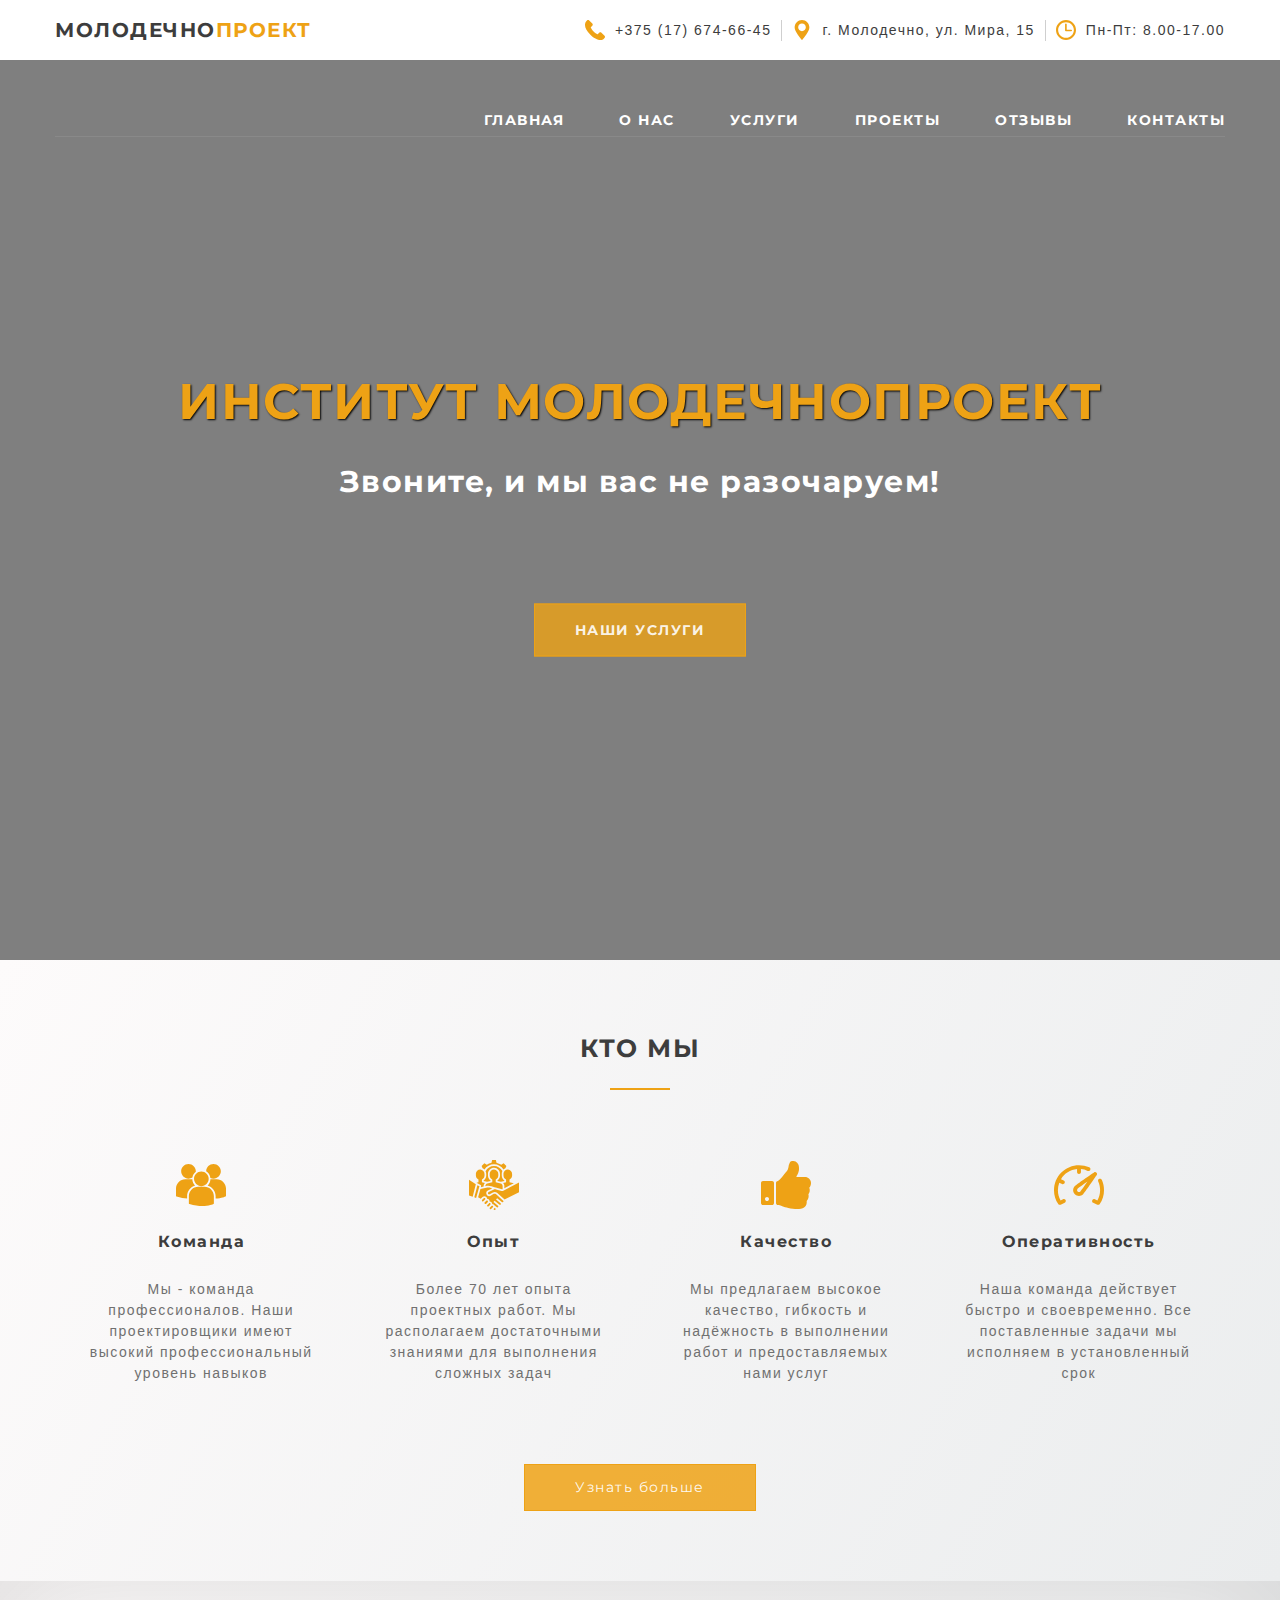
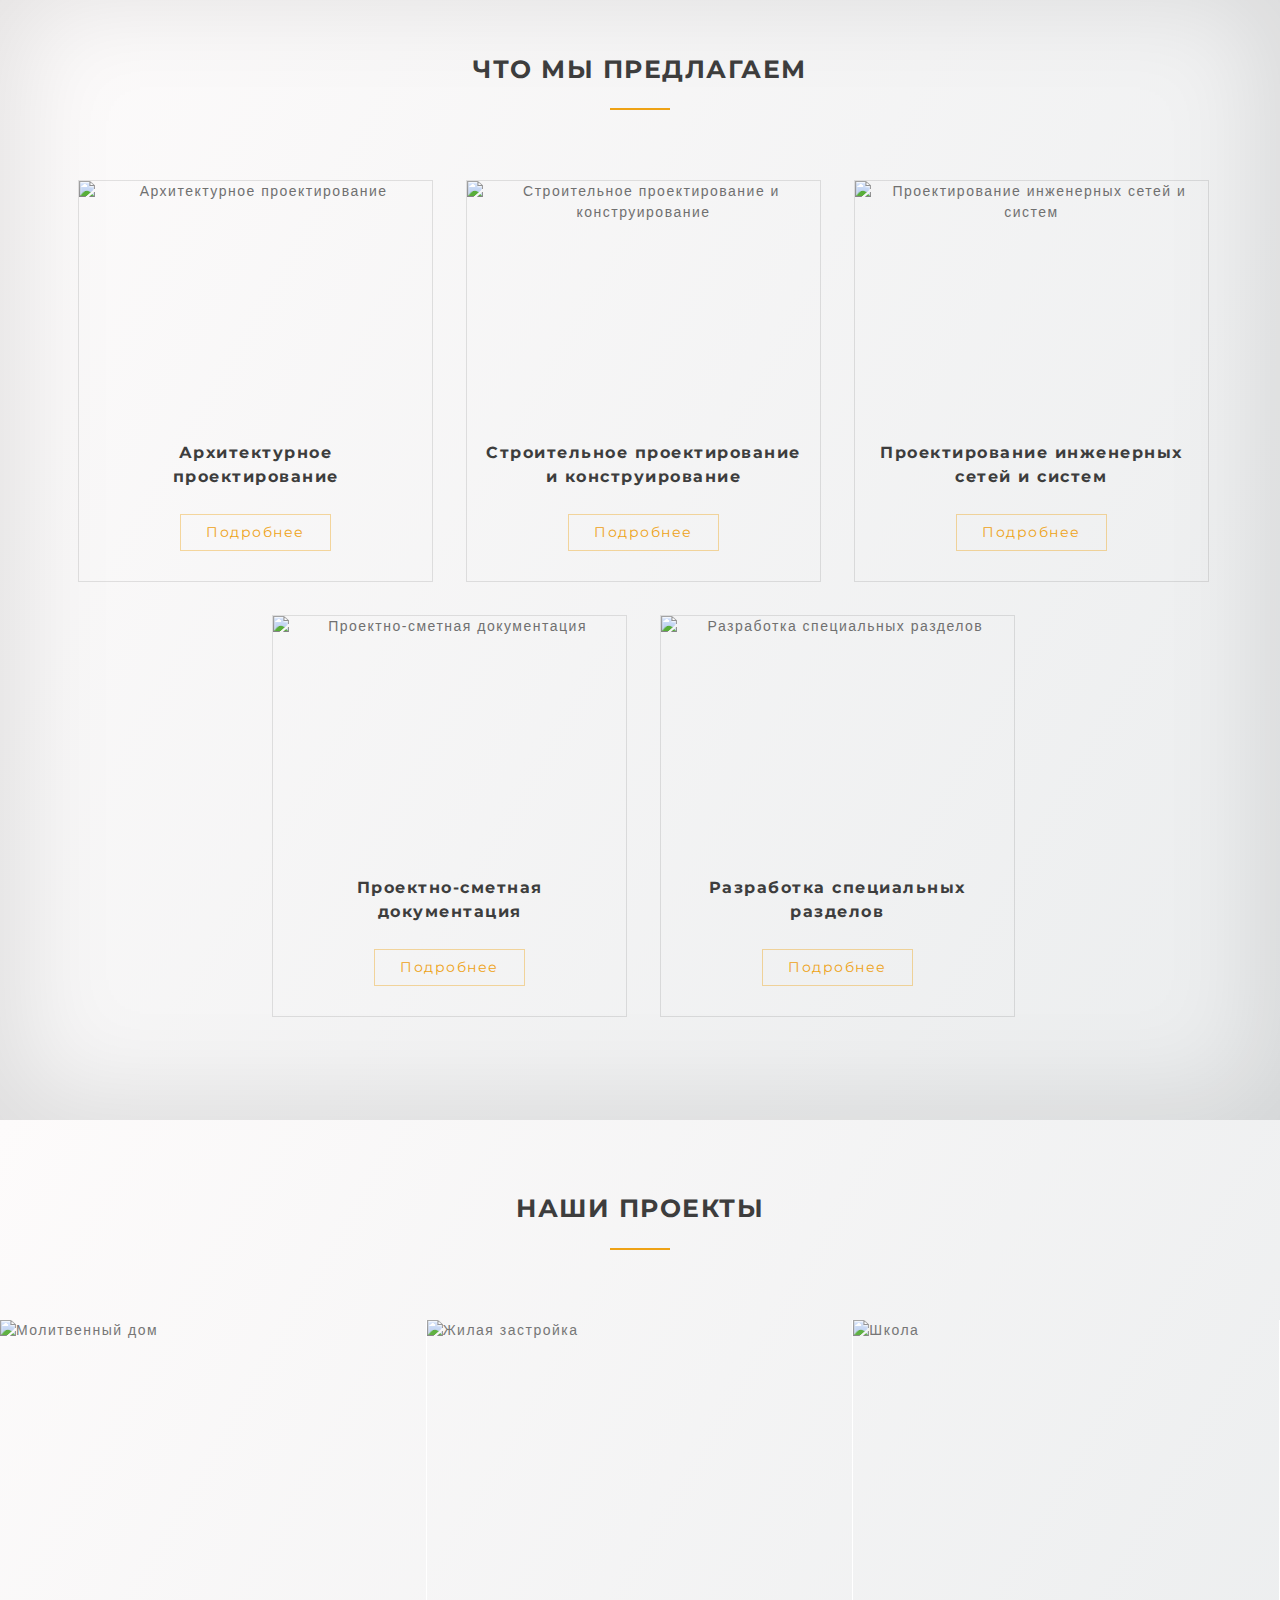
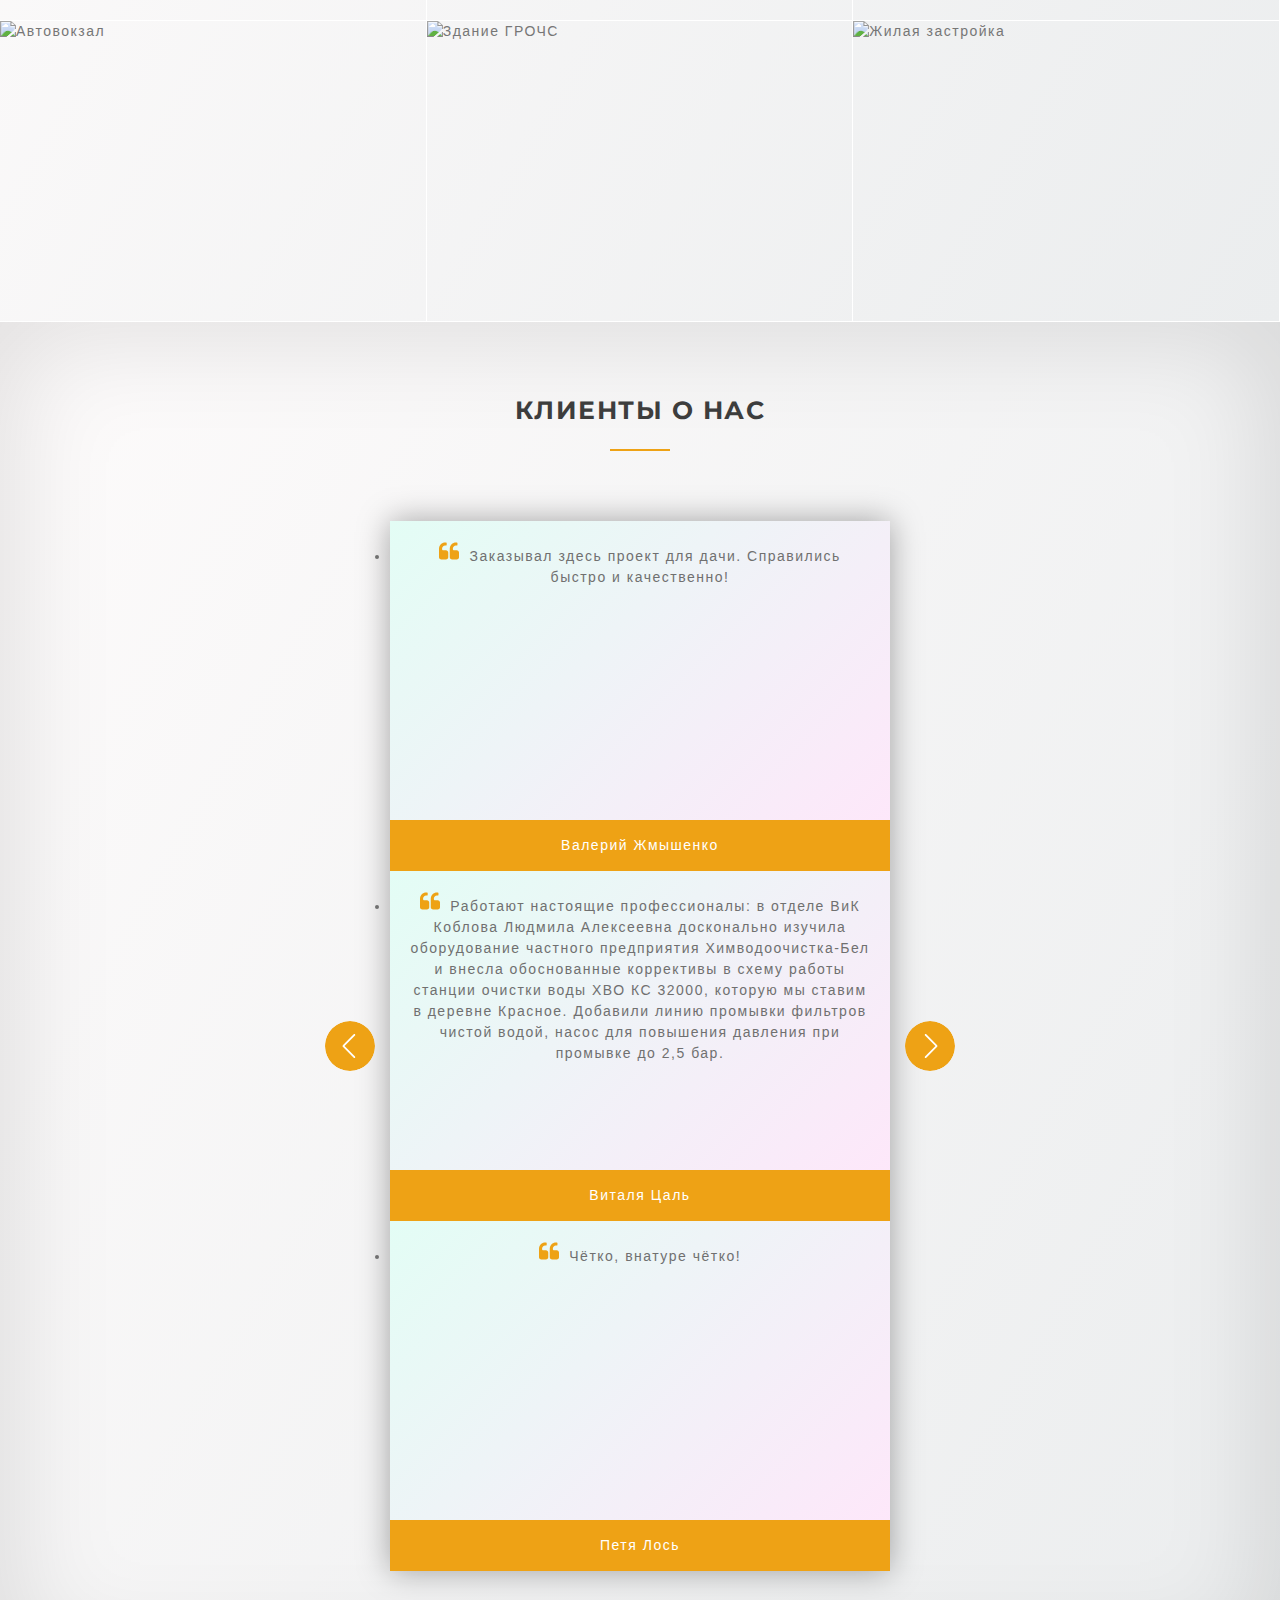
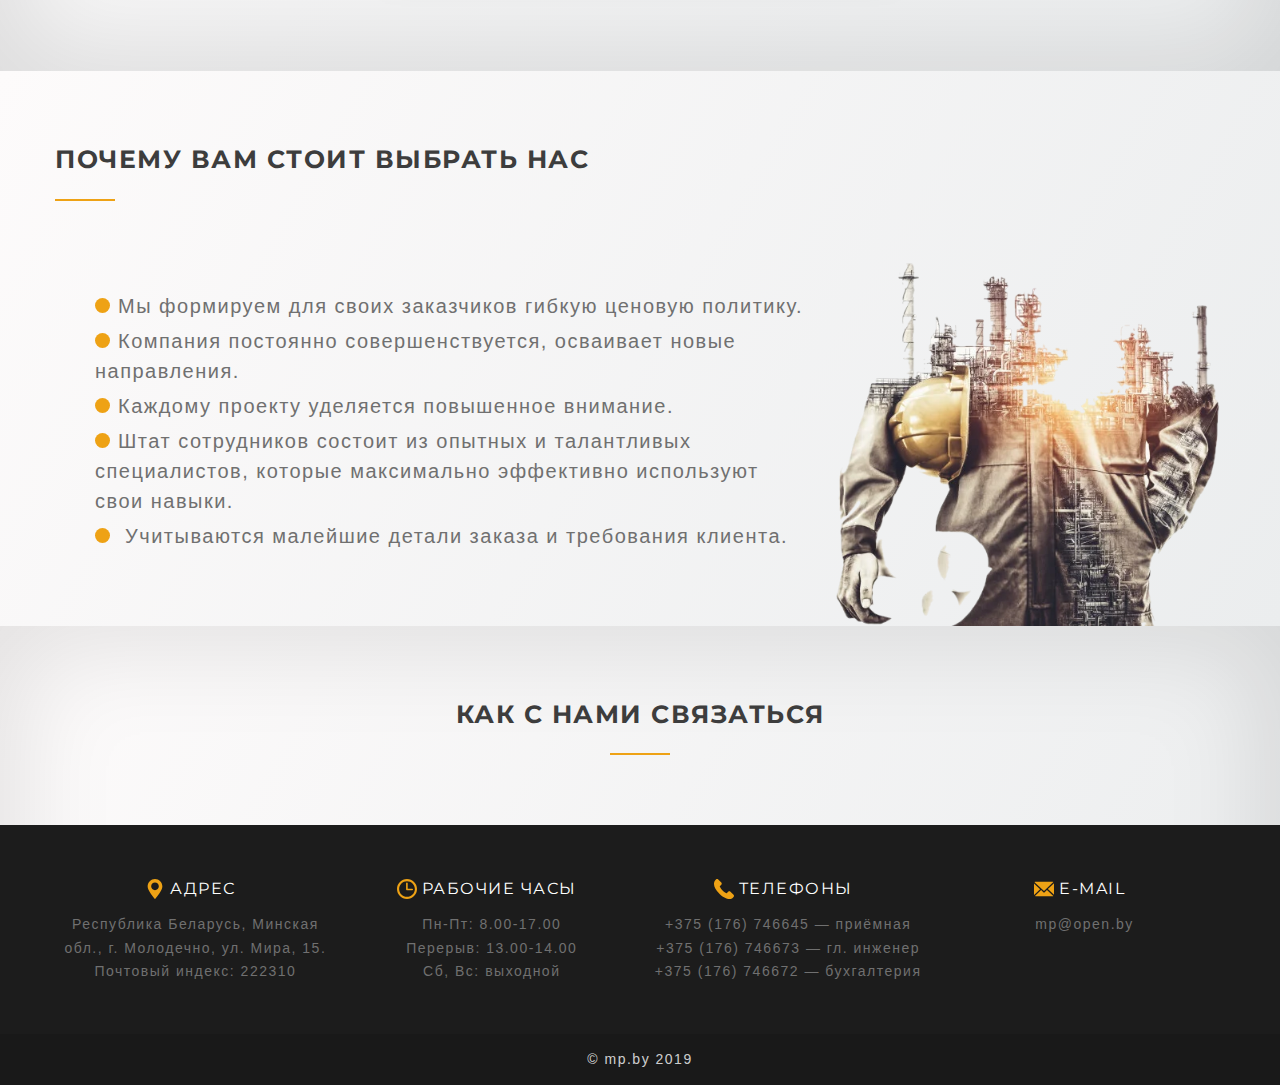
==== commit 5571684f: "Min css" ====
--- a/index.html
+++ b/index.html
@@ -4,7 +4,7 @@
 <head>
     <meta charset="UTF-8">
     <meta name="viewport" content="width=device-width, initial-scale=1.0">
-    <link rel="stylesheet" href="assets/style.css">
+    <link rel="stylesheet" href="assets/style.min.css">
     <link rel="stylesheet" href="assets/glideJS/glide.core.min.css">
     <!-- <link href="https://unpkg.com/aos@2.3.1/dist/aos.css" rel="stylesheet"> -->
     <!-- <link rel="stylesheet" type="text/css" href="assets/glide js/glide.theme.min.css"> -->
@@ -489,7 +489,7 @@
         <div class="container">
             <h2 class="why-title title--line" data-aos="fade-up" data-aos-duration="1000">Почему вам стоит выбрать нас</h2>
             <div class="why-inner">
-                <img class="why-photo" src="assets/img/why.png" alt="" data-aos="zoom-in-up" data-aos-duration="1000"
+                <img class="why-photo" src="assets/img/why.webp" alt="" data-aos="zoom-in-up" data-aos-duration="1000"
                     data-aos-delay="400">
                 <ul class="why-list">
                     <li class="why-list-item" data-aos="fade-in" data-aos-duration="1500" data-aos-delay="500">Мы
--- a/assets/style.min.css
+++ b/assets/style.min.css
@@ -0,0 +1 @@
+body,h1,h2,h3,h4,h5,h6,li,ol,ul{margin:0}.header-item::after,.title--line::after{content:''}.btn,.intro-title,.nav-item,.submenu-item,a{text-decoration:none}.header-logo,.intro--btn,.intro-title,.nav-item,.title{text-transform:uppercase}.about,.about--btn,.about-item,.intro-inner,.projects-title,.reviews-item,.services-item,.submenu-item{text-align:center}html{scroll-behavior:smooth}body{font-family:Roboto,sans-serif;font-size:14px;line-height:1.5;overflow-x:hidden;letter-spacing:1.5px;color:#707070;background-color:#fff;text-rendering:optimizeSpeed}*,::after,::before{box-sizing:border-box}p{margin:0 0 10px}li,ol,ul{padding:0}button{font:inherit;padding:0;color:inherit;border:none;outline:0;background:0 0}.btn,.header-logo,.nav-item,.submenu-item,.title{font-family:Montserrat,sans-serif}.about--btn,.intro--btn,.intro--btn:hover{border:1px solid #eea215}img{display:block;width:100%;height:auto}.container{width:100%;max-width:1200px;margin:0 auto;padding:0 15px}.title{font-size:25px;display:flex;align-items:center;flex-direction:column;justify-content:center;color:#3d3d3d}.title--line::after{display:block;width:60px;height:2px;margin:20px auto 70px;background-color:#eea215}.nav-item.active::after{width:100%}.btn{font-weight:400;display:inline-block;cursor:pointer;transition:all .2s linear;vertical-align:center}.header-logo,.intro--btn,.intro-subtitle,.intro-title,.nav-item{font-weight:700}.btn:hover{color:#000;background-color:#eea215}.intro--btn{position:relative;padding:15px 40px;color:rgba(255,255,255,.9);background-color:rgba(238,162,21,.8)}.intro--btn:hover{transform:translateY(4px)}.about--btn{display:inline-flex;justify-content:center;margin:70px 0 0;padding:12px 50px;color:rgba(255,255,255,.95);background-color:rgba(238,162,21,.85)}.about--btn:hover{transform:translateY(-5px);color:#fff}.services--btn{padding:7px 25px;color:#eea215;border:1px solid rgba(238,162,21,.4)}.services--btn:hover{color:#fff}.nav-burger{position:relative;z-index:1001;display:none;padding:10px 2px;cursor:pointer}.nav-burger-line{position:relative;display:block;width:25px;height:2px;background-color:#eea215}.nav-burger-line::after,.nav-burger-line::before{position:absolute;z-index:1001;left:0;display:block;width:100%;height:100%;content:'';background-color:#eea215}.intro,.intro-nav,.submenu-header{position:relative}.header-info,.header-item{display:flex}.nav-burger-line::after{top:-10px}.nav-burger-line::before{top:10px}.header{padding:15px 0}.header-inner{display:flex;align-items:center;justify-content:space-between}.header-logo{font-size:20px}.header-logo a{color:#3d3d3d}.header-logo .project{color:#eea215}.header-item{align-items:center;color:#3d3d3d}.header-item::after{display:inline-block;width:1px;height:100%;margin-left:10px;background-color:rgba(160,160,160,.5)}.header-item:last-child::after{content:none}.header-icon{display:block;width:20px;height:20px;margin:0 10px;fill:#eea215}.intro{height:100vh;padding:50px 0;background:url(img/i6.webp) center no-repeat fixed #141414;background-color:rgba(0,0,0,.5);background-size:cover;background-blend-mode:multiply}.about,.projects,.services{background-image:linear-gradient(120deg,#fdfbfb 0,#ebedee 100%)}.intro-nav{z-index:500;display:flex;justify-content:flex-end;border-bottom:1px solid rgba(255,255,255,.08)}.submenu{position:absolute;top:25px;left:-70%;display:flex;visibility:hidden;flex-direction:column;width:200%;padding:20px 10px;opacity:0;background-color:#f8f8f8}.submenu-header:hover .submenu{visibility:visible;transition:opacity .2s linear;opacity:1}.submenu-item{transition:color .1s linear;color:#3d3d3d}.submenu-item::after{display:block;width:100%;height:1px;margin:10px 0;content:'';opacity:.1;background-color:#3d3d3d}.submenu-item:last-child::after{content:none}.nav-item::after,.why-list-item::before{content:''}.submenu-item:hover{color:#eea215}.nav-item{position:relative;display:flex;justify-content:center;margin-right:55px;margin-bottom:5px;transition:color .15s linear;color:#fff}.intro-title,.nav-item:hover{color:#eea215}.nav-item::after{position:absolute;top:25px;display:block;width:0;height:2px;transition:width .15s ease-in-out;background-color:#eea215}.nav-item:last-child{margin:0}.nav-item:hover::after{width:100%}.intro-inner{font-family:Monrserrat,sans-serif;position:absolute;top:50%;left:50%;width:100%;max-width:1000px;margin-right:-50%;padding:150px 0;transform:translate(-50%,-50%)}.about-item-title,.intro-subtitle,.intro-title{font-family:Montserrat,sans-serif}.intro-title{font-size:50px;position:relative;margin-bottom:20px;text-shadow:1px 1px 2px #000}.intro-subtitle{font-size:30px;margin-bottom:100px;color:#fff}.contacts-title,.projects-item-title,.projects-subtitle{font-weight:400;text-transform:uppercase}.about{padding:70px 0}.about-inner{display:flex;flex-wrap:wrap;justify-content:center}.about-item{display:flex;align-items:center;flex-direction:column;width:25%;padding:0 25px}.about-item-title{font-size:16px;margin:20px 0 25px;color:#3d3d3d}.about-icon{display:block;width:50px;height:50px;fill:#eea215}.about-txt{margin-top:50px}.services{padding:70px 0;box-shadow:inset 0 0 100px 20px rgba(0,0,0,.1)}.services-inner{display:flex;flex-wrap:wrap;justify-content:center;transform:translateX(20px)}.services-item{display:flex;align-items:center;flex-direction:column;width:30.33333%;margin-right:33px;margin-bottom:33px;transition:all .2s linear;border:1px solid rgba(0,0,0,.1)}.services-item:hover{transform:translateY(-10px);box-shadow:0 10px 25px -20px rgba(0,0,0,.5)}.services-item:hover .services-item-title{color:#eea215}.projects-subtitle,.projects-title,.services-item-title{color:#3d3d3d;font-family:Montserrat,sans-serif}.services-item:hover .services-item-photo{transform:scale(1.1)}.services-item-img{overflow:hidden;width:100%;max-height:65%}.services-item-photo{height:230px;transition:transform .3s ease-out;object-fit:cover}.services-item-content{padding:30px 15px}.services-item-title{font-size:16px;margin-bottom:25px;transition:color .2s linear}.projects{padding:70px 0 0}.projects-inner{display:flex;flex-wrap:wrap;justify-content:space-between}.projects-title{font-size:25px;text-transform:uppercase}.projects-subtitle{margin-bottom:50px;text-align:center}.projects-item{position:relative;width:33.33333%;border-right:1px solid #fff;border-bottom:1px solid #fff}.projects-item-img{overflow:hidden;width:100%}.projects-item-photo{height:300px;transition:transform .3s ease-out;opacity:.95;object-fit:cover}.projects-item-content{position:absolute;z-index:2;top:0;left:0;display:flex;align-items:center;flex-direction:column;justify-content:center;width:100%;height:100%;transition:opacity .3s ease-in-out;opacity:0;background:linear-gradient(315deg,rgba(45,52,54,.6) 0,rgba(0,0,0,.8) 74%)}.projects-item:hover .projects-item-content{opacity:1}.projects-item:hover .projects-item-photo{transform:scale(1.15)}.projects-item-title{font-family:Montserrat,sans-serif;font-size:20px;margin-bottom:20px;color:#fff}.projects-item-txt{display:flex;align-items:center;color:rgba(255,255,255,.9)}.projects-icon{width:20px;height:20px;margin-right:5px;fill:#eea215}.reviews{padding:70px 0 100px;background-image:linear-gradient(120deg,#fdfbfb 0,#ebedee 100%);box-shadow:inset 0 0 100px 20px rgba(0,0,0,.1)}.reviews-slider{position:relative;width:100%;max-width:500px;margin:0 auto;cursor:grab;box-shadow:0 0 30px rgba(0,0,0,.35)}.glide__arrow.glide__arrow--left,.glide__arrow.glide__arrow--right{position:absolute;top:0;top:50%;width:50px;height:50px;cursor:pointer;transition:all .2s ease;transform:translate(0,-50%)}.glide__arrow.glide__arrow--left{left:-13%}.glide__arrow.glide__arrow--right{right:-13%}.reviews-item{position:relative;width:100%;height:100%;min-height:350px;background-image:linear-gradient(-225deg,#e3fdf5 0,#ffe6fa 100%)}.reviews-author{position:absolute;bottom:0;width:100%;padding:15px 0;color:#fff;background-color:#eea215}.reviews-txt{padding:20px 20px 50px}.slider-icon{width:50px;height:50px;transition:all .2s linear;border-radius:50px;fill:#eea215}.slider-icon:active{width:45px;height:45px;border-radius:45px;box-shadow:0 0 30px -10px}.glide__arrow.glide__arrow--left .slider-icon{transform:rotate(180deg)}.why{position:relative;padding:70px 0 0;background-image:linear-gradient(120deg,#fdfbfb 0,#ebedee 100%)}.why-inner{padding:20px 0 70px}.why-photo{position:absolute;right:0;bottom:0;width:100%;max-width:500px;margin-left:-50%}.why-title{font-family:Montserrat,sans-serif;font-size:25px;text-align:left;text-transform:uppercase;color:#3d3d3d}.why .title--line::after{margin:20px 0 70px}.list-item,.why-list-item{margin-left:40px}.why-list{position:relative;z-index:1;width:100%;max-width:750px;list-style:none}.why-list-item{font-size:20px;margin-bottom:5px}.why-list-item::before{display:inline-block;width:15px;height:15px;margin-right:.5rem;text-align:center;color:#fff;border-radius:50%;background:#eea215}.contacts{background-image:linear-gradient(120deg,#fdfbfb 0,#ebedee 100%);box-shadow:inset 0 0 100px 20px rgba(0,0,0,.1)}.contacts-inner{background-color:#1c1c1c}.contacts-info{display:flex;flex-wrap:wrap;justify-content:space-between;padding:50px 0}.contacts-item{line-height:1.7;display:flex;flex-direction:column;width:24%;text-align:center}.contacts-title,.title--mod{align-items:center;display:flex}.contacts .title{padding:70px 0 0}.contacts-title{font-family:Montserrat,sans-serif;justify-content:center;margin-bottom:10px;transform:translateX(-5px);color:#fff}.copyright{padding:15px 0;text-align:center;color:rgba(255,255,255,.8);background-color:#191919}.header--mod{border-bottom:1px solid}.nav--mod{justify-content:flex-start;padding:30px 0}.nav--mod .nav-item{color:#3d3d3d}.nav-item.active,.title--mod{color:#eea215}.title--mod{font-size:40px;flex-direction:column;justify-content:center;text-align:center}.title--service1{display:flex;align-items:center;flex-direction:column;justify-content:center;margin-top:50px;text-align:center}.inner--page{padding:65px 50px}.about-us{background:url(img/i2.webp) center no-repeat fixed;background-color:rgba(0,0,0,.5);background-size:cover;background-blend-mode:multiply}.txt-container{padding:50px;border-radius:10px;background-color:rgba(255,255,255,.9)}.sertif-slider{position:relative;width:100%;max-width:350px;margin:0 auto 60px;cursor:grab;box-shadow:0 0 20px rgba(0,0,0,.1)}.sertif-slider img{width:350px;height:450px}.sertif-slider .glide__arrow.glide__arrow--left{left:-20%}.sertif-slider .glide__arrow.glide__arrow--right{right:-20%}.archi-proj{background:url(img/i6.webp) center no-repeat fixed;background-color:rgba(0,0,0,.5);background-size:cover;background-blend-mode:multiply}.archi-proj img{float:right;max-width:400px;max-height:300px}.build-sys img,.const-proj img,.docs img,.spec-docs img{float:right;max-width:400px;max-height:400px}.const-proj{background:url(img/i1.webp) center no-repeat fixed;background-color:rgba(0,0,0,.5);background-size:cover;background-blend-mode:multiply}.build-sys{background:url(img/i5.webp) center no-repeat fixed;background-color:rgba(0,0,0,.5);background-size:cover;background-blend-mode:multiply}.docs{background:url(img/i3.webp) center no-repeat fixed;background-color:rgba(0,0,0,.5);background-size:cover;background-blend-mode:multiply}.spec-docs{background:url(img/i4.webp) center no-repeat fixed;background-color:rgba(0,0,0,.5);background-size:cover;background-blend-mode:multiply}@media only screen and (max-width:1199px){.why-photo{right:50%;transform:translateX(50%);opacity:.15}.why-list-item{color:#101010}}@media only screen and (max-width:1067px){.about-item{width:40%;margin-bottom:20px}}@media only screen and (max-width:991px){.header-info{font-size:11px}.header-logo{font-size:13px}.intro{height:80vh}.intro-title{font-size:30px;margin-bottom:15px}.intro-subtitle{font-size:20px;margin-bottom:40px}.nav-item,.submenu-item{font-size:11px}.intro--btn{font-size:13px;padding:10px 25px}.services-item{width:45%}.projects-item{width:50%}.contacts-info{padding:50px 0 10px}.contacts-item{width:50%;margin-bottom:40px}}@media only screen and (max-width:767px){.title,.title--service1,.why-title{font-size:20px}.title--line::after{margin-bottom:50px}.header .header-info{display:none}.header.header--mod{display:flex}.header.header--mod .header-info{display:none}.nav-burger{position:fixed;right:15px;display:flex}.intro-nav{position:fixed;top:0;right:0;display:none;align-items:center;flex-direction:column;justify-content:center;width:50vw;height:100vh;margin:0;opacity:0;border-bottom:0;background-color:rgba(20,20,20,.9)}.submenu-header:hover .submenu{visibility:hidden;transition:opacity .2s linear;opacity:0}.nav-item,.nav-item:last-child{margin:15px 0}.intro-nav.show{display:flex;opacity:1}.intro-nav.nav--mod .nav-item{color:#fff}.intro{height:70vh}.intro--btn{padding:7px 10px}.intro-title{font-size:25px}.intro-subtitle{font-size:15px}.about-item{width:75%}.about--btn{padding:10px 30px}.reviews-slider{width:80%}.reviews-item{min-height:400px}.reviews-slider .glide__arrow.glide__arrow--left,.reviews-slider .glide__arrow.glide__arrow--right{top:110%}.reviews-slider .glide__arrow.glide__arrow--right{right:25%}.reviews-slider .glide__arrow.glide__arrow--left{left:25%}.inner--page{padding:65px 5px}.txt-container{padding:15px}}@media only screen and (max-width:575px){.intro-title{font-size:20px;margin-bottom:10px}.intro-subtitle{font-size:15px;margin-bottom:30px}.intro--btn{font-size:10px}.about-item{width:90%}.services-item{width:70%}.projects-item{width:100%;border-right:0}.why-title{display:flex;align-items:center;flex-direction:column;text-align:center}.why-list-item{font-size:16px}.contacts-item{width:100%;margin-bottom:40px;padding:0 30px}.sertif-slider .glide__arrow.glide__arrow--left,.sertif-slider .glide__arrow.glide__arrow--right{top:107%}.sertif-slider .glide__arrow.glide__arrow--left{left:25%}.sertif-slider .glide__arrow.glide__arrow--right{right:25%}}@media only screen and (max-width:480px){.reviews-slider,.services-item{width:90%}.intro-subtitle{font-size:12px}.reviews-item{min-height:450px}}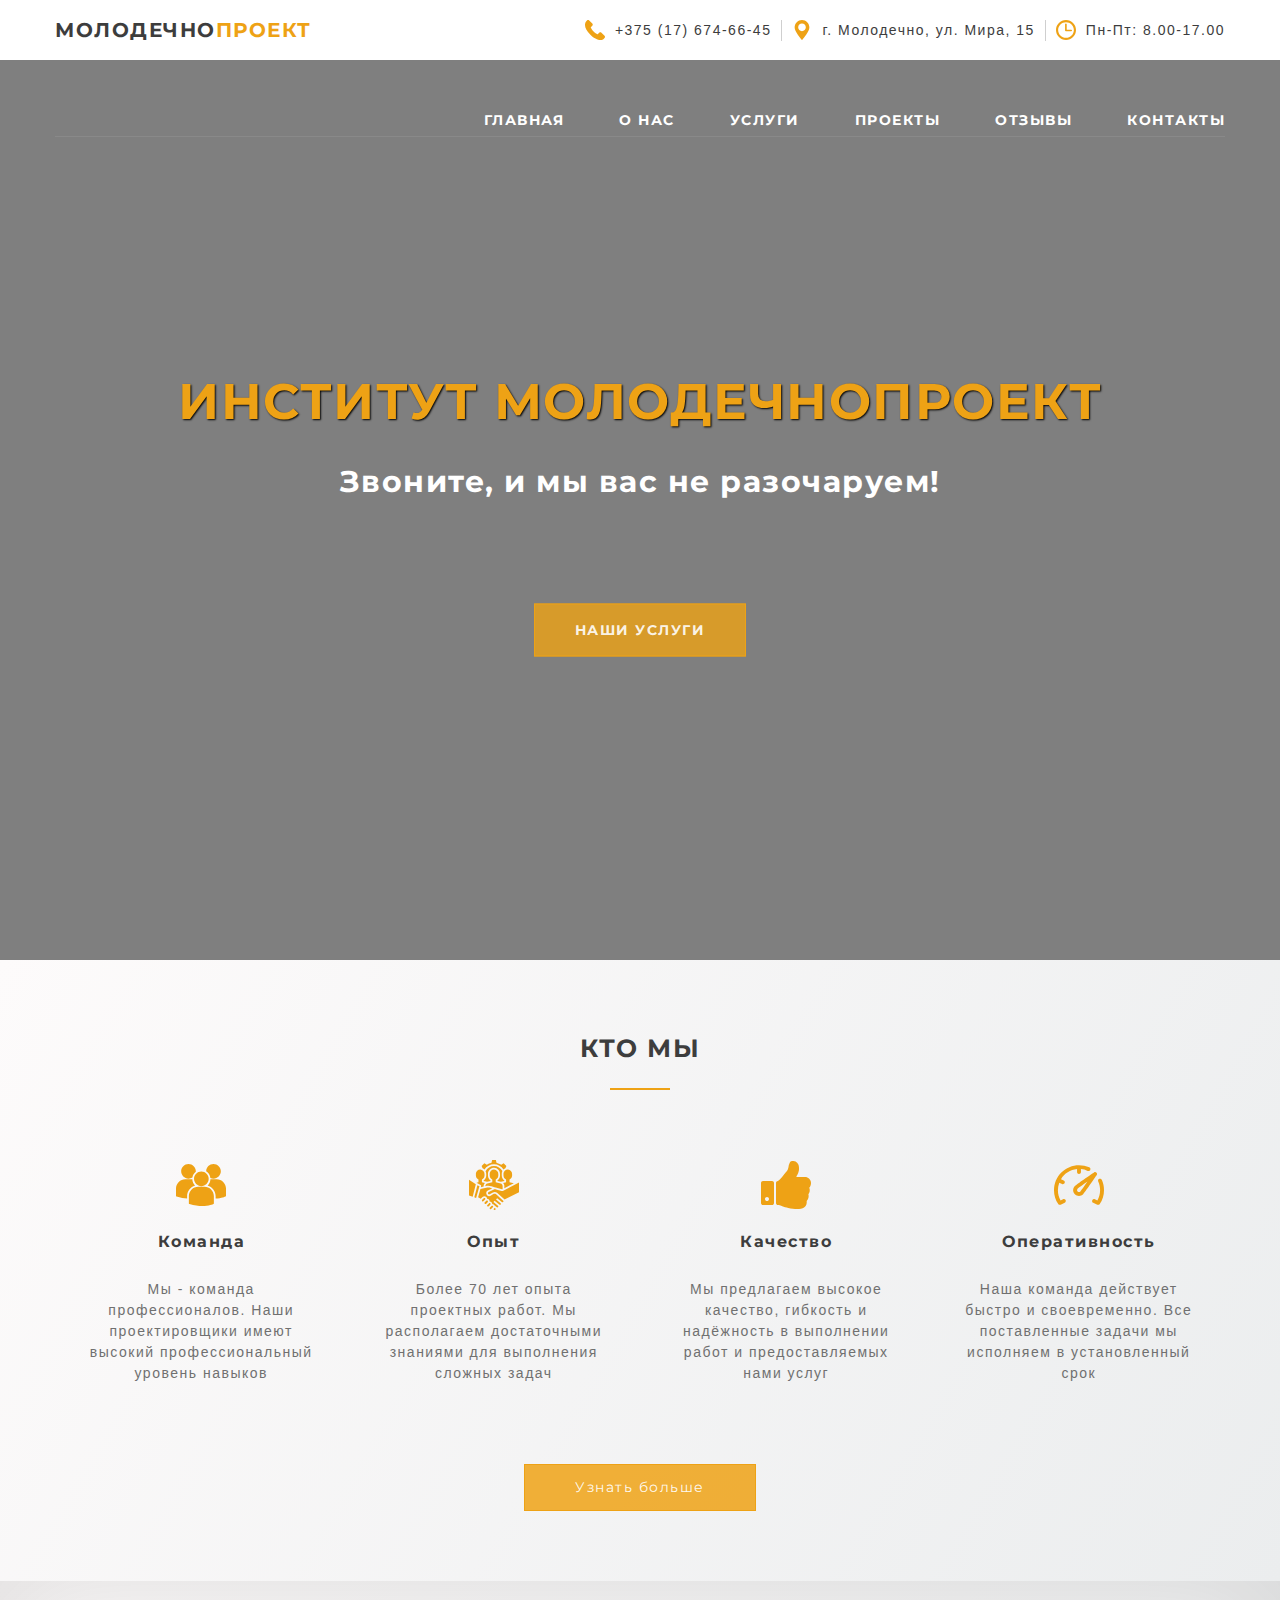
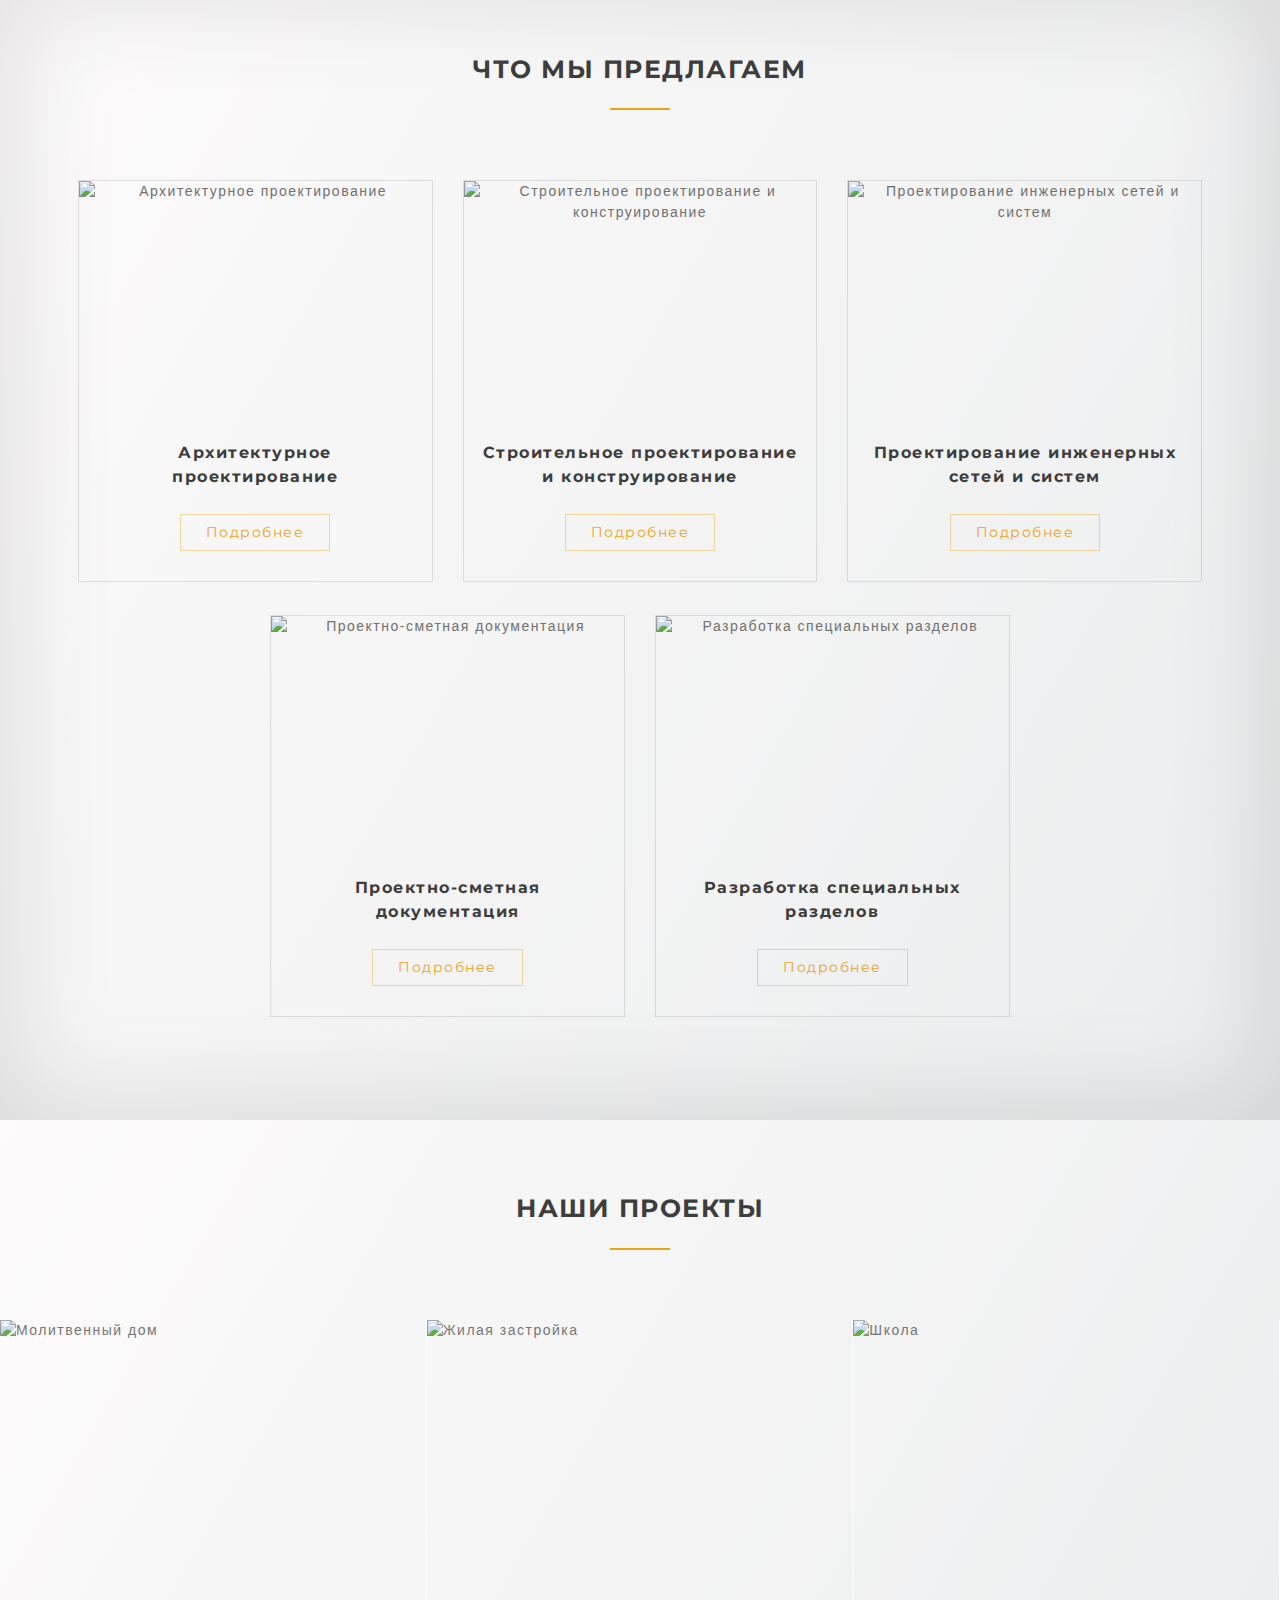
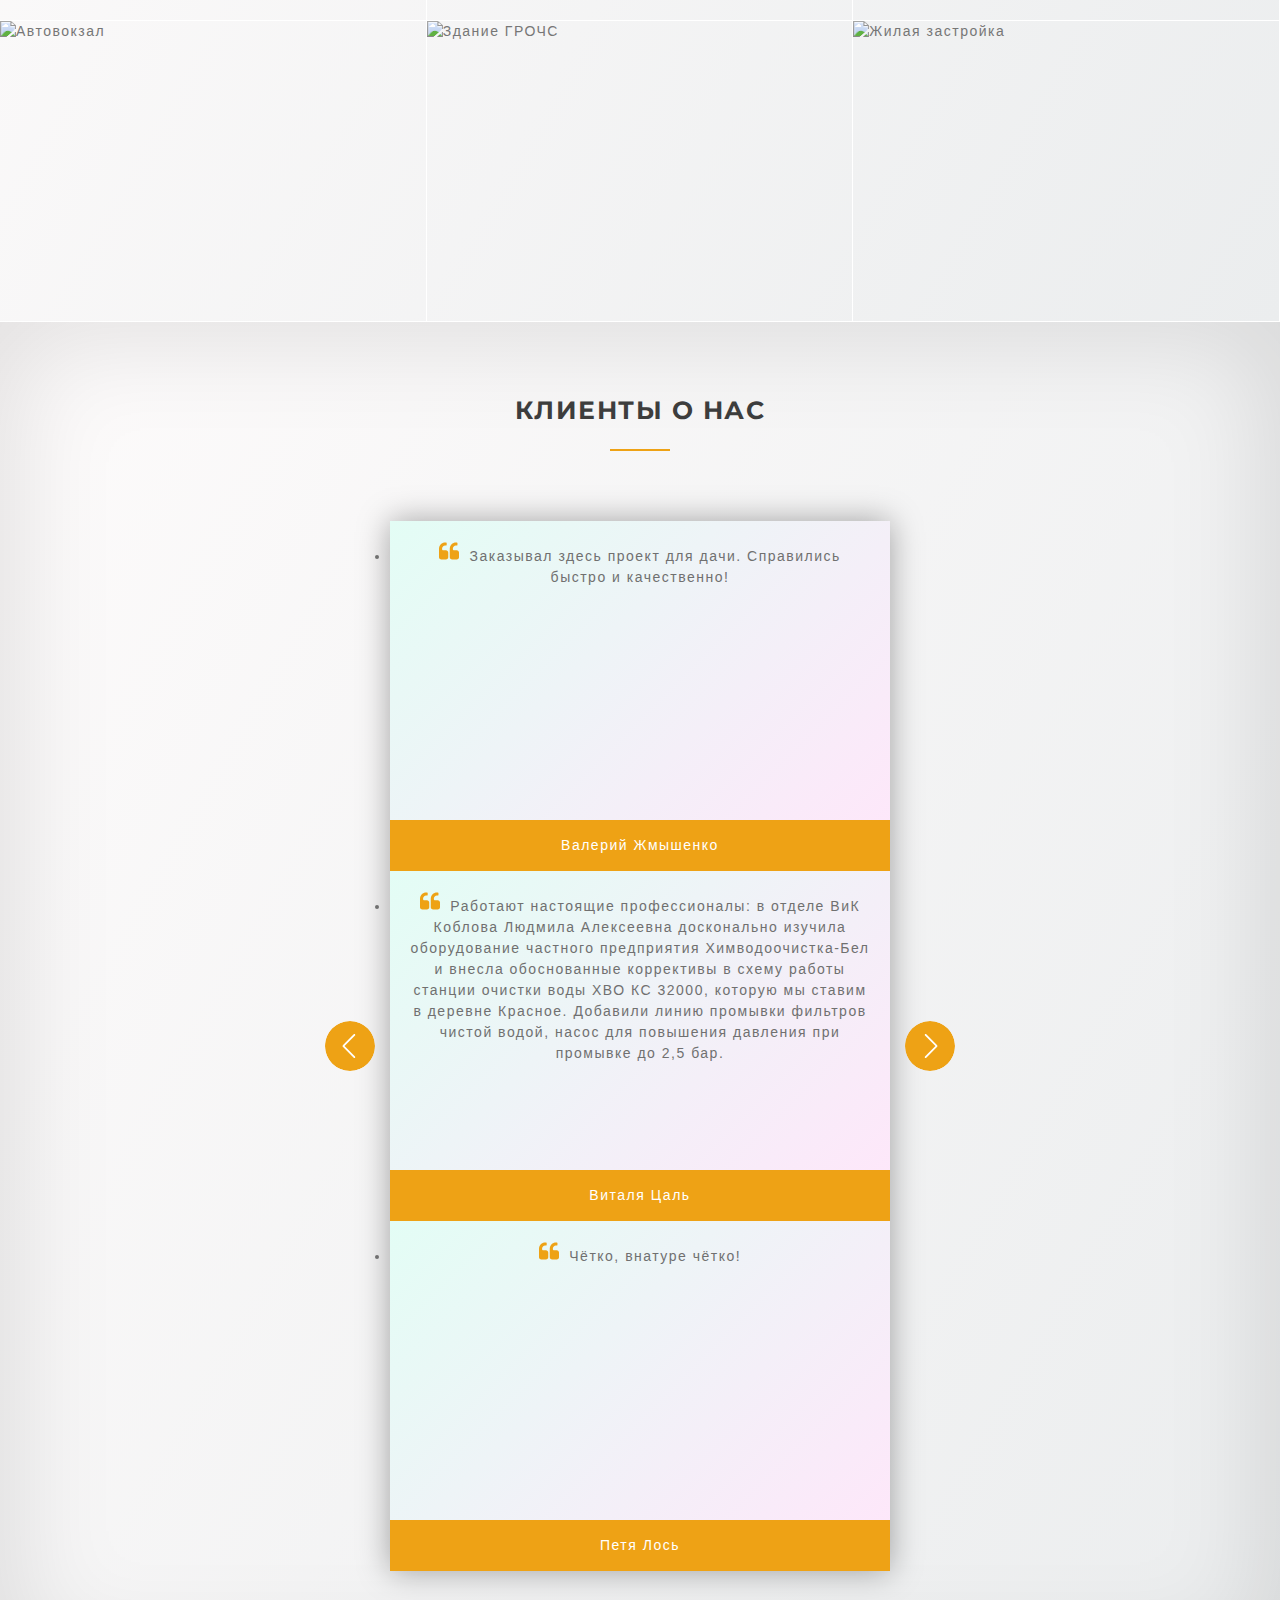
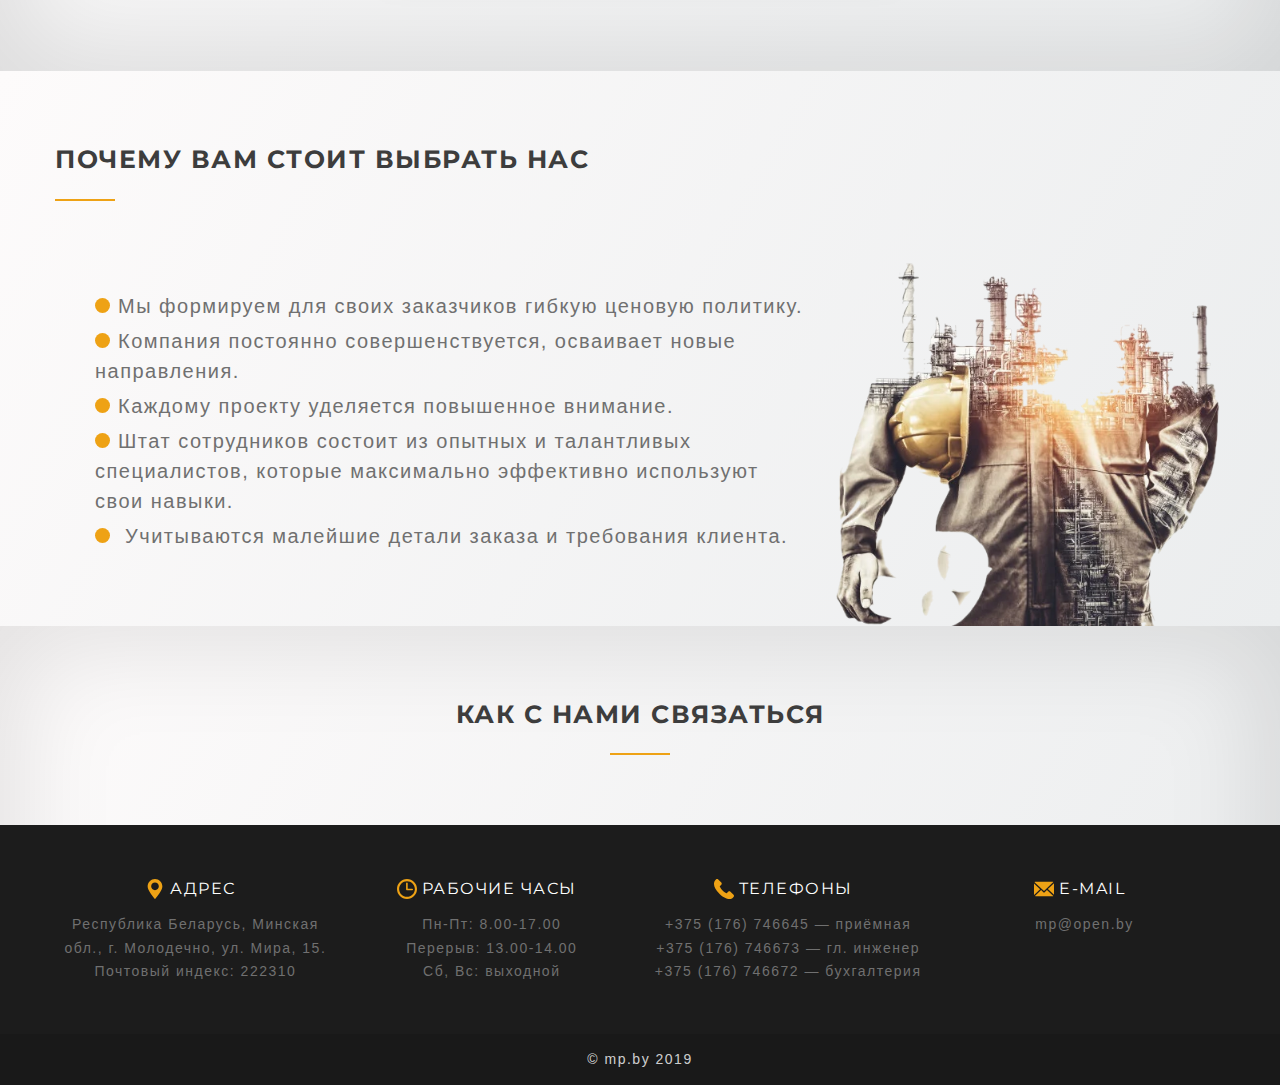
==== commit 3e1a6d02: "Commit" ====
--- a/index.html
+++ b/index.html
@@ -4,7 +4,7 @@
 <head>
     <meta charset="UTF-8">
     <meta name="viewport" content="width=device-width, initial-scale=1.0">
-    <link rel="stylesheet" href="assets/style.min.css">
+    <link rel="stylesheet" href="assets/style.css">
     <link rel="stylesheet" href="assets/glideJS/glide.core.min.css">
     <!-- <link href="https://unpkg.com/aos@2.3.1/dist/aos.css" rel="stylesheet"> -->
     <!-- <link rel="stylesheet" type="text/css" href="assets/glide js/glide.theme.min.css"> -->
--- a/assets/style.css
+++ b/assets/style.css
@@ -0,0 +1,1480 @@
+/*General styles
+==========================*/
+html {
+    scroll-behavior: smooth;
+}
+
+body {
+    font-family: 'Roboto', sans-serif;
+    font-size: 14px;
+    line-height: 1.5;
+
+    overflow-x: hidden;
+
+    margin: 0;
+
+    letter-spacing: 1.5px;
+
+    color: #707070;
+    background-color: #fff;
+
+    text-rendering: optimizeSpeed;
+}
+
+*,
+*::before,
+*::after {
+    box-sizing: border-box;
+}
+
+h1,
+h2,
+h3,
+h4,
+h5,
+h6 {
+    margin: 0;
+}
+
+p {
+    margin: 0 0 10px;
+}
+
+ul,
+ol,
+li {
+    margin: 0;
+    padding: 0;
+}
+
+button {
+    font: inherit;
+
+    padding: 0;
+
+    color: inherit;
+    border: none;
+    outline: none;
+    background: none;
+}
+
+img {
+    display: block;
+
+    width: 100%;
+    height: auto;
+}
+
+a {
+    text-decoration: none;
+}
+
+/*Container
+==========================*/
+.container {
+    width: 100%;
+    max-width: 1200px;
+    margin: 0 auto;
+    padding: 0 15px;
+}
+
+/*Common styles
+==========================*/
+.title {
+    font-family: 'Montserrat', sans-serif;
+    font-size: 25px;
+
+    display: flex;
+    align-items: center;
+    flex-direction: column;
+    justify-content: center;
+
+    text-transform: uppercase;
+
+    color: #3d3d3d;
+}
+
+.title--line::after {
+    display: block;
+
+    width: 60px;
+    height: 2px;
+    margin: 20px auto 70px;
+
+    content: '';
+
+    background-color: #eea215;
+}
+
+.nav-item.active {
+    color: #eea215;
+}
+
+.nav-item.active::after {
+    width: 100%;
+}
+
+/*Buttons
+==========================*/
+.btn {
+    font-family: 'Montserrat', sans-serif;
+    font-weight: 400;
+
+    display: inline-block;
+
+    cursor: pointer;
+    transition: all .2s linear;
+    vertical-align: center;
+    text-decoration: none;
+}
+
+.btn:hover {
+    color: #000;
+    background-color: #eea215;
+}
+
+.intro--btn {
+    font-weight: 700;
+
+    position: relative;
+
+    padding: 15px 40px;
+
+    text-transform: uppercase;
+
+    color: rgba(255, 255, 255, .9);
+    border: 1px #eea215 solid;
+    background-color: rgba(238, 162, 21, .8);
+}
+
+.intro--btn:hover {
+    transform: translateY(4px);
+
+    border: 1px #eea215 solid;
+}
+
+.about--btn {
+    display: inline-flex;
+    justify-content: center;
+
+    margin: 70px 0 0;
+    padding: 12px 50px;
+
+    text-align: center;
+
+    color: rgba(255, 255, 255, .95);
+    border: 1px solid #eea215;
+    background-color: rgba(238, 162, 21, .85);
+}
+
+.about--btn:hover {
+    transform: translateY(-5px);
+
+    color: #fff;
+}
+
+.services--btn {
+    padding: 7px 25px;
+
+    color: #eea215;
+    border: 1px solid rgba(238, 162, 21, .4);
+}
+
+.services--btn:hover {
+    color: #fff;
+}
+
+.nav-burger {
+    position: relative;
+    z-index: 1001;
+
+    display: none;
+
+    padding: 10px 2px;
+
+    cursor: pointer;
+}
+
+.nav-burger-line {
+    position: relative;
+
+    display: block;
+
+    width: 25px;
+    height: 2px;
+
+    background-color: #eea215;
+}
+
+.nav-burger-line::after,
+.nav-burger-line::before {
+    position: absolute;
+    z-index: 1001;
+    left: 0;
+
+    display: block;
+
+    width: 100%;
+    height: 100%;
+
+    content: '';
+
+    background-color: #eea215;
+}
+
+.nav-burger-line::after {
+    top: -10px;
+}
+
+.nav-burger-line::before {
+    top: 10px;
+}
+
+/*Header
+==========================*/
+.header {
+    padding: 15px 0;
+}
+
+.header-inner {
+    display: flex;
+    align-items: center;
+    justify-content: space-between;
+}
+
+.header-logo {
+    font-family: 'Montserrat', sans-serif;
+    font-size: 20px;
+    font-weight: 700;
+
+    text-transform: uppercase;
+}
+
+.header-logo a {
+    color: #3d3d3d;
+}
+
+.header-logo .project {
+    color: #eea215;
+}
+
+.header-info {
+    display: flex;
+}
+
+.header-item {
+    display: flex;
+    align-items: center;
+
+    color: #3d3d3d;
+}
+
+.header-item::after {
+    display: inline-block;
+
+    width: 1px;
+    height: 100%;
+    margin-left: 10px;
+
+    content: '';
+
+    background-color: rgba(160, 160, 160, .5);
+}
+
+.header-item:last-child::after {
+    content: none;
+}
+
+.header-icon {
+    display: block;
+
+    width: 20px;
+    height: 20px;
+    margin: 0 10px;
+
+    fill: #eea215;
+}
+
+/*Intro
+==========================*/
+.intro {
+    position: relative;
+
+    height: 100vh;
+    padding: 50px 0;
+
+    background: #141414
+    url('img/i6.webp') center no-repeat;
+    background-color: rgba(0, 0, 0, .5);
+    background-attachment: fixed;
+    background-size: cover;
+
+    background-blend-mode: multiply;
+}
+
+.intro-nav {
+    position: relative;
+    z-index: 500;
+
+    display: flex;
+    justify-content: flex-end;
+
+    border-bottom: 1px solid rgba(255, 255, 255, .08);
+}
+
+.submenu-header {
+    position: relative;
+}
+
+.submenu {
+    position: absolute;
+    top: 25px;
+    left: -70%;
+
+    display: flex;
+    visibility: hidden;
+    flex-direction: column;
+
+    width: 200%;
+    padding: 20px 10px;
+
+    opacity: 0;
+    background-color: #f8f8f8;
+}
+
+.submenu-header:hover .submenu {
+    visibility: visible;
+
+    transition: opacity .2s linear;
+
+    opacity: 1;
+}
+
+.submenu-item {
+    font-family: 'Montserrat', sans-serif;
+
+    transition: color .1s linear;
+    text-align: center;
+    text-decoration: none;
+
+    color: #3d3d3d;
+}
+
+.submenu-item::after {
+    display: block;
+
+    width: 100%;
+    height: 1px;
+    margin: 10px 0;
+
+    content: '';
+
+    opacity: .1;
+    background-color: #3d3d3d;
+}
+
+.submenu-item:last-child::after {
+    content: none;
+}
+
+.submenu-item:hover {
+    color: #eea215;
+}
+
+.nav-item {
+    font-family: 'Montserrat', sans-serif;
+    font-weight: 700;
+
+    position: relative;
+
+    display: flex;
+    justify-content: center;
+
+    margin-right: 55px;
+    margin-bottom: 5px;
+
+    transition: color .15s linear;
+    text-decoration: none;
+    text-transform: uppercase;
+
+    color: #fff;
+}
+
+.nav-item::after {
+    position: absolute;
+    top: 25px;
+
+    display: block;
+
+    width: 0;
+    height: 2px;
+
+    content: '';
+    transition: width .15s ease-in-out;
+
+    background-color: #eea215;
+}
+
+.nav-item:last-child {
+    margin: 0;
+}
+
+.nav-item:hover::after {
+    width: 100%;
+}
+
+.nav-item:hover {
+    color: #eea215;
+}
+
+.intro-inner {
+    font-family: 'Monrserrat', sans-serif;
+
+    position: absolute;
+    top: 50%;
+    left: 50%;
+
+    width: 100%;
+    max-width: 1000px;
+    margin-right: -50%;
+    padding: 150px 0;
+
+    transform: translate(-50%, -50%);
+    text-align: center;
+}
+
+/*.intro-title::after {
+    position: absolute;
+    top: -40px;
+    left: 30px;
+
+    display: block;
+
+    width: 50px;
+    height: 50px;
+
+    content: none;
+
+    background-color: #eea215;
+
+    clip-path: polygon(100% 0, 100% 14%, 0 14%, 15% 9%, 15% 100%, 0 100%, 0 0);
+}
+
+.intro-title::before {
+    position: absolute;
+    right: 30px;
+    bottom: -40px;
+
+    display: block;
+
+    width: 50px;
+    height: 50px;
+
+    content: none;
+    transform: rotate(180deg);
+
+    background-color: #eea215;
+
+    clip-path: polygon(100% 0, 100% 14%, 0 14%, 15% 9%, 15% 100%, 0 100%, 0 0);
+}*/
+
+.intro-title {
+    font-family: 'Montserrat', sans-serif;
+    font-size: 50px;
+    font-weight: 700;
+
+    position: relative;
+
+    margin-bottom: 20px;
+
+    text-decoration: none;
+    text-transform: uppercase;
+
+    color: #eea215;
+    text-shadow: 1px 1px 2px #000;
+}
+
+.intro-subtitle {
+    font-family: 'Montserrat', sans-serif;
+    font-size: 30px;
+    font-weight: 700;
+
+    margin-bottom: 100px;
+
+    color: #fff;
+}
+
+/*About
+==========================*/
+.about {
+    padding: 70px 0;
+
+    text-align: center;
+
+    background-image: linear-gradient(120deg, #fdfbfb 0%, #ebedee 100%);
+}
+
+.about-inner {
+    display: flex;
+    flex-wrap: wrap;
+    justify-content: center;
+}
+
+.about-item {
+    display: flex;
+    align-items: center;
+    flex-direction: column;
+
+    width: 25%;
+    padding: 0 25px;
+
+    text-align: center;
+}
+
+.about-item-title {
+    font-family: 'Montserrat', sans-serif;
+    font-size: 16px;
+
+    margin: 20px 0 25px;
+
+    color: #3d3d3d;
+}
+
+.about-icon {
+    display: block;
+
+    width: 50px;
+    height: 50px;
+
+    fill: #eea215;
+}
+
+.about-txt {
+    margin-top: 50px;
+}
+
+/*Services
+==========================*/
+.services {
+    padding: 70px 0;
+
+    background-image: linear-gradient(120deg, #fdfbfb 0%, #ebedee 100%);
+    box-shadow: inset 0 0 100px 20px rgba(0, 0, 0, .1);
+}
+
+.services-inner {
+    display: flex;
+    flex-wrap: wrap;
+    justify-content: center;
+}
+
+.services-item {
+    display: flex;
+    align-items: center;
+    flex-direction: column;
+
+    width: 30.33333%;
+    margin: 0 15px;
+    margin-bottom: 33px;
+
+    transition: all .2s linear;
+    text-align: center;
+
+    border: 1px solid rgba(0, 0, 0, .1);
+}
+
+.services-item:hover {
+    transform: translateY(-10px);
+
+    box-shadow: 0 10px 25px -20px rgba(0, 0, 0, .5);
+}
+
+.services-item:hover .services-item-title {
+    color: #eea215;
+}
+
+.services-item:hover .services-item-photo {
+    transform: scale(1.1);
+}
+
+.services-item-img {
+    overflow: hidden;
+
+    width: 100%;
+    max-height: 65%;
+}
+
+.services-item-photo {
+    height: 230px;
+
+    transition: transform .3s ease-out;
+
+    object-fit: cover;
+}
+
+.services-item-content {
+    padding: 30px 15px;
+}
+
+.services-item-title {
+    font-family: 'Montserrat', sans-serif;
+    font-size: 16px;
+
+    margin-bottom: 25px;
+
+    transition: color .2s linear;
+
+    color: #3d3d3d;
+}
+
+/*Projects
+==========================*/
+.projects {
+    padding: 70px 0 0;
+
+    background-image: linear-gradient(120deg, #fdfbfb 0%, #ebedee 100%);
+}
+
+.projects-inner {
+    display: flex;
+    flex-wrap: wrap;
+    justify-content: space-between;
+}
+
+.projects-title {
+    font-family: 'Montserrat', sans-serif;
+    font-size: 25px;
+
+    text-align: center;
+    text-transform: uppercase;
+
+    color: #3d3d3d;
+}
+
+.projects-subtitle {
+    font-family: 'Montserrat', sans-serif;
+    font-weight: 400;
+
+    margin-bottom: 50px;
+
+    text-align: center;
+    text-transform: uppercase;
+
+    color: #3d3d3d;
+}
+
+.projects-item {
+    position: relative;
+
+    width: 33.33333%;
+
+    border-right: 1px solid #fff;
+    border-bottom: 1px solid #fff;
+}
+
+.projects-item-img {
+    overflow: hidden;
+    /*position: relative;*/
+
+    width: 100%;
+
+    /*padding-top: 66.66%;*/
+}
+
+.projects-item-photo {
+    height: 300px;
+    /*position: absolute;
+    top: 0;
+    left: 0;*/
+
+    transition: transform .3s ease-out;
+
+    opacity: .95;
+
+    object-fit: cover;
+}
+
+.projects-item-content {
+    position: absolute;
+    z-index: 2;
+    top: 0;
+    left: 0;
+
+    display: flex;
+    align-items: center;
+    flex-direction: column;
+    justify-content: center;
+
+    width: 100%;
+    height: 100%;
+
+    transition: opacity .3s ease-in-out;
+
+    opacity: 0;
+    background: linear-gradient(315deg, rgba(45, 52, 54, .6) 0%, rgba(0, 0, 0, .8) 74%);
+}
+
+.projects-item:hover .projects-item-content {
+    opacity: 1;
+}
+
+.projects-item:hover .projects-item-photo {
+    transform: scale(1.15);
+}
+
+.projects-item-title {
+    font-family: 'Montserrat', sans-serif;
+    font-size: 20px;
+    font-weight: 400;
+
+    margin-bottom: 20px;
+
+    text-transform: uppercase;
+
+    color: #fff;
+}
+
+.projects-item-txt {
+    display: flex;
+    align-items: center;
+
+    color: rgba(255, 255, 255, .9);
+}
+
+.projects-icon {
+    width: 20px;
+    height: 20px;
+    margin-right: 5px;
+
+    fill: #eea215;
+}
+
+/*Reviews
+==========================*/
+.reviews {
+    padding: 70px 0 100px;
+
+    background-image: linear-gradient(120deg, #fdfbfb 0%, #ebedee 100%);
+    box-shadow: inset 0 0 100px 20px rgba(0, 0, 0, .1);
+}
+
+.reviews-slider {
+    position: relative;
+
+    width: 100%;
+    max-width: 500px;
+    margin: 0 auto;
+
+    cursor: grab;
+
+    box-shadow: 0 0 30px rgba(0, 0, 0, .35);
+}
+
+.glide__arrow.glide__arrow--left,
+.glide__arrow.glide__arrow--right {
+    position: absolute;
+    top: 0;
+    top: 50%;
+
+    width: 50px;
+    height: 50px;
+
+    cursor: pointer;
+    transition: all .2s ease;
+    transform: translate(0, -50%);
+}
+
+.glide__arrow.glide__arrow--left {
+    left: -13%;
+}
+
+.glide__arrow.glide__arrow--right {
+    right: -13%;
+}
+
+.reviews-item {
+    position: relative;
+
+    width: 100%;
+    height: 100%;
+    min-height: 350px;
+
+    text-align: center;
+
+    background-image: linear-gradient(-225deg, #e3fdf5 0%, #ffe6fa 100%);
+}
+
+.reviews-author {
+    position: absolute;
+    bottom: 0;
+
+    width: 100%;
+    padding: 0;
+    padding: 15px 0;
+
+    color: #fff;
+    background-color: #eea215;
+}
+
+.reviews-txt {
+    padding: 20px 20px 50px;
+}
+
+.slider-icon {
+    width: 50px;
+    height: 50px;
+
+    transition: all .2s linear;
+
+    border-radius: 50px;
+
+    fill: #eea215;
+}
+
+.slider-icon:active {
+    width: 45px;
+    height: 45px;
+
+    border-radius: 45px;
+    box-shadow: 0 0 30px -10px;
+}
+
+.glide__arrow.glide__arrow--left .slider-icon {
+    transform: rotate(180deg);
+}
+
+/*Why
+==========================*/
+.why {
+    position: relative;
+
+    padding: 70px 0 0;
+
+    background-image: linear-gradient(120deg, #fdfbfb 0%, #ebedee 100%);
+}
+
+.why-inner {
+    padding: 20px 0 70px;
+}
+
+.why-photo {
+    position: absolute;
+    right: 0;
+    bottom: 0;
+
+    width: 100%;
+    max-width: 500px;
+    margin-left: -50%;
+}
+
+.why-title {
+    font-family: 'Montserrat', sans-serif;
+    font-size: 25px;
+
+    text-align: left;
+    text-transform: uppercase;
+
+    color: #3d3d3d;
+}
+
+.why .title--line::after {
+    margin: 20px 0 70px;
+}
+
+.why-list {
+    position: relative;
+    z-index: 1;
+
+    width: 100%;
+    max-width: 750px;
+
+    list-style: none;
+}
+
+.why-list-item {
+    font-size: 20px;
+
+    margin-bottom: 5px;
+    margin-left: 40px;
+}
+
+.why-list-item::before {
+    display: inline-block;
+
+    width: 15px;
+    height: 15px;
+    margin-right: .5rem;
+
+    content: '';
+    text-align: center;
+
+    color: white;
+    border-radius: 50%;
+    background: #eea215;
+}
+
+/*Contacts
+==========================*/
+.contacts {
+    background-image: linear-gradient(120deg, #fdfbfb 0%, #ebedee 100%);
+    box-shadow: inset 0 0 100px 20px rgba(0, 0, 0, .1);
+}
+
+.contacts-inner {
+    background-color: #1c1c1c;
+}
+
+.contacts-info {
+    display: flex;
+    flex-wrap: wrap;
+    justify-content: space-between;
+
+    padding: 50px 0;
+}
+
+.contacts-item {
+    line-height: 1.7;
+
+    display: flex;
+    flex-direction: column;
+
+    width: 24%;
+
+    text-align: center;
+}
+
+.contacts .title {
+    padding: 70px 0 0;
+}
+
+.contacts-title {
+    font-family: 'Montserrat', sans-serif;
+    font-weight: 400;
+
+    display: flex;
+    align-items: center;
+    justify-content: center;
+
+    margin-bottom: 10px;
+
+    transform: translateX(-5px);
+    text-transform: uppercase;
+
+    color: #fff;
+}
+
+.copyright {
+    padding: 15px 0;
+
+    text-align: center;
+
+    color: rgba(255, 255, 255, .8);
+    background-color: #191919;
+}
+
+/* ...................................
+            Inner pages
+.....................................*/
+
+/*Common styles
+==========================*/
+
+/*Header*/
+.header--mod {
+    border-bottom: 1px solid ;
+}
+
+/*Nav*/
+.nav--mod {
+    justify-content: flex-start;
+
+    padding: 30px 0;
+}
+
+.nav--mod .nav-item {
+    color: #3d3d3d;
+}
+
+.nav-item.active {
+    color: #eea215;
+}
+
+.title--mod {
+    font-size: 40px;
+
+    display: flex;
+    align-items: center;
+    flex-direction: column;
+    justify-content: center;
+
+    text-align: center;
+
+    color: #eea215;
+}
+
+.title--service1 {
+    display: flex;
+    align-items: center;
+    flex-direction: column;
+    justify-content: center;
+
+    margin-top: 50px;
+
+    text-align: center;
+}
+
+.list-item {
+    margin-left: 40px;
+}
+
+.inner--page {
+    padding: 65px 50px;
+}
+
+/*About us
+==========================*/
+.about-us {
+    background: url('img/i2.webp') center no-repeat;
+    background-color: rgba(0, 0, 0, .5);
+    background-attachment: fixed;
+    background-size: cover;
+
+    background-blend-mode: multiply;
+}
+
+.txt-container {
+    padding: 50px;
+
+    border-radius: 10px;
+    background-color: rgba(255, 255, 255, .9);
+}
+
+.sertif-slider {
+    position: relative;
+
+    width: 100%;
+    max-width: 350px;
+    margin: 0 auto 60px;
+
+    cursor: grab;
+
+    box-shadow: 0 0 20px rgba(0, 0, 0, .1);
+}
+
+.sertif-slider img {
+    width: 350px;
+    height: 450px;
+}
+
+.sertif-slider .glide__arrow.glide__arrow--left {
+    left: -20%;
+}
+
+.sertif-slider .glide__arrow.glide__arrow--right {
+    right: -20%;
+}
+
+/*Archi-proj
+==========================*/
+
+.archi-proj {
+    background: url('img/i6.webp') center no-repeat;
+    background-color: rgba(0, 0, 0, .5);
+    background-attachment: fixed;
+    background-size: cover;
+
+    background-blend-mode: multiply;
+}
+
+.archi-proj img {
+    float: right;
+
+    max-width: 400px;
+    max-height: 300px;
+}
+
+/*Const-proj
+==========================*/
+.const-proj {
+    background: url('img/i1.webp') center no-repeat;
+    background-color: rgba(0, 0, 0, .5);
+    background-attachment: fixed;
+    background-size: cover;
+
+    background-blend-mode: multiply;
+}
+
+.const-proj  img {
+    float: right;
+
+    max-width: 400px;
+    max-height: 400px;
+}
+
+/*Building sys
+==========================*/
+.build-sys {
+    background: url('img/i5.webp') center no-repeat;
+    background-color: rgba(0, 0, 0, .5);
+    background-attachment: fixed;
+    background-size: cover;
+
+    background-blend-mode: multiply;
+}
+
+.build-sys img {
+    float: right;
+
+    max-width: 400px;
+    max-height: 400px;
+}
+
+/*Docs
+==========================*/
+.docs {
+    background: url('img/i3.webp') center no-repeat;
+    background-color: rgba(0, 0, 0, .5);
+    background-attachment: fixed;
+    background-size: cover;
+
+    background-blend-mode: multiply;
+}
+
+.docs img {
+    float: right;
+
+    max-width: 400px;
+    max-height: 400px;
+}
+
+/*Spec-docs
+==========================*/
+.spec-docs {
+    background: url('img/i4.webp') center no-repeat;
+    background-color: rgba(0, 0, 0, .5);
+    background-attachment: fixed;
+    background-size: cover;
+
+    background-blend-mode: multiply;
+}
+
+.spec-docs img {
+    float: right;
+
+    max-width: 400px;
+    max-height: 400px;
+}
+
+
+/*Adaptive
+==========================*/
+@media only screen and (max-width: 1199px) {
+    /*Why*/
+    .why-photo {
+        right: 50%;
+
+        transform: translateX(50%);
+
+        opacity: .15;
+    }
+
+    .why-list-item {
+        color: #101010;
+    }
+}
+
+@media only screen and (max-width: 1067px) {
+    /*About*/
+    .about-item {
+        width: 40%;
+        margin-bottom: 20px;
+    }
+}
+
+@media only screen and (max-width: 991px) {
+    /*Header*/
+    .header-info {
+        font-size: 11px;
+    }
+
+    .header-logo {
+        font-size: 13px;
+    }
+
+    /*Intro*/
+    .intro {
+        height: 80vh;
+    }
+
+    .intro-title {
+        font-size: 30px;
+
+        margin-bottom: 15px;
+    }
+
+    .intro-subtitle {
+        font-size: 20px;
+
+        margin-bottom: 40px;
+    }
+
+    .nav-item {
+        font-size: 11px;
+    }
+
+    .submenu-item {
+        font-size: 11px;
+    }
+
+    .intro--btn {
+        font-size: 13px;
+
+        padding: 10px 25px;
+    }
+
+    /*Features*/
+    .services-item {
+        width: 45%;
+    }
+
+    /*Projects*/
+    .projects-item {
+        width: 50%;
+    }
+
+    /*Footer*/
+    .contacts-info {
+        padding: 50px 0 10px;
+    }
+
+    .contacts-item {
+        width: 50%;
+        margin-bottom: 40px;
+    }
+}
+
+@media only screen and (max-width: 767px) {
+    /*Titles*/
+    .title,
+    .why-title,
+    .title--service1 {
+        font-size: 20px;
+    }
+
+    .title--line::after {
+        margin-bottom: 50px;
+    }
+
+    /*Header*/
+    .header .header-info {
+        display: none;
+    }
+
+    .header.header--mod {
+        display: flex;
+    }
+
+    .header.header--mod .header-info {
+        display: none;
+    }
+
+    .nav-burger {
+        position: fixed;
+        right: 15px;
+
+        display: flex;
+    }
+
+    /*Intro*/
+    .intro-nav {
+        position: fixed;
+        top: 0;
+        right: 0;
+
+        display: none;
+        align-items: center;
+        flex-direction: column;
+        justify-content: center;
+
+        width: 100vw;
+        height: 100vh;
+        margin: 0;
+
+        opacity: 0;
+        border-bottom: 0;
+        background-color: rgba(20, 20, 20, .9);
+    }
+
+    .submenu-header:hover .submenu {
+        visibility: hidden;
+
+        transition: opacity .2s linear;
+
+        opacity: 0;
+    }
+
+    .nav-item {
+        margin: 15px 0;
+    }
+
+    .nav-item:last-child {
+        margin: 15px 0;
+    }
+
+    .intro-nav.show {
+        display: flex;
+
+        opacity: 1;
+    }
+
+    .intro-nav.nav--mod .nav-item {
+        color: #fff;
+    }
+
+    .intro {
+        height: 70vh;
+    }
+
+    .intro--btn {
+        padding: 7px 10px;
+    }
+
+    .intro-title {
+        font-size: 25px;
+    }
+
+    .intro-subtitle {
+        font-size: 15px;
+    }
+
+    /*About*/
+    .about-item {
+        width: 75%;
+    }
+
+    .about--btn {
+        padding: 10px 30px;
+    }
+
+    /*Reviews*/
+    .reviews-slider {
+        width: 80%;
+    }
+
+    .reviews-item {
+        min-height: 400px;
+    }
+
+    .reviews-slider .glide__arrow.glide__arrow--left,
+    .reviews-slider .glide__arrow.glide__arrow--right {
+        top: 110%;
+    }
+
+    .reviews-slider .glide__arrow.glide__arrow--right {
+        right: 25%;
+    }
+
+    .reviews-slider .glide__arrow.glide__arrow--left {
+        left: 25%;
+    }
+
+    /*Service1*/
+    .inner--page {
+        padding: 65px 5px;
+    }
+
+    .txt-container {
+        padding: 15px;
+    }
+}
+
+@media only screen and (max-width: 575px) {
+    /*Intro*/
+    .intro-title {
+        font-size: 20px;
+
+        margin-bottom: 10px;
+    }
+
+    .intro-subtitle {
+        font-size: 15px;
+
+        margin-bottom: 30px;
+    }
+
+    .intro--btn {
+        font-size: 10px;
+    }
+
+    /*About*/
+    .about-item {
+        width: 90%;
+    }
+
+    /*Features*/
+    .services-item {
+        width: 70%;
+    }
+
+    /*Projects*/
+    .projects-item {
+        width: 100%;
+
+        border-right: 0;
+    }
+
+    /*Why*/
+    .why-title {
+        display: flex;
+        align-items: center;
+        flex-direction: column;
+
+        text-align: center;
+    }
+
+    .why-list-item {
+        font-size: 16px;
+    }
+
+    /*Footer*/
+    .contacts-item {
+        width: 100%;
+        margin-bottom: 40px;
+        padding: 0 30px;
+    }
+
+    /*Sertif-slider*/
+    .sertif-slider .glide__arrow.glide__arrow--left,
+    .sertif-slider .glide__arrow.glide__arrow--right {
+        top: 107%;
+    }
+
+    .sertif-slider .glide__arrow.glide__arrow--left {
+        left: 25%;
+    }
+
+    .sertif-slider .glide__arrow.glide__arrow--right {
+        right: 25%;
+    }
+}
+
+@media only screen and (max-width: 480px) {
+    /*Intro*/
+    .intro-subtitle {
+        font-size: 12px;
+    }
+
+    /*Reviews*/
+    .reviews-slider {
+        width: 90%;
+    }
+
+    .reviews-item {
+        min-height: 450px;
+    }
+
+    /*Services*/
+    .services-item {
+        width: 90%;
+    }
+}
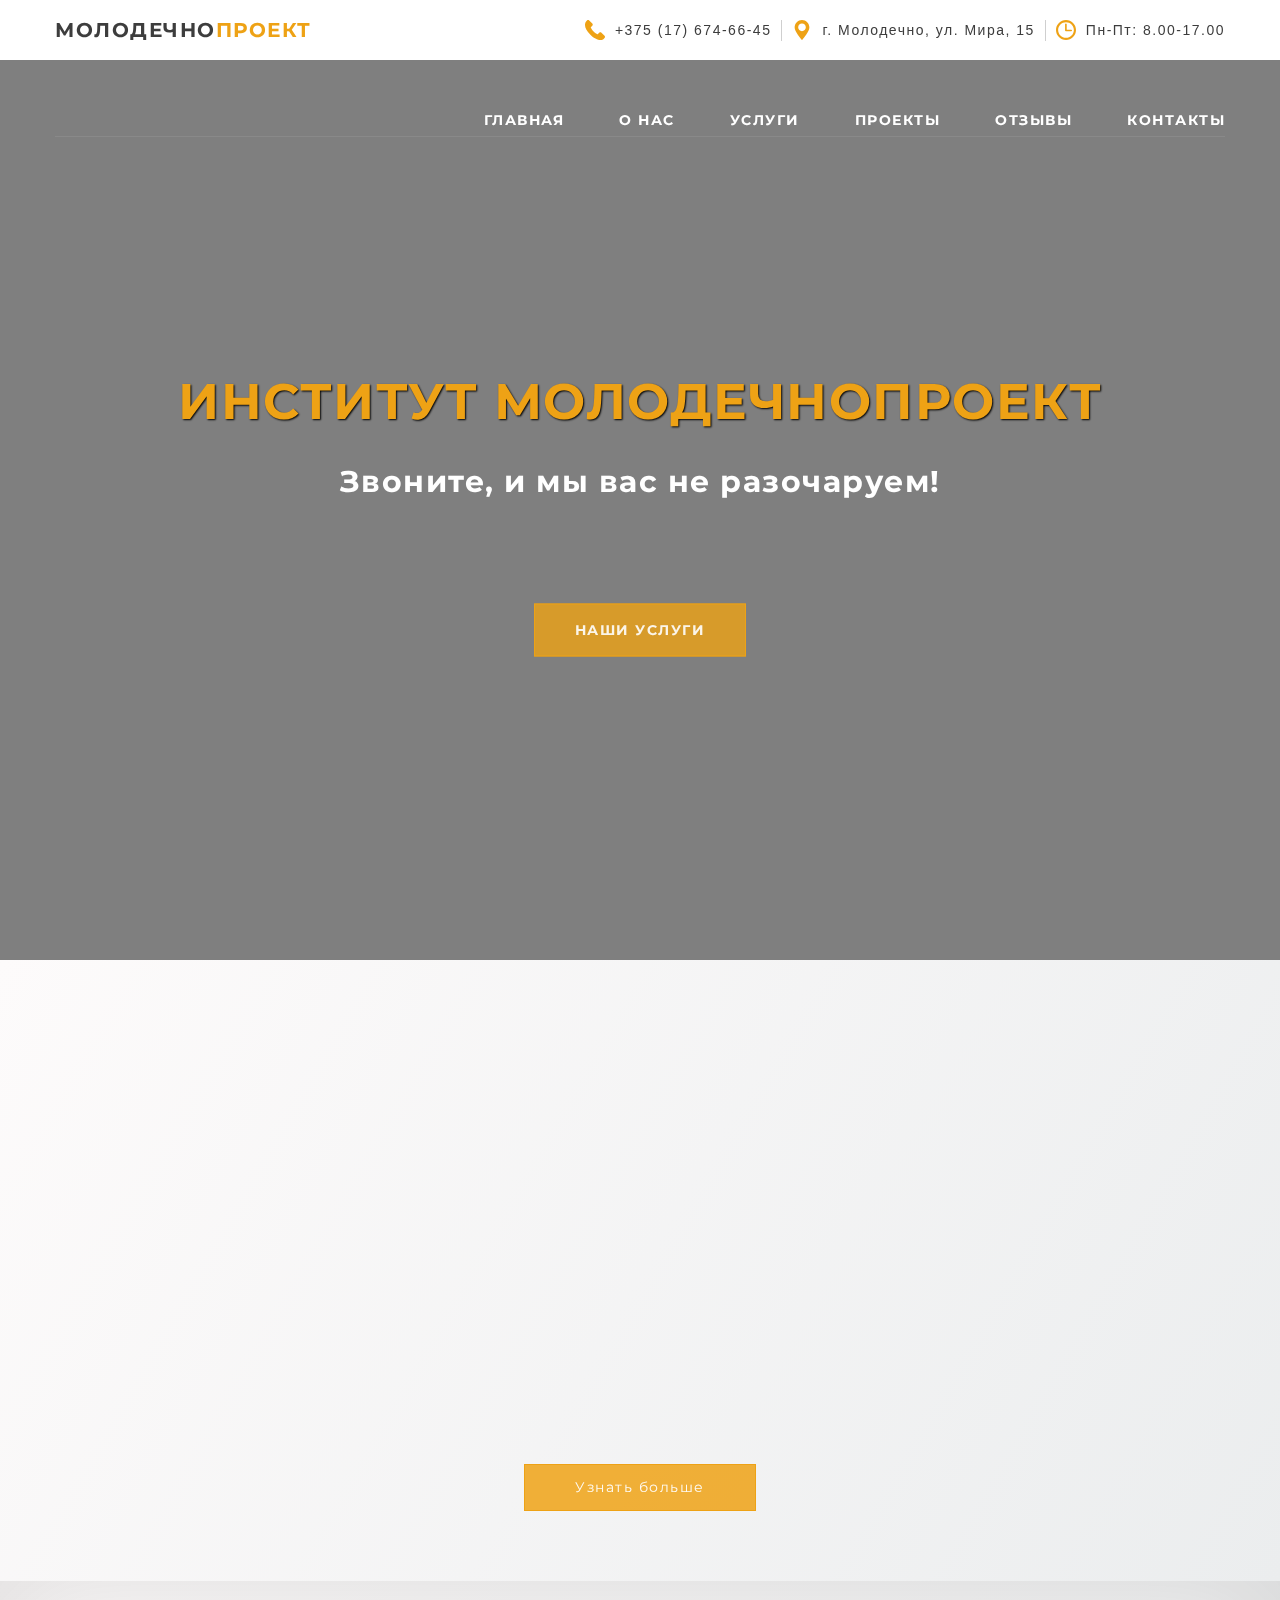
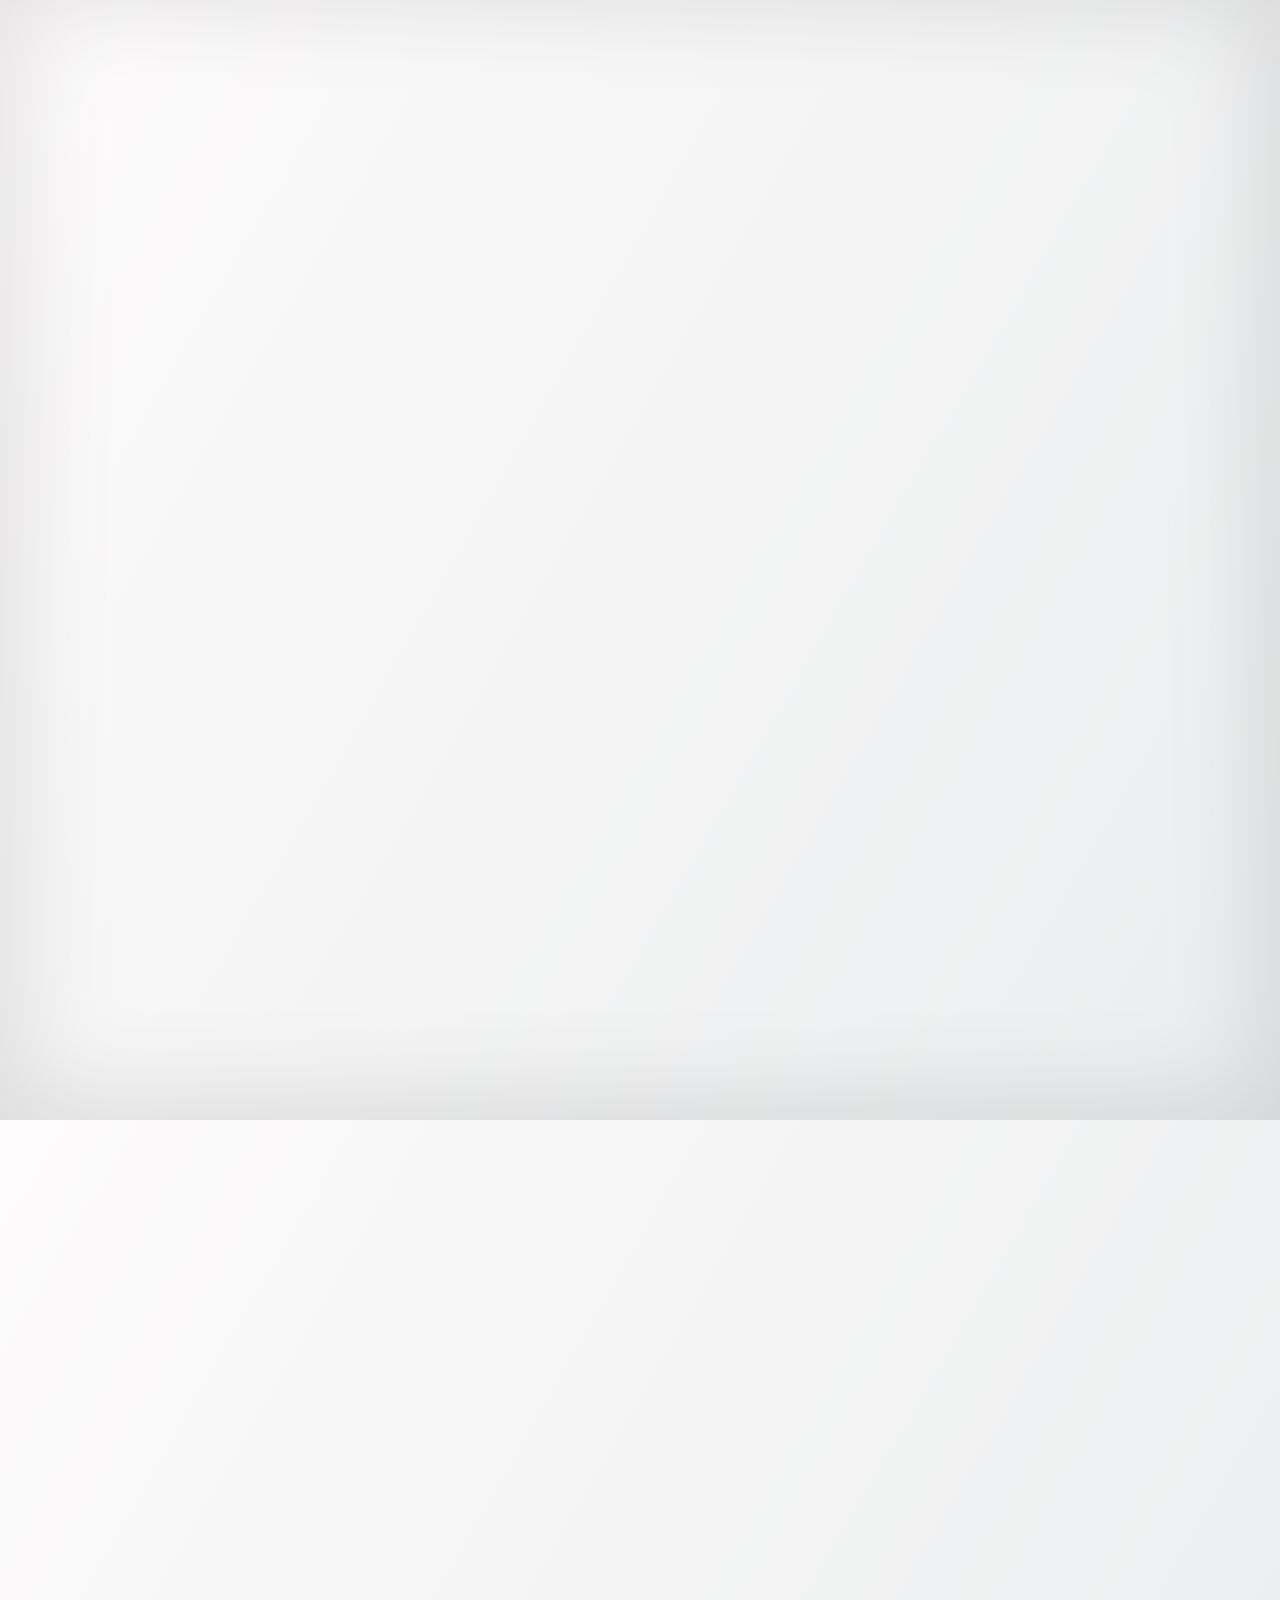
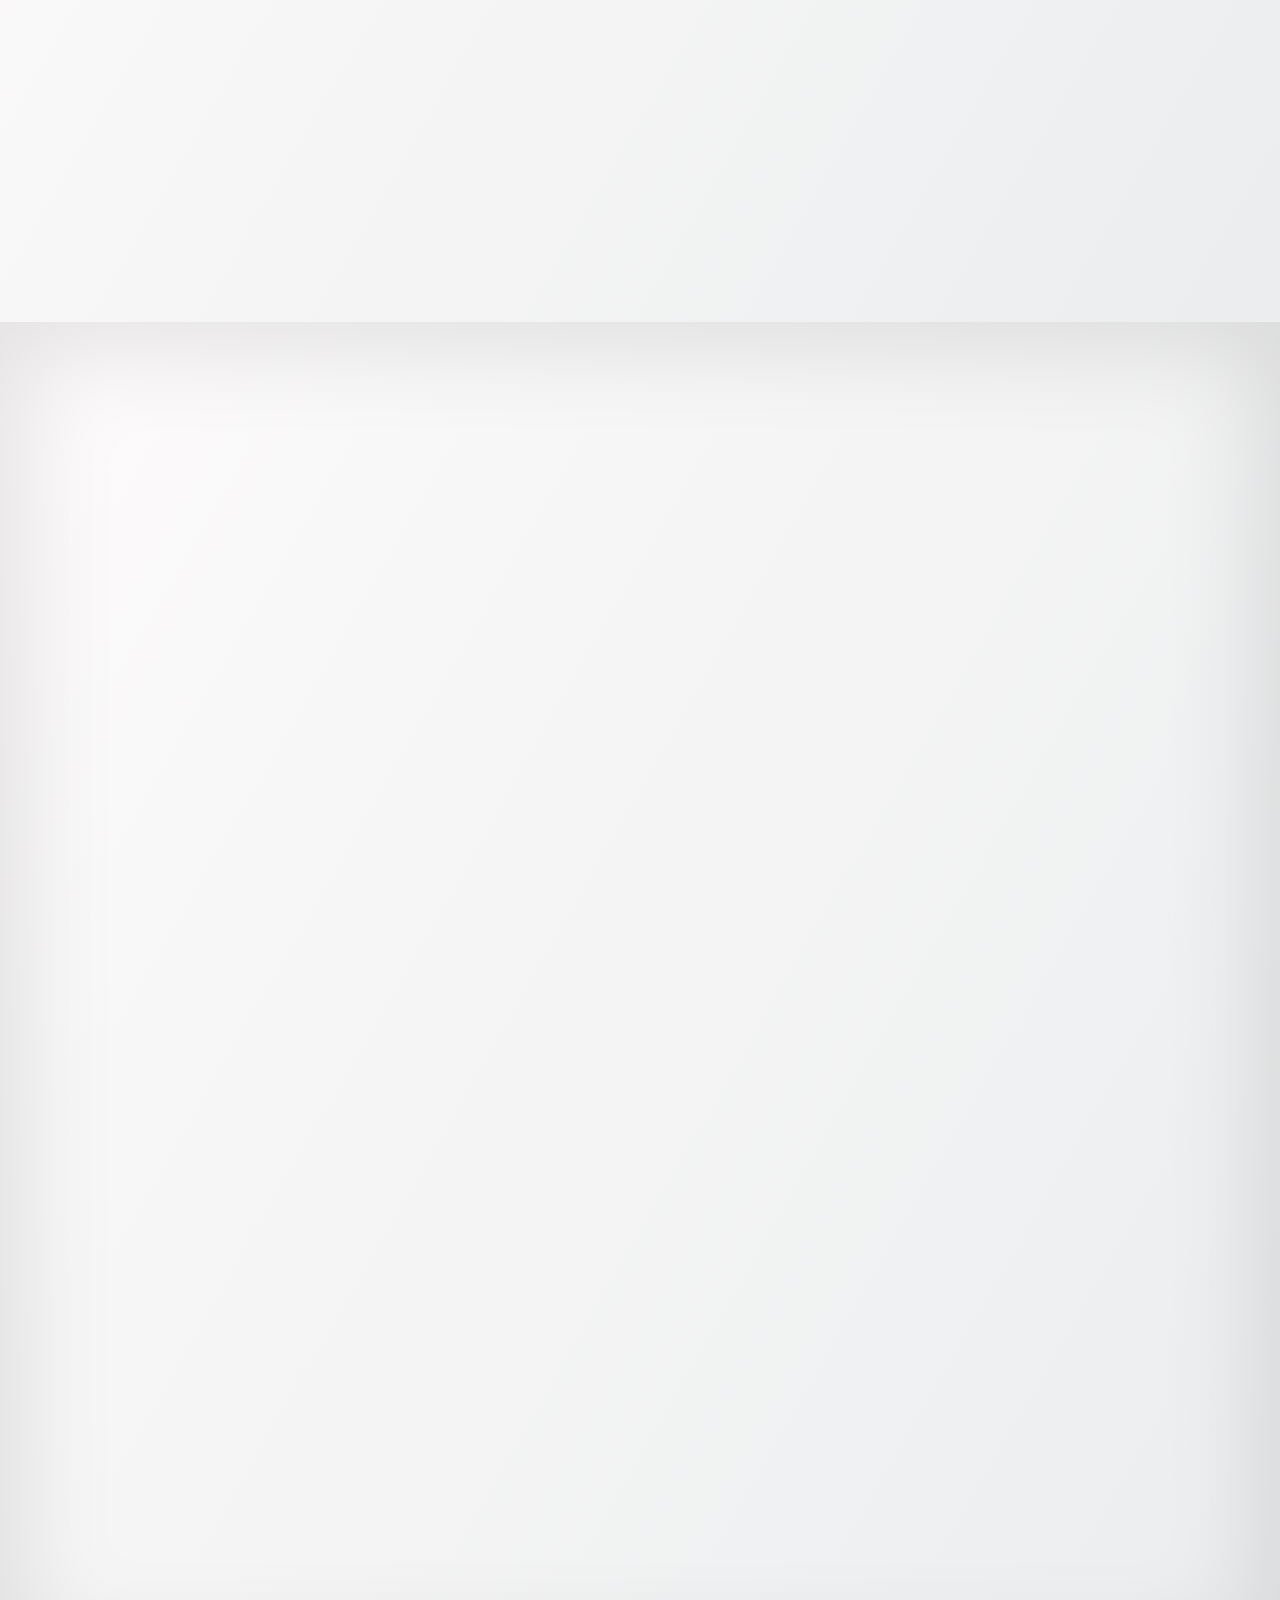
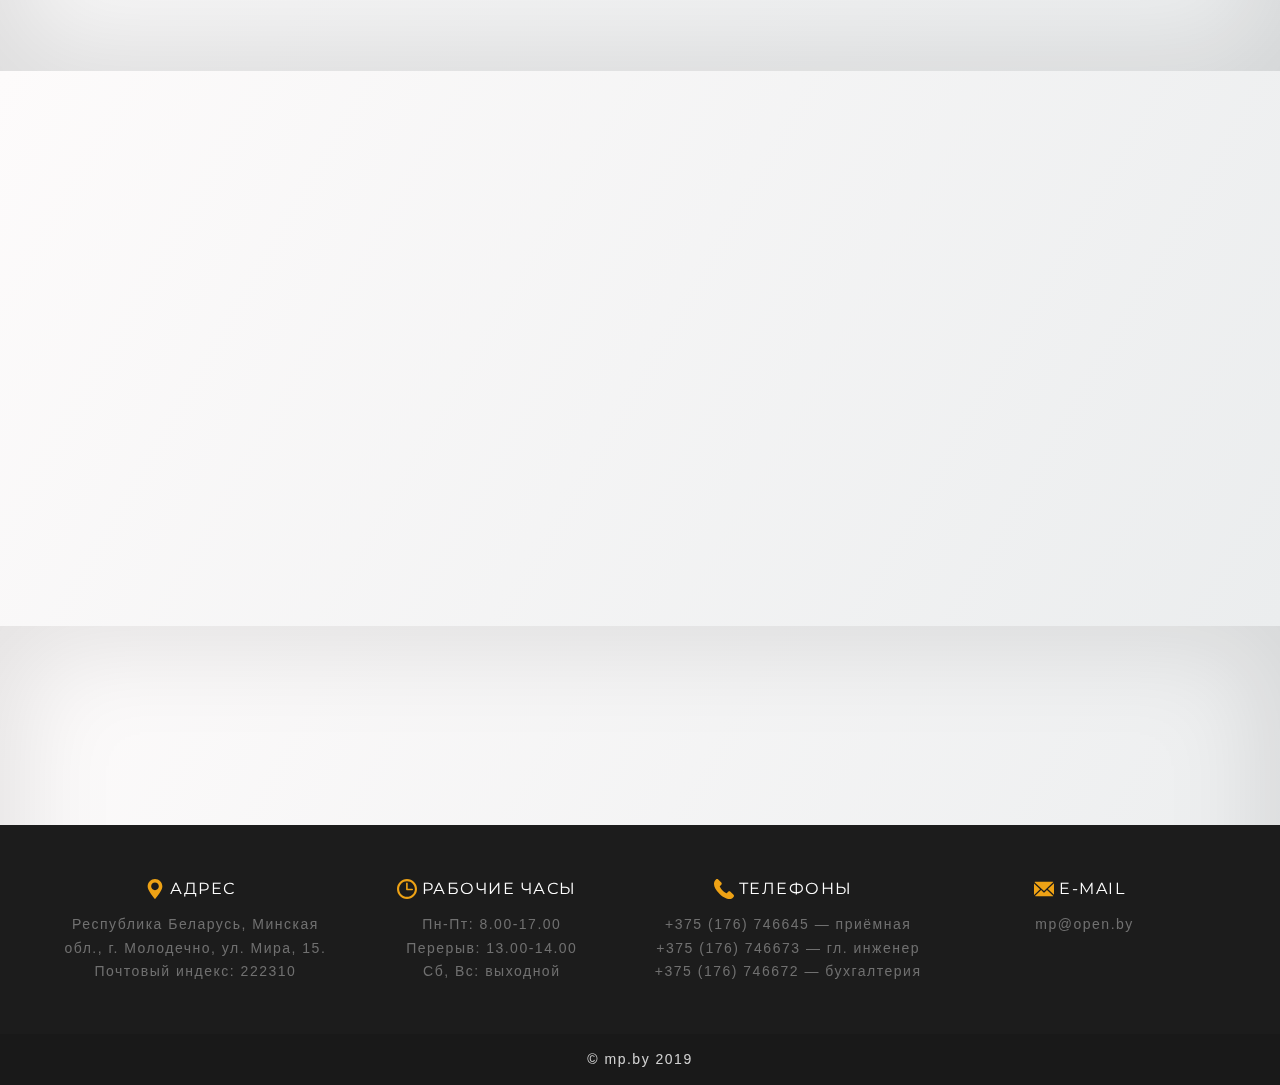
==== commit 8c995fb7: "Commit" ====
--- a/index.html
+++ b/index.html
@@ -3,14 +3,13 @@
 
 <head>
     <meta charset="UTF-8">
-    <meta name="viewport" content="width=device-width, initial-scale=1.0">
-    <link rel="stylesheet" href="assets/style.css">
+    <meta name="viewport" content="width=device-width, initial-scale=1.0">  
     <link rel="stylesheet" href="assets/glideJS/glide.core.min.css">
-    <!-- <link href="https://unpkg.com/aos@2.3.1/dist/aos.css" rel="stylesheet"> -->
-    <!-- <link rel="stylesheet" type="text/css" href="assets/glide js/glide.theme.min.css"> -->
+    <link href="https://unpkg.com/aos@2.3.1/dist/aos.css" rel="stylesheet">
     <link href="https://fonts.googleapis.com/css?family=Montserrat:400,700&amp;Roboto&display=swap&subset=cyrillic" rel="stylesheet">
     <script src="https://cdn.jsdelivr.net/npm/@glidejs/glide"></script>
     <script src="https://cdnjs.cloudflare.com/ajax/libs/jquery/3.4.1/jquery.min.js"></script>
+    <link rel="stylesheet" href="assets/style.min.css">
     <title>Институт Молодечнопроект. Проектные работы</title>
 </head>
 
@@ -182,7 +181,7 @@
                         <svg class="header-icon">
                             <use xlink:href="#phone"></use>
                         </svg>
-                        +375 (17) 674-66-45
+                        <a href="tel:+375 (17) 674-66-45">+375 (17) 674-66-45</a>
                     </div>
                     <div class=header-item>
                         <svg class="header-icon">
@@ -545,9 +544,9 @@
                             </svg>
                             Телефоны
                         </h3>
-                        <div class="contacts-txt">+375 (176) 746645 — приёмная</div>
-                        <div class="contacts-txt">+375 (176) 746673 — гл. инженер</div>
-                        <div class="contacts-txt">+375 (176) 746672 — бухгалтерия</div>
+                        <div class="contacts-txt"><a href="tel:+375 (176) 746645">+375 (176) 746645 — приёмная</a></div>
+                        <div class="contacts-txt"><a href="tel:+375 (176) 746673">+375 (176) 746673 — гл. инженер</a></div>
+                        <div class="contacts-txt"><a href="tel:+375 (176) 746672">+375 (176) 746672 — бухгалтерия</a></div>
                     </div> <!-- /.contacts-item -->
                     <div class="contacts-item">
                         <h3 class="contacts-title">
@@ -556,7 +555,9 @@
                             </svg>
                             E-mail
                         </h3>
-                        <div class="contacts-txt">mp@open.by</div>
+                        <div class="contacts-txt">
+                            <a href="mailto:mp@open.by">mp@open.by</a>
+                        </div>
                     </div> <!-- /.contacts-item -->
                 </div> <!-- /.contacts-info -->
             </div> <!-- /.container -->
@@ -565,8 +566,8 @@
             </div>
         </div> <!-- /.contacts-inner -->
     </footer> <!-- /.contacts -->
-    <!-- <script src="https://unpkg.com/aos@2.3.1/dist/aos.js"></script>
-    <script src="assets/aos.js"></script> -->
+    <script src="https://unpkg.com/aos@2.3.1/dist/aos.js"></script>
+    <script src="assets/aos.js"></script>
     <script src="assets/smooth_scroll.js"></script>
     <script src="assets/main.js"></script>
 </body>
--- a/assets/style.min.css
+++ b/assets/style.min.css
@@ -0,0 +1 @@
+html{scroll-behavior:smooth}body{font-family:Roboto,sans-serif;font-size:14px;line-height:1.5;overflow-x:hidden;margin:0;letter-spacing:1.5px;color:#707070;background-color:#fff;text-rendering:optimizeSpeed}*,::after,::before{box-sizing:border-box}h1,h2,h3,h4,h5,h6{margin:0}p{margin:0 0 10px}li,ol,ul{margin:0;padding:0}button{font:inherit;padding:0;color:inherit;border:none;outline:0;background:0 0}img{display:block;width:100%;height:auto}a{text-decoration:none}.container{width:100%;max-width:1200px;margin:0 auto;padding:0 15px}.title{font-family:Montserrat,sans-serif;font-size:25px;display:flex;align-items:center;flex-direction:column;justify-content:center;text-transform:uppercase;color:#3d3d3d}.title--line::after{display:block;width:60px;height:2px;margin:20px auto 70px;content:'';background-color:#eea215}.nav-item.active{color:#eea215}.nav-item.active::after{width:100%}.btn{font-family:Montserrat,sans-serif;font-weight:400;display:inline-block;cursor:pointer;transition:all .2s linear;vertical-align:center;text-decoration:none}.btn:hover{color:#000;background-color:#eea215}.intro--btn{font-weight:700;position:relative;padding:15px 40px;text-transform:uppercase;color:rgba(255,255,255,.9);border:1px #eea215 solid;background-color:rgba(238,162,21,.8)}.intro--btn:hover{transform:translateY(4px);border:1px #eea215 solid}.about--btn{display:inline-flex;justify-content:center;margin:70px 0 0;padding:12px 50px;text-align:center;color:rgba(255,255,255,.95);border:1px solid #eea215;background-color:rgba(238,162,21,.85)}.about--btn:hover{transform:translateY(-5px);color:#fff}.services--btn{padding:7px 25px;color:#eea215;border:1px solid rgba(238,162,21,.4)}.services--btn:hover{color:#fff}.nav-burger{position:relative;z-index:1001;display:none;padding:10px 2px;cursor:pointer}.nav-burger-line{position:relative;display:block;width:25px;height:2px;background-color:#eea215}.nav-burger-line::after,.nav-burger-line::before{position:absolute;z-index:1001;left:0;display:block;width:100%;height:100%;content:'';background-color:#eea215}.nav-burger-line::after{top:-10px}.nav-burger-line::before{top:10px}.header{padding:15px 0}.header-inner{display:flex;align-items:center;justify-content:space-between}.header-logo{font-family:Montserrat,sans-serif;font-size:20px;font-weight:700;text-transform:uppercase}.header-logo a{color:#3d3d3d}.header-logo .project{color:#eea215}.header-info{display:flex}.header-item{display:flex;align-items:center;color:#3d3d3d}.header-item a{color:#3d3d3d}.header-item::after{display:inline-block;width:1px;height:100%;margin-left:10px;content:'';background-color:rgba(160,160,160,.5)}.header-item:last-child::after{content:none}.header-icon{display:block;width:20px;height:20px;margin:0 10px;fill:#eea215}.intro{position:relative;height:100vh;padding:50px 0;background:#141414 url(img/i6.webp) center no-repeat;background-color:rgba(0,0,0,.5);background-attachment:fixed;background-size:cover;background-blend-mode:multiply}.intro-nav{position:relative;z-index:500;display:flex;justify-content:flex-end;border-bottom:1px solid rgba(255,255,255,.08)}.submenu-header{position:relative}.submenu{position:absolute;top:25px;left:-70%;display:flex;visibility:hidden;flex-direction:column;width:200%;padding:20px 10px;opacity:0;background-color:#f8f8f8}.submenu-header:hover .submenu{visibility:visible;transition:opacity .2s linear;opacity:1}.submenu-item{font-family:Montserrat,sans-serif;transition:color .1s linear;text-align:center;text-decoration:none;color:#3d3d3d}.submenu-item::after{display:block;width:100%;height:1px;margin:10px 0;content:'';opacity:.1;background-color:#3d3d3d}.submenu-item:last-child::after{content:none}.submenu-item:hover{color:#eea215}.nav-item{font-family:Montserrat,sans-serif;font-weight:700;position:relative;display:flex;justify-content:center;margin-right:55px;margin-bottom:5px;transition:color .15s linear;text-decoration:none;text-transform:uppercase;color:#fff}.nav-item::after{position:absolute;top:25px;display:block;width:0;height:2px;content:'';transition:width .15s ease-in-out;background-color:#eea215}.nav-item:last-child{margin:0}.nav-item:hover::after{width:100%}.nav-item:hover{color:#eea215}.intro-inner{font-family:Monrserrat,sans-serif;position:absolute;top:50%;left:50%;width:100%;max-width:1000px;margin-right:-50%;padding:150px 0;transform:translate(-50%,-50%);text-align:center}.intro-title{font-family:Montserrat,sans-serif;font-size:50px;font-weight:700;position:relative;margin-bottom:20px;text-decoration:none;text-transform:uppercase;color:#eea215;text-shadow:1px 1px 2px #000}.intro-subtitle{font-family:Montserrat,sans-serif;font-size:30px;font-weight:700;margin-bottom:100px;color:#fff}.about{padding:70px 0;text-align:center;background-image:linear-gradient(120deg,#fdfbfb 0,#ebedee 100%)}.about-inner{display:flex;flex-wrap:wrap;justify-content:center}.about-item{display:flex;align-items:center;flex-direction:column;width:25%;padding:0 25px;text-align:center}.about-item-title{font-family:Montserrat,sans-serif;font-size:16px;margin:20px 0 25px;color:#3d3d3d}.about-icon{display:block;width:50px;height:50px;fill:#eea215}.about-txt{margin-top:50px}.services{padding:70px 0;background-image:linear-gradient(120deg,#fdfbfb 0,#ebedee 100%);box-shadow:inset 0 0 100px 20px rgba(0,0,0,.1)}.services-inner{display:flex;flex-wrap:wrap;justify-content:center}.services-item{display:flex;align-items:center;flex-direction:column;width:30.33333%;margin:0 15px;margin-bottom:33px;transition:all .2s linear;text-align:center;border:1px solid rgba(0,0,0,.1)}.services-item:hover{transform:translateY(-10px);box-shadow:0 10px 25px -20px rgba(0,0,0,.5)}.services-item:hover .services-item-title{color:#eea215}.services-item:hover .services-item-photo{transform:scale(1.1)}.services-item-img{overflow:hidden;width:100%;max-height:65%}.services-item-photo{height:230px;transition:transform .3s ease-out;object-fit:cover}.services-item-content{padding:30px 15px}.services-item-title{font-family:Montserrat,sans-serif;font-size:16px;margin-bottom:25px;transition:color .2s linear;color:#3d3d3d}.projects{padding:70px 0 0;background-image:linear-gradient(120deg,#fdfbfb 0,#ebedee 100%)}.projects-inner{display:flex;flex-wrap:wrap;justify-content:space-between}.projects-title{font-family:Montserrat,sans-serif;font-size:25px;text-align:center;text-transform:uppercase;color:#3d3d3d}.projects-subtitle{font-family:Montserrat,sans-serif;font-weight:400;margin-bottom:50px;text-align:center;text-transform:uppercase;color:#3d3d3d}.projects-item{position:relative;width:33.33333%;border-right:1px solid #fff;border-bottom:1px solid #fff}.projects-item-img{overflow:hidden;width:100%}.projects-item-photo{height:300px;transition:transform .3s ease-out;opacity:.95;object-fit:cover}.projects-item-content{position:absolute;z-index:2;top:0;left:0;display:flex;align-items:center;flex-direction:column;justify-content:center;width:100%;height:100%;transition:opacity .3s ease-in-out;opacity:0;background:linear-gradient(315deg,rgba(45,52,54,.6) 0,rgba(0,0,0,.8) 74%)}.projects-item:hover .projects-item-content{opacity:1}.projects-item:hover .projects-item-photo{transform:scale(1.15)}.projects-item-title{font-family:Montserrat,sans-serif;font-size:20px;font-weight:400;margin-bottom:20px;text-transform:uppercase;color:#fff}.projects-item-txt{display:flex;align-items:center;color:rgba(255,255,255,.9)}.projects-icon{width:20px;height:20px;margin-right:5px;fill:#eea215}.reviews{padding:70px 0 100px;background-image:linear-gradient(120deg,#fdfbfb 0,#ebedee 100%);box-shadow:inset 0 0 100px 20px rgba(0,0,0,.1)}.reviews-slider{position:relative;width:100%;max-width:500px;margin:0 auto;cursor:grab;box-shadow:0 0 30px rgba(0,0,0,.35)}.glide__arrow.glide__arrow--left,.glide__arrow.glide__arrow--right{position:absolute;top:0;top:50%;width:50px;height:50px;cursor:pointer;transition:all .2s ease;transform:translate(0,-50%)}.glide__arrow.glide__arrow--left{left:-13%}.glide__arrow.glide__arrow--right{right:-13%}.reviews-item{position:relative;width:100%;height:100%;min-height:350px;text-align:center;background-image:linear-gradient(-225deg,#e3fdf5 0,#ffe6fa 100%)}.reviews-author{position:absolute;bottom:0;width:100%;padding:0;padding:15px 0;color:#fff;background-color:#eea215}.reviews-txt{padding:20px 20px 50px}.slider-icon{width:50px;height:50px;transition:all .2s linear;border-radius:50px;fill:#eea215}.slider-icon:active{width:45px;height:45px;border-radius:45px;box-shadow:0 0 30px -10px}.glide__arrow.glide__arrow--left .slider-icon{transform:rotate(180deg)}.why{position:relative;padding:70px 0 0;background-image:linear-gradient(120deg,#fdfbfb 0,#ebedee 100%)}.why-inner{padding:20px 0 70px}.why-photo{position:absolute;right:0;bottom:0;width:100%;max-width:500px;margin-left:-50%}.why-title{font-family:Montserrat,sans-serif;font-size:25px;text-align:left;text-transform:uppercase;color:#3d3d3d}.why .title--line::after{margin:20px 0 70px}.why-list{position:relative;z-index:1;width:100%;max-width:750px;list-style:none}.why-list-item{font-size:20px;margin-bottom:5px;margin-left:40px}.why-list-item::before{display:inline-block;width:15px;height:15px;margin-right:.5rem;content:'';text-align:center;color:#fff;border-radius:50%;background:#eea215}.contacts{background-image:linear-gradient(120deg,#fdfbfb 0,#ebedee 100%);box-shadow:inset 0 0 100px 20px rgba(0,0,0,.1)}.contacts-inner{background-color:#1c1c1c}.contacts-info{display:flex;flex-wrap:wrap;justify-content:space-between;padding:50px 0}.contacts-item{line-height:1.7;display:flex;flex-direction:column;width:24%;text-align:center}.contacts-item a{color:#707070}.contacts .title{padding:70px 0 0}.contacts-title{font-family:Montserrat,sans-serif;font-weight:400;display:flex;align-items:center;justify-content:center;margin-bottom:10px;transform:translateX(-5px);text-transform:uppercase;color:#fff}.copyright{padding:15px 0;text-align:center;color:rgba(255,255,255,.8);background-color:#191919}.header--mod{border-bottom:1px solid}.nav--mod{justify-content:flex-start;padding:30px 0}.nav--mod .nav-item{color:#3d3d3d}.nav-item.active{color:#eea215}.title--mod{font-size:40px;display:flex;align-items:center;flex-direction:column;justify-content:center;text-align:center;color:#eea215}.title--service1{display:flex;align-items:center;flex-direction:column;justify-content:center;margin-top:50px;text-align:center}.list-item{margin-left:40px}.inner--page{padding:65px 50px}.about-us{background:url(img/i2.webp) center no-repeat;background-color:rgba(0,0,0,.5);background-attachment:fixed;background-size:cover;background-blend-mode:multiply}.txt-container{padding:50px;border-radius:10px;background-color:rgba(255,255,255,.9)}.sertif-slider{position:relative;width:100%;max-width:350px;margin:0 auto 60px;cursor:grab;box-shadow:0 0 20px rgba(0,0,0,.1)}.sertif-slider img{width:350px;height:450px}.sertif-slider .glide__arrow.glide__arrow--left{left:-20%}.sertif-slider .glide__arrow.glide__arrow--right{right:-20%}.archi-proj{background:url(img/i6.webp) center no-repeat;background-color:rgba(0,0,0,.5);background-attachment:fixed;background-size:cover;background-blend-mode:multiply}.archi-proj img{float:right;max-width:400px;max-height:300px}.const-proj{background:url(img/i1.webp) center no-repeat;background-color:rgba(0,0,0,.5);background-attachment:fixed;background-size:cover;background-blend-mode:multiply}.const-proj img{float:right;max-width:400px;max-height:400px}.build-sys{background:url(img/i5.webp) center no-repeat;background-color:rgba(0,0,0,.5);background-attachment:fixed;background-size:cover;background-blend-mode:multiply}.build-sys img{float:right;max-width:400px;max-height:400px}.docs{background:url(img/i3.webp) center no-repeat;background-color:rgba(0,0,0,.5);background-attachment:fixed;background-size:cover;background-blend-mode:multiply}.docs img{float:right;max-width:400px;max-height:400px}.spec-docs{background:url(img/i4.webp) center no-repeat;background-color:rgba(0,0,0,.5);background-attachment:fixed;background-size:cover;background-blend-mode:multiply}.spec-docs img{float:right;max-width:400px;max-height:400px}@media only screen and (max-width:1199px){.why-photo{right:50%;transform:translateX(50%);opacity:.15}.why-list-item{color:#101010}}@media only screen and (max-width:1067px){.about-item{width:40%;margin-bottom:20px}}@media only screen and (max-width:991px){.header-info{font-size:11px}.header-logo{font-size:13px}.intro{height:80vh}.intro-title{font-size:30px;margin-bottom:15px}.intro-subtitle{font-size:20px;margin-bottom:40px}.nav-item{font-size:11px}.submenu-item{font-size:11px}.intro--btn{font-size:13px;padding:10px 25px}.services-item{width:45%}.projects-item{width:50%}.contacts-info{padding:50px 0 10px}.contacts-item{width:50%;margin-bottom:40px}}@media only screen and (max-width:767px){.title,.title--service1,.why-title{font-size:20px}.title--line::after{margin-bottom:50px}.header .header-info{display:none}.header.header--mod{display:flex}.header.header--mod .header-info{display:none}.nav-burger{position:fixed;right:15px;display:flex}.intro-nav{position:fixed;top:0;right:0;display:none;align-items:center;flex-direction:column;justify-content:center;width:100vw;height:100vh;margin:0;opacity:0;border-bottom:0;background-color:rgba(20,20,20,.9)}.submenu-header:hover .submenu{visibility:hidden;transition:opacity .2s linear;opacity:0}.nav-item{margin:15px 0}.nav-item:last-child{margin:15px 0}.intro-nav.show{display:flex;opacity:1}.intro-nav.nav--mod .nav-item{color:#fff}.intro{height:70vh}.intro--btn{padding:7px 10px}.intro-title{font-size:25px}.intro-subtitle{font-size:15px}.about-item{width:75%}.about--btn{padding:10px 30px}.reviews-slider{width:80%}.reviews-item{min-height:400px}.reviews-slider .glide__arrow.glide__arrow--left,.reviews-slider .glide__arrow.glide__arrow--right{top:110%}.reviews-slider .glide__arrow.glide__arrow--right{right:25%}.reviews-slider .glide__arrow.glide__arrow--left{left:25%}.inner--page{padding:65px 5px}.txt-container{padding:15px}}@media only screen and (max-width:575px){.intro-title{font-size:20px;margin-bottom:10px}.intro-subtitle{font-size:15px;margin-bottom:30px}.intro--btn{font-size:10px}.about-item{width:90%}.services-item{width:70%}.projects-item{width:100%;border-right:0}.why-title{display:flex;align-items:center;flex-direction:column;text-align:center}.why-list-item{font-size:16px}.contacts-item{width:100%;margin-bottom:40px;padding:0 30px}.sertif-slider .glide__arrow.glide__arrow--left,.sertif-slider .glide__arrow.glide__arrow--right{top:107%}.sertif-slider .glide__arrow.glide__arrow--left{left:25%}.sertif-slider .glide__arrow.glide__arrow--right{right:25%}}@media only screen and (max-width:480px){.intro-subtitle{font-size:12px}.reviews-slider{width:90%}.reviews-item{min-height:450px}.services-item{width:90%}}